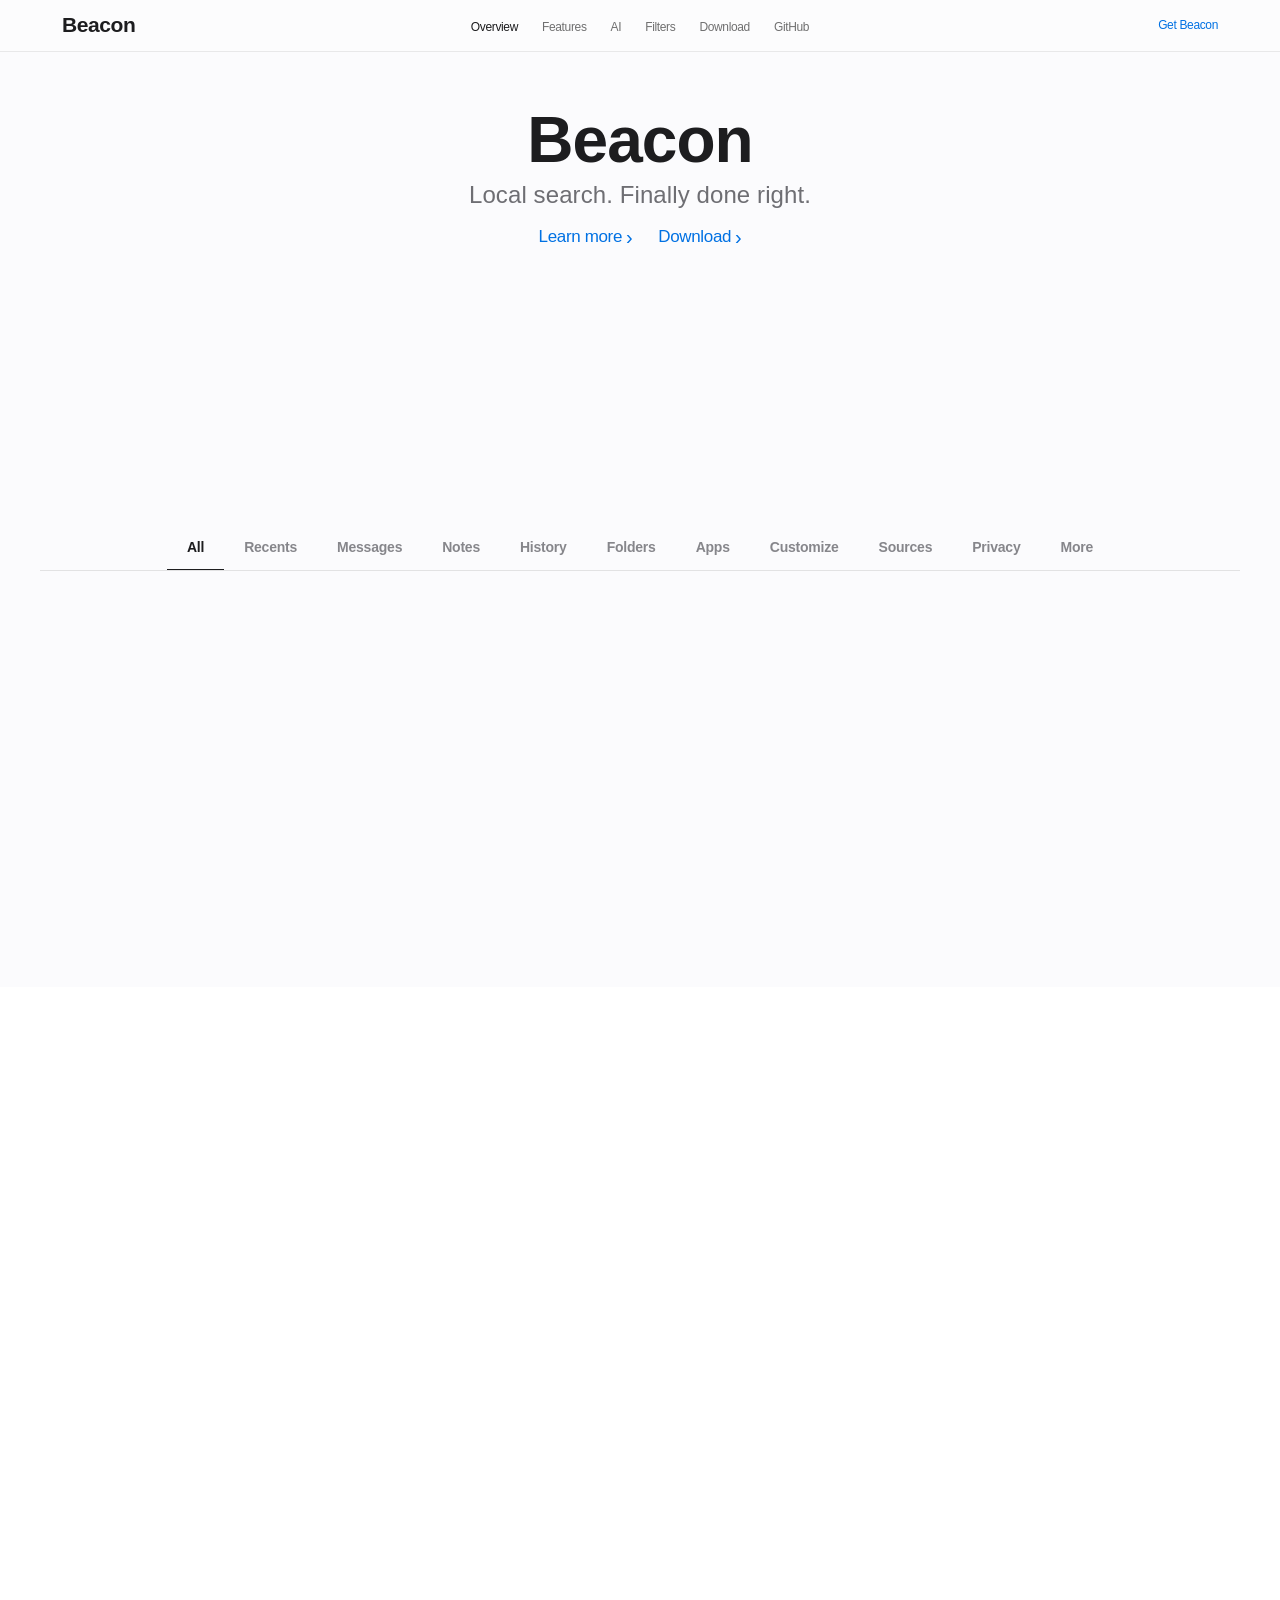
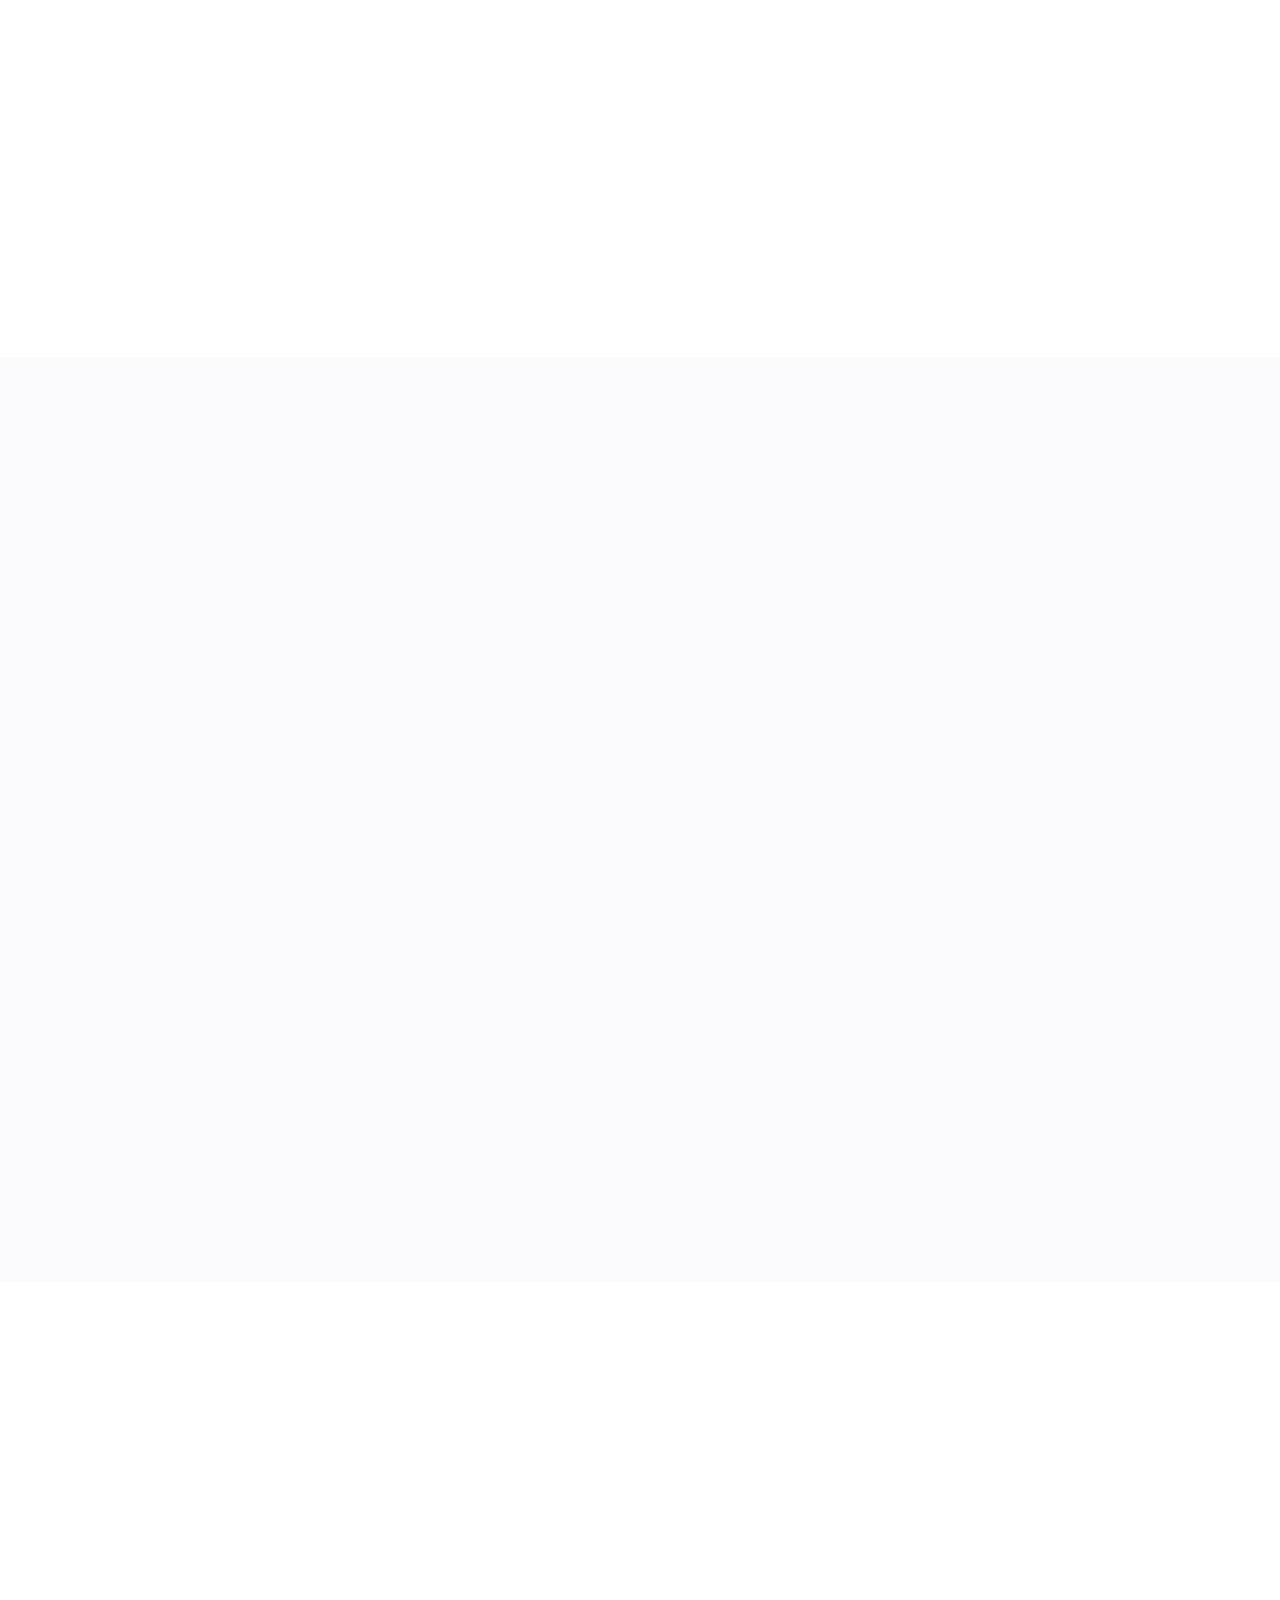
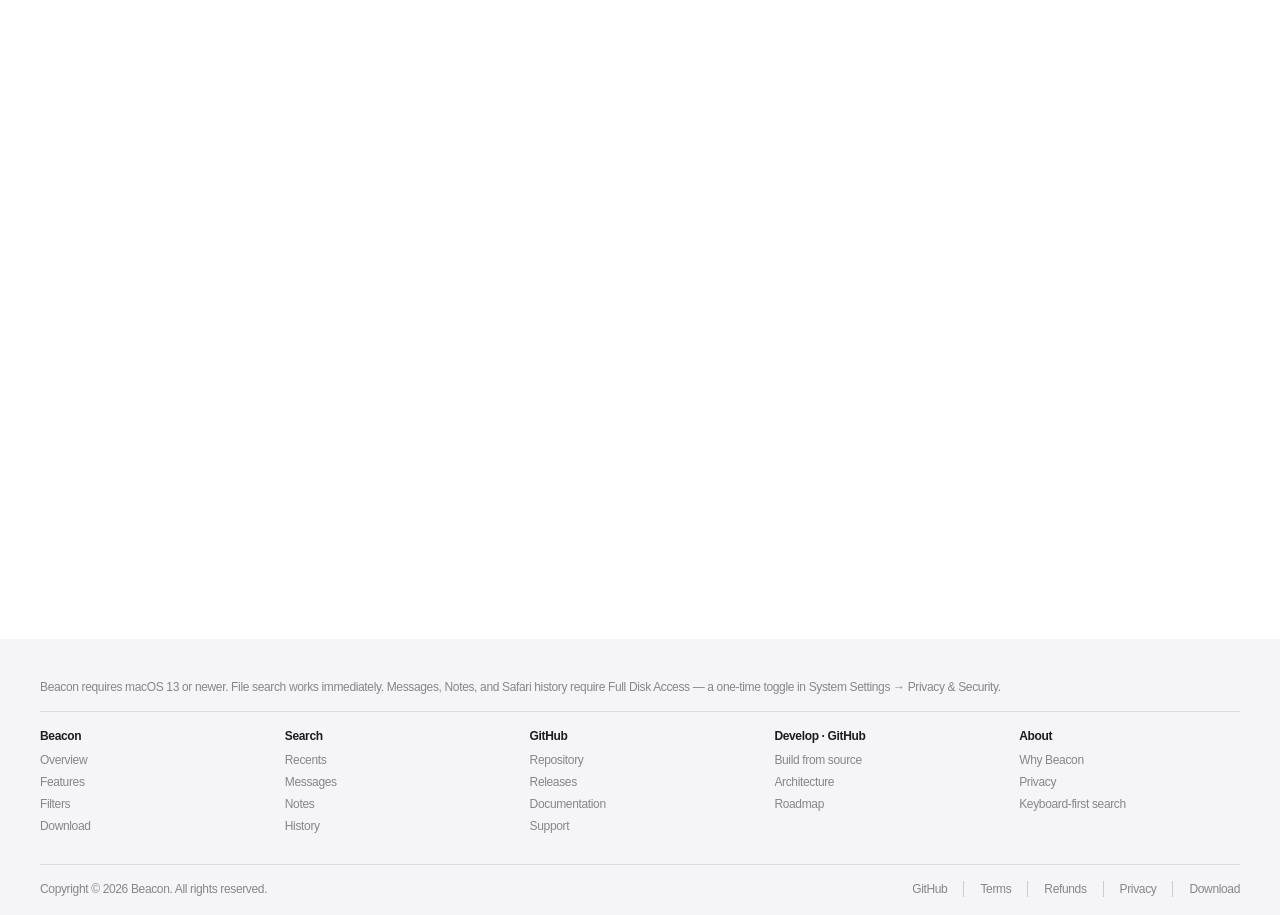
==== docs/beacon/index.html @ a311bbb9 "Site polish + Beacon edit-mode drag fix - beaconmac.com: AI is now a jump-to section — "AI" nav link" ====
<!DOCTYPE html>
<html lang="en">
<head>
  <meta charset="utf-8">
  <meta name="viewport" content="width=device-width, initial-scale=1">
  <meta name="description" content="Beacon — search files, messages, mail, calendar, Office documents, cloud folders, browser history, and more from one private macOS overlay.">
  <title>Beacon — macOS search launcher</title>
  <link rel="icon" type="image/png" sizes="36x36" href="../assets/favicon.png">
  <link rel="stylesheet" href="../css/styles.css?v=20260712-2">
</head>
<body class="product-page">

  <nav class="subnav" aria-label="Beacon">
    <div class="subnav-inner">
      <a class="subnav-title" href="../index.html">Beacon</a>
      <ul class="subnav-links">
        <li><a href="#overview" class="active">Overview</a></li>
        <li><a href="#features">Features</a></li>
        <li><a href="#ai">AI</a></li>
        <li><a href="#lineup">Filters</a></li>
        <li><a href="#download" data-buy>Download</a></li>
        <li><a href="#github">GitHub</a></li>
      </ul>
      <a class="subnav-cta" href="#download" data-buy>Get Beacon</a>
      <button class="nav-menu-button" type="button" data-menu-toggle
              aria-expanded="false" aria-controls="product-mobile-menu" aria-label="Open menu">
        <span></span><span></span><span></span>
      </button>
      <div class="mobile-nav" id="product-mobile-menu" data-mobile-menu>
        <a href="../index.html">Home</a>
        <a href="#overview">Overview</a>
        <a href="#features">Features</a>
        <a href="#ai">AI</a>
        <a href="#lineup">Filters</a>
        <a href="#privacy">Privacy</a>
        <a href="#download" data-buy>Download</a>
        <a href="https://github.com/claytonwendelwon/Mac-search">GitHub</a>
      </div>
    </div>
  </nav>

  <!-- Hero -->
  <section class="hero hero-light" id="overview">
    <h1 class="headline-hero">Beacon</h1>
    <p class="subhead">Local search. Finally done right.</p>
    <div class="cta-row">
      <a class="link-more" href="#features">Learn more</a>
      <a class="link-more" href="#download" data-buy>Download</a>
    </div>
    <div class="hero-visual">
      <img class="product-shot product-shot-hero fade-in"
           src="../assets/beacon-recents-wide.jpg"
           alt="Beacon Recents search floating over a colorful macOS desktop">
    </div>
  </section>

  <!-- Feature tabs -->
  <section class="feature-tabs-section" id="features" data-tabs>
    <div class="feature-tabs-header fade-in">
      <h2 class="headline-section">Get to know Beacon.</h2>
    </div>
    <ul class="tab-list" role="tablist">
      <li><button type="button" class="active" data-tab-button="all" role="tab">All</button></li>
      <li><button type="button" data-tab-button="recents" role="tab">Recents</button></li>
      <li><button type="button" data-tab-button="messages" role="tab">Messages</button></li>
      <li><button type="button" data-tab-button="notes" role="tab">Notes</button></li>
      <li><button type="button" data-tab-button="history" role="tab">History</button></li>
      <li><button type="button" data-tab-button="folders" role="tab">Folders</button></li>
      <li><button type="button" data-tab-button="apps" role="tab">Apps</button></li>
      <li><button type="button" data-tab-button="customize" role="tab">Customize</button></li>
      <li><button type="button" data-tab-button="sources" role="tab">Sources</button></li>
      <li><button type="button" data-tab-button="privacy" role="tab">Privacy</button></li>
      <li><button type="button" data-tab-button="more" role="tab">More</button></li>
    </ul>

    <div class="tab-panel active fade-in" data-tab-panel="all">
      <div class="tab-panel-copy">
        <h2>Everything, intelligently blended.</h2>
        <p>All brings files, apps, messages, notes, mail, calendar events, and connected folders into one ranked view, so the right result can surface without choosing a source first.</p>
        <h3>Focused when you need it.</h3>
        <p>Switch to any dedicated filter with one click or cycle through them from the keyboard.</p>
        <a class="link-more" href="#lineup">Explore every filter</a>
      </div>
      <div class="tab-panel-visual">
        <img class="product-shot product-shot-detail"
             src="../assets/beacon-all-close.png"
             alt="Beacon All filter showing blended search sources">
      </div>
    </div>

    <div class="tab-panel" data-tab-panel="recents" id="recents">
      <div class="tab-panel-copy">
        <h2>Recents that actually work.</h2>
        <p>Spotlight and Finder Recents miss freshly saved files all the time. Beacon scans your filesystem directly — so screenshots, downloads, and exports appear the moment they land on disk.</p>
        <h3>Fast lane for fresh files.</h3>
        <p>Beacon checks Downloads and Desktop before any deep crawl, so your latest screenshot is always at the top.</p>
        <a class="link-more" href="#download" data-buy>Download Beacon</a>
      </div>
      <div class="tab-panel-visual">
        <img class="product-shot product-shot-detail"
             src="../assets/beacon-recents-wide.jpg"
             alt="Recent downloads appearing immediately in Beacon">
      </div>
    </div>

    <div class="tab-panel" data-tab-panel="messages" id="messages">
      <div class="tab-panel-copy">
        <h2>Search your text messages.</h2>
        <p>Find any iMessage or SMS by word, phrase, or contact name. Type "Mom" and get Mom's messages — not every text containing the word "mom."</p>
        <h3>Snippets with context.</h3>
        <p>Results show the contact's name, a highlighted snippet, and when it was sent. Double-click to see the surrounding thread inside Beacon, then open the conversation in Messages.</p>
        <a class="link-more" href="#privacy">Privacy & permissions</a>
      </div>
      <div class="tab-panel-visual">
        <img class="product-shot product-shot-detail"
             src="../assets/beacon-messages-close.png"
             alt="Message search results in Beacon">
      </div>
    </div>

    <div class="tab-panel" data-tab-panel="history" id="history">
      <div class="tab-panel-copy">
        <h2>Every page you visited.</h2>
        <p>Search Safari, Chrome, Brave, Edge, and Arc history from one focused view. Favicons make results recognizable before you finish reading the title.</p>
        <h3>Open the page instantly.</h3>
        <p>Press Return to reopen a result in your browser, or ⌘C to copy its link.</p>
      </div>
      <div class="tab-panel-visual">
        <img class="product-shot product-shot-detail"
             src="../assets/beacon-history-close.png"
             alt="Browser history results with favicons in Beacon">
      </div>
    </div>

    <div class="tab-panel" data-tab-panel="folders" id="folders">
      <div class="tab-panel-copy">
        <h2>Folders surface reliably.</h2>
        <p>Type part of a project or directory name and Beacon brings matching folders forward instead of burying them beneath web suggestions.</p>
        <h3>Open or reveal.</h3>
        <p>Press Return to open a folder or ⌘Return to reveal it in Finder.</p>
      </div>
      <div class="tab-panel-visual">
        <img class="product-shot product-shot-detail"
             src="../assets/beacon-folders-close.png"
             alt="Folder search results in Beacon">
      </div>
    </div>

    <div class="tab-panel" data-tab-panel="apps" id="apps">
      <div class="tab-panel-copy">
        <h2>Find any app.<br>Launch with Return.</h2>
        <p>Beacon scans application folders directly, so downloaded and third-party apps appear even when Spotlight misses them.</p>
        <h3>Keyboard-first.</h3>
        <p>Press Option + S, type a few letters, and hit Return. No mouse or launcher grid required.</p>
      </div>
      <div class="tab-panel-visual">
        <img class="product-shot product-shot-detail"
             src="../assets/beacon-apps-wide.jpg"
             alt="App search results in Beacon">
      </div>
    </div>

    <div class="tab-panel" data-tab-panel="notes" id="notes">
      <div class="tab-panel-copy">
        <h2>Find the note<br>you almost remember.</h2>
        <p>Search the title and body of every Apple Note locally, then open the matching note directly in Notes.</p>
        <h3>Your notes stay yours.</h3>
        <p>Beacon reads the Notes database on your Mac. Nothing is uploaded, indexed remotely, or used for training.</p>
      </div>
      <div class="tab-panel-visual">
        <img class="product-shot product-shot-detail"
             src="../assets/beacon-notes-close.png"
             alt="Beacon searching Apple Notes by title and body">
      </div>
    </div>

    <div class="tab-panel" data-tab-panel="customize" id="customize">
      <div class="tab-panel-copy">
        <p class="eyebrow">Make it yours</p>
        <h2>Keep the filters<br>you actually use.</h2>
        <p>Enter Edit mode to remove filters, drag them into a new order, or restore something later. Your layout stays exactly where you left it.</p>
        <h3>All changes with you.</h3>
        <p>A source only contributes to the blended All view when it is part of your filter layout.</p>
      </div>
      <div class="tab-panel-visual">
        <img class="product-shot product-shot-detail"
             src="../assets/beacon-edit-experience.png"
             alt="Beacon Edit mode for removing and rearranging filters">
      </div>
    </div>

    <div class="tab-panel" data-tab-panel="sources" id="sources">
      <div class="tab-panel-copy">
        <p class="eyebrow">Connected sources</p>
        <h2>Add more of<br>your digital life.</h2>
        <p>Add Word, Excel, PowerPoint, Mail, Gmail, Calendar, iCloud Drive, Google Drive, OneDrive, and Dropbox from one clean menu.</p>
        <h3>Setup without guesswork.</h3>
        <p>Cloud providers use their signed-in desktop sync app, while Gmail uses the account connected in Apple Mail. Beacon detects local setup and clearly explains what is missing.</p>
      </div>
      <div class="tab-panel-visual">
        <img class="product-shot product-shot-detail"
             src="../assets/beacon-edit-add.png"
             alt="Beacon Add Filters menu with connected apps and cloud sources">
      </div>
    </div>

    <div class="tab-panel" data-tab-panel="privacy" id="privacy">
      <div class="tab-panel-copy">
        <h2>Your data.<br>Just on your Mac.</h2>
        <p>File search works immediately with no special access. Messages, Notes, Mail, Calendar, and browser history are read locally and never sent to a server.</p>
        <h3>You control access.</h3>
        <p>Full Disk Access is optional. Beacon explains exactly when it is needed and takes you directly to the correct System Settings page.</p>
        <a class="link-more" href="https://github.com/claytonwendelwon/Mac-search/blob/main/README.md#full-disk-access">Setup guide on GitHub</a>
      </div>
      <div class="tab-panel-visual">
        <img class="product-shot product-shot-detail"
             src="../assets/beacon-disk-access-close.png"
             alt="Beacon explaining optional Full Disk Access">
      </div>
    </div>

    <div class="tab-panel more-panel" data-tab-panel="more">
      <div class="more-panel-heading">
        <p class="eyebrow">More built in</p>
        <h2>Less hunting.<br>More finding.</h2>
        <p>Preview files without opening them, copy paths and links, reveal results in Finder, and move through every result without leaving the keyboard.</p>
      </div>
      <div class="benefit-grid" aria-label="More Beacon capabilities">
        <div><strong>Quick Look</strong><span>Preview with Space.</span></div>
        <div><strong>Clipboard</strong><span>Recover copied text.</span></div>
        <div><strong>System Settings</strong><span>Jump to any pane.</span></div>
        <div><strong>Private by design</strong><span>No account or cloud index.</span></div>
      </div>
      <div class="coming-soon">
        <span class="coming-soon-label">Available now</span>
        <h3>Your apps. One search.</h3>
        <p>Search Office documents, cloud folders, Mail, Gmail, and Calendar locally. Authenticated services such as Discord and Notion can come in a future update.</p>
      </div>
    </div>
  </section>

  <!-- Real-world views -->
  <!-- AI mode -->
  <section class="showcase-section" id="ai" aria-labelledby="ai-title">
    <div class="showcase-header fade-in">
      <p class="eyebrow">New · AI mode</p>
      <h2 class="headline-section" id="ai-title">Stop searching.<br>Start describing.</h2>
    </div>
    <div class="showcase-stack">
      <article class="showcase-card fade-in">
        <div class="showcase-copy">
          <p class="eyebrow">Ask in plain language</p>
          <h3>Just say what<br>you’re after.</h3>
          <p>“Find the Insane Badge images I created for NFL &amp; NBA.” Type it the way you’d say it and hit Send. The more specific you are — the person, the topic, the rough timeframe — the sharper the result.</p>
        </div>
        <img class="product-shot product-shot-wide"
             src="../assets/ai-typing.png"
             alt="Typing a plain-language request into Beacon's AI mode">
      </article>
      <article class="showcase-card fade-in">
        <div class="showcase-copy">
          <p class="eyebrow">Locations, not chatter</p>
          <h3>It hands back<br>the real thing.</h3>
          <p>Beacon returns the actual files, messages, and emails — ranked and ready to open, right in the search bar. No wall of text, no copy-pasting from a chatbot. Even items that don’t contain your words, found by context.</p>
        </div>
        <img class="product-shot product-shot-wide"
             src="../assets/ai-results.png"
             alt="Beacon AI mode returning the exact files that match the request">
      </article>
      <article class="showcase-card fade-in">
        <div class="showcase-copy">
          <p class="eyebrow">Bring your own key</p>
          <h3>Your AI.<br>Your model. Your bill.</h3>
          <p>Use your own OpenAI, Claude, or Gemini key and pick any model — from fast and cheap to the most capable. Your key stays on your Mac and requests go straight to the provider. Nothing runs through us.</p>
        </div>
        <img class="product-shot product-shot-wide"
             src="../assets/ai-setup.png"
             alt="Beacon AI settings with provider tabs, model selection, and sources">
      </article>
    </div>
  </section>

  <section class="showcase-section" aria-labelledby="showcase-title">
    <div class="showcase-header fade-in">
      <p class="eyebrow">Beacon in action</p>
      <h2 class="headline-section" id="showcase-title">One search bar.<br>Your whole Mac.</h2>
    </div>
    <div class="showcase-stack">
      <article class="showcase-card fade-in">
        <div class="showcase-copy">
          <p class="eyebrow">Customizable filters</p>
          <h3>Put search in<br>your preferred order.</h3>
          <p>Drag filters into place, subtract the ones you don’t need, and keep your All results focused.</p>
        </div>
        <img class="product-shot product-shot-wide"
             src="../assets/beacon-edit-experience.png"
             alt="Beacon customizable filter layout">
      </article>
      <article class="showcase-card fade-in">
        <div class="showcase-copy">
          <p class="eyebrow">Add sources</p>
          <h3>Bring in the apps<br>you already use.</h3>
          <p>Beacon tells you when a desktop sync app, Finder account, Apple Mail account, or local permission still needs setup.</p>
        </div>
        <img class="product-shot product-shot-wide"
             src="../assets/beacon-edit-add.png"
             alt="Adding connected sources to Beacon">
      </article>
      <article class="showcase-card fade-in">
        <div class="showcase-copy">
          <p class="eyebrow">Messages</p>
          <h3>Find the conversation<br>you remember.</h3>
          <p>Search by contact, phrase, or link across iMessage and SMS.</p>
        </div>
        <img class="product-shot product-shot-wide"
             src="../assets/beacon-messages-wide.jpg"
             alt="Beacon searching messages over the macOS desktop">
      </article>
      <article class="showcase-card fade-in">
        <div class="showcase-copy">
          <p class="eyebrow">Browser history</p>
          <h3>Get back to any page.</h3>
          <p>Search Safari and Chromium history without reopening every browser.</p>
        </div>
        <img class="product-shot product-shot-wide"
             src="../assets/beacon-history-wide.jpg"
             alt="Beacon searching browser history over the macOS desktop">
      </article>
      <article class="showcase-card fade-in">
        <div class="showcase-copy">
          <p class="eyebrow">Folders</p>
          <h3>Your projects.<br>Right where you left them.</h3>
          <p>Find matching folders directly and reveal them in Finder.</p>
        </div>
        <img class="product-shot product-shot-wide"
             src="../assets/beacon-folders-wide.jpg"
             alt="Beacon finding project folders over the macOS desktop">
      </article>
    </div>
  </section>

  <!-- Filter lineup -->
  <section class="lineup-section" id="lineup">
    <div class="lineup-header fade-in">
      <h2 class="headline-section">Explore the filters.</h2>
      <p class="subhead">One hotkey. Every source on your Mac.</p>
    </div>
    <div class="lineup-grid fade-in">
      <div class="lineup-card">
        <div class="lineup-card-icon"><svg><use href="../assets/symbols.svg#icon-all"/></svg></div>
        <h3>All</h3>
        <p>Blended, ranked results across every source in your chosen layout.</p>
      </div>
      <div class="lineup-card">
        <div class="lineup-card-icon"><svg><use href="../assets/symbols.svg#icon-recents"/></svg></div>
        <h3>Recents</h3>
        <p>Filesystem-backed timeline of files you've opened, saved, or added.</p>
      </div>
      <div class="lineup-card">
        <div class="lineup-card-icon"><svg><use href="../assets/symbols.svg#icon-apps"/></svg></div>
        <h3>Apps</h3>
        <p>Direct scan of .app bundles — including third-party downloads.</p>
      </div>
      <div class="lineup-card">
        <div class="lineup-card-icon"><svg><use href="../assets/symbols.svg#icon-messages"/></svg></div>
        <h3>Messages</h3>
        <p>Full iMessage & SMS history search by word or contact.</p>
      </div>
      <div class="lineup-card">
        <div class="lineup-card-icon"><svg><use href="../assets/symbols.svg#icon-notes"/></svg></div>
        <h3>Notes</h3>
        <p>Full-text search across every Apple Note — title and body.</p>
      </div>
      <div class="lineup-card">
        <div class="lineup-card-icon"><svg><use href="../assets/symbols.svg#icon-history"/></svg></div>
        <h3>History</h3>
        <p>Safari, Chrome, Brave, Edge, and Arc browsing history with favicons.</p>
      </div>
      <div class="lineup-card">
        <div class="lineup-card-icon"><svg><use href="../assets/symbols.svg#icon-docs"/></svg></div>
        <h3>Docs & media</h3>
        <p>Focused filters for documents, PDFs, photos, videos, and audio.</p>
      </div>
      <div class="lineup-card">
        <div class="lineup-card-icon"><svg><use href="../assets/symbols.svg#icon-clipboard"/></svg></div>
        <h3>Clipboard</h3>
        <p>Search your clipboard history without leaving the overlay.</p>
      </div>
      <div class="lineup-card">
        <div class="lineup-card-icon"><svg><use href="../assets/symbols.svg#icon-settings"/></svg></div>
        <h3>Settings</h3>
        <p>Jump straight to Wi-Fi, Displays, Privacy, Battery, and more.</p>
      </div>
      <div class="lineup-card">
        <div class="lineup-card-icon"><svg><use href="../assets/symbols.svg#icon-apps"/></svg></div>
        <h3>Connected sources</h3>
        <p>Office, Mail, Gmail, Calendar, iCloud, Google Drive, OneDrive, and Dropbox.</p>
      </div>
      <div class="lineup-card">
        <div class="lineup-card-icon"><svg><use href="../assets/symbols.svg#icon-settings"/></svg></div>
        <h3>Your layout</h3>
        <p>Add, remove, and reorder filters without changing how you search.</p>
      </div>
    </div>
  </section>

  <!-- Why Beacon -->
  <section class="explore-section" id="why">
    <div class="explore-header fade-in">
      <h2 class="headline-section">Why Beacon?</h2>
      <p class="subhead">Spotlight got cluttered. Finder got confusing.<br>Beacon stays small and local.</p>
    </div>
    <div class="bento-grid fade-in">
      <div class="bento-item wide">
        <h3>Spotlight became a kitchen sink.</h3>
        <p>Local files mixed with web suggestions, Siri cards, and dictionary results. Beacon keeps search focused — files, apps, and your data, ranked and stable as you type.</p>
      </div>
      <div class="bento-item">
        <h3>No index lag.</h3>
        <p>When Spotlight's index falls behind, files on your Desktop vanish. Beacon's Recents scanner reads the filesystem directly.</p>
      </div>
      <div class="bento-item">
        <h3>Finder Recents lie.</h3>
        <p>A download you haven't opened yet? Missing from Finder Recents. Beacon sees it the moment it hits disk.</p>
      </div>
      <div class="bento-item">
        <h3>One overlay.<br>Every source.</h3>
        <p>Messages, Notes, Mail, Calendar, cloud folders, and Office files each have focused filters—so they never drown out file search.</p>
        <div class="feature-pills" aria-label="Beacon search sources">
          <span>All</span>
          <span>Notes</span>
          <span>Mail</span>
          <span>Calendar</span>
          <span>Cloud</span>
          <span>Office</span>
        </div>
      </div>
      <div class="bento-item">
        <h3>Built for macOS 13+.</h3>
        <p>Native SwiftUI, global hotkey via Carbon API (no Accessibility permission needed), Quick Look previews, and Developer ID signed releases. Zero third-party dependencies.</p>
        <div class="cta-row" style="justify-content:flex-start;margin-top:16px">
          <a class="link-more" href="https://github.com/claytonwendelwon/Mac-search/blob/main/README.md#how-it-works">How it works on GitHub</a>
        </div>
      </div>
    </div>
  </section>

  <!-- Download -->
  <section class="download-band fade-in" id="download">
    <h2 class="headline-section">Get Beacon for Mac.</h2>
    <p class="subhead subhead-light">Version 1.0.7 · macOS 13 or later · Auto-updating</p>
    <div class="cta-row">
      <button class="btn-download" id="buy-beacon" type="button" data-buy style="cursor:pointer;border:none">Buy Beacon — $15/year</button>
      <a class="link-more" style="color:#2997ff" href="https://github.com/claytonwendelwon/Mac-search/releases/latest">Release notes on GitHub</a>
    </div>
    <p class="body-copy" style="margin-top:14px">
      One license, every update delivered automatically. Prefer to build it
      yourself? The <a href="#github">full source code is public</a> — build it for free, forever.
    </p>
    <ol class="download-steps">
      <li><span class="step-copy">Buy Beacon, grab your license key, and download <strong>Beacon.dmg</strong>.</span></li>
      <li><span class="step-copy">Double-click Beacon — it installs into Applications and opens with a hotkey tip.</span></li>
      <li><span class="step-copy">Press <kbd>Option + S</kbd> anywhere to search. Beacon lives in your menu bar.</span></li>
    </ol>
  </section>

  <!-- GitHub -->
  <section class="github-band fade-in" id="github">
    <h2 class="headline-section">Open on GitHub.</h2>
    <p class="body-copy">Beacon's source code is fully public (PolyForm Internal Use license — read it, build it, use it free; just don't redistribute it). Clone the repo, run <code style="background:rgba(0,0,0,0.06);padding:2px 8px;border-radius:4px;font-size:15px">bash scripts/run.sh</code>, and you're searching in under a minute.</p>
    <div class="cta-row">
      <a class="btn-outline" href="https://github.com/claytonwendelwon/Mac-search">View on GitHub</a>
      <a class="link-more" href="https://github.com/claytonwendelwon/Mac-search/releases/latest">Latest release on GitHub</a>
      <a class="link-more" href="https://github.com/claytonwendelwon/Mac-search/blob/main/README.md">Docs on GitHub</a>
      <a class="link-more" href="https://github.com/claytonwendelwon/Mac-search/issues">GitHub Issues</a>
    </div>
  </section>

  <footer class="footer">
    <div class="footer-inner">
      <p class="footer-note">Beacon requires macOS 13 or newer. File search works immediately. Messages, Notes, and Safari history require Full Disk Access — a one-time toggle in System Settings → Privacy & Security.</p>
      <div class="footer-columns">
        <div class="footer-col">
          <h4>Beacon</h4>
          <ul>
            <li><a href="#overview">Overview</a></li>
            <li><a href="#features">Features</a></li>
            <li><a href="#lineup">Filters</a></li>
            <li><a href="#download" data-buy>Download</a></li>
          </ul>
        </div>
        <div class="footer-col">
          <h4>Search</h4>
          <ul>
            <li><a href="#recents">Recents</a></li>
            <li><a href="#messages">Messages</a></li>
            <li><a href="#notes">Notes</a></li>
            <li><a href="#history">History</a></li>
          </ul>
        </div>
        <div class="footer-col">
          <h4>GitHub</h4>
          <ul>
            <li><a href="https://github.com/claytonwendelwon/Mac-search">Repository</a></li>
            <li><a href="https://github.com/claytonwendelwon/Mac-search/releases">Releases</a></li>
            <li><a href="https://github.com/claytonwendelwon/Mac-search/blob/main/README.md">Documentation</a></li>
            <li><a href="https://github.com/claytonwendelwon/Mac-search/issues">Support</a></li>
          </ul>
        </div>
        <div class="footer-col">
          <h4>Develop · GitHub</h4>
          <ul>
            <li><a href="https://github.com/claytonwendelwon/Mac-search/blob/main/README.md#build--run">Build from source</a></li>
            <li><a href="https://github.com/claytonwendelwon/Mac-search/blob/main/README.md#how-it-works">Architecture</a></li>
            <li><a href="https://github.com/claytonwendelwon/Mac-search/blob/main/README.md#roadmap">Roadmap</a></li>
          </ul>
        </div>
        <div class="footer-col">
          <h4>About</h4>
          <ul>
            <li><a href="#why">Why Beacon</a></li>
            <li><a href="#privacy">Privacy</a></li>
            <li><a href="#apps">Keyboard-first search</a></li>
          </ul>
        </div>
      </div>
      <div class="footer-bottom">
        <span>Copyright © 2026 Beacon. All rights reserved.</span>
        <div class="footer-legal">
          <a href="https://github.com/claytonwendelwon/Mac-search">GitHub</a>
          <a href="/legal/terms">Terms</a>
          <a href="/legal/refunds">Refunds</a>
          <a href="/legal/privacy">Privacy</a>
          <a href="#download" data-buy>Download</a>
        </div>
      </div>
    </div>
  </footer>

  <script src="../js/main.js?v=20260712-2"></script>
  <script>
    // Lemon Squeezy hosted checkout — sells immediately, no domain approval.
    // Paste the product's "Share / buy" URL (e.g.
    // https://beaconmac.lemonsqueezy.com/buy/xxxxxxxx-xxxx-xxxx-xxxx-xxxxxxxxxxxx).
    var BEACON_CHECKOUT_URL = "https://beaconmac.lemonsqueezy.com/checkout/buy/636f0d26-1b9b-4ca4-8434-4476b0f132fe";
    document.querySelectorAll("[data-buy]").forEach(function (el) {
      el.addEventListener("click", function (e) {
        e.preventDefault();
        e.stopImmediatePropagation();
        // Same-tab redirect: reliable on the first click (a new-tab window.open
        // gets treated as a popup and can swallow the first click).
        window.location.href = BEACON_CHECKOUT_URL;
      });
    });
  </script>
</body>
</html>
---- docs/css/styles.css ----
/* Beacon — Apple-inspired marketing site */

:root {
  --apple-blue: #0071e3;
  --apple-blue-hover: #0077ed;
  --apple-gray: #86868b;
  --apple-gray-dark: #6e6e73;
  --apple-text: #1d1d1f;
  --apple-bg: #fbfbfd;
  --apple-bg-alt: #f5f5f7;
  --nav-height: 44px;
  --subnav-height: 52px;
  --max-width: 980px;
  --wide-width: 1200px;
  --font: -apple-system, BlinkMacSystemFont, "SF Pro Display", "SF Pro Text", "Helvetica Neue", Helvetica, Arial, sans-serif;
}

*, *::before, *::after { box-sizing: border-box; margin: 0; padding: 0; }

html {
  scroll-behavior: smooth;
  -webkit-font-smoothing: antialiased;
  -moz-osx-font-smoothing: grayscale;
}

body {
  font-family: var(--font);
  color: var(--apple-text);
  background: #fff;
  line-height: 1.47059;
  font-weight: 400;
  letter-spacing: -0.022em;
}

a {
  color: var(--apple-blue);
  text-decoration: none;
}

a:hover { text-decoration: underline; }

img, svg { display: block; max-width: 100%; }

/* ── Global nav ── */

.globalnav {
  position: sticky;
  top: 0;
  z-index: 9999;
  height: var(--nav-height);
  background: rgba(251, 251, 253, 0.72);
  backdrop-filter: saturate(180%) blur(20px);
  -webkit-backdrop-filter: saturate(180%) blur(20px);
  border-bottom: 1px solid rgba(0, 0, 0, 0.08);
}

.globalnav-inner {
  max-width: var(--wide-width);
  margin: 0 auto;
  padding: 0 22px;
  height: 100%;
  display: flex;
  align-items: center;
  justify-content: space-between;
}

.globalnav-logo {
  display: flex;
  align-items: center;
  gap: 8px;
  color: var(--apple-text);
  text-decoration: none;
  font-size: 21px;
  font-weight: 600;
  letter-spacing: -0.02em;
}

.globalnav-logo:hover { text-decoration: none; opacity: 0.8; }

.globalnav-logo svg { width: 20px; height: 20px; }

.globalnav-links {
  display: flex;
  align-items: center;
  gap: 28px;
  list-style: none;
}

.globalnav-links a {
  font-size: 12px;
  color: rgba(0, 0, 0, 0.8);
  text-decoration: none;
  letter-spacing: -0.01em;
  transition: opacity 0.2s;
}

.globalnav-links a:hover { opacity: 0.65; text-decoration: none; }

.globalnav-actions {
  display: flex;
  align-items: center;
  gap: 18px;
}

.globalnav-actions a {
  font-size: 12px;
  color: rgba(0, 0, 0, 0.8);
  text-decoration: none;
}

.globalnav-actions a:hover { opacity: 0.65; text-decoration: none; }

.nav-menu-button {
  display: none;
  width: 34px;
  height: 34px;
  padding: 7px;
  border: 0;
  background: transparent;
  cursor: pointer;
}

.nav-menu-button span {
  display: block;
  width: 20px;
  height: 1px;
  margin: 4px 0;
  background: var(--apple-text);
  transform-origin: center;
  transition: transform 0.22s ease, opacity 0.18s ease;
}

.nav-menu-button[aria-expanded="true"] span:first-child {
  transform: translateY(5px) rotate(45deg);
}

.nav-menu-button[aria-expanded="true"] span:nth-child(2) {
  opacity: 0;
}

.nav-menu-button[aria-expanded="true"] span:nth-child(3) {
  transform: translateY(-5px) rotate(-45deg);
}

.mobile-nav {
  display: none;
  position: absolute;
  z-index: 9997;
  top: 100%;
  right: 0;
  left: 0;
  min-height: calc(100vh - var(--nav-height));
  padding: 28px 32px 48px;
  flex-direction: column;
  gap: 0;
  overflow-y: auto;
  background: rgba(251, 251, 253, 0.98);
  backdrop-filter: saturate(180%) blur(24px);
  -webkit-backdrop-filter: saturate(180%) blur(24px);
}

.product-page .mobile-nav { min-height: calc(100vh - var(--subnav-height)); }

.mobile-nav a {
  padding: 15px 0;
  border-bottom: 1px solid rgba(0, 0, 0, 0.08);
  color: var(--apple-text);
  font-size: 28px;
  font-weight: 600;
  letter-spacing: -0.025em;
  text-decoration: none;
}

body.menu-open { overflow: hidden; }

.globalnav-mobile-cta {
  display: none;
  color: var(--apple-blue);
  font-size: 12px;
  text-decoration: none;
}

/* ── Sub navigation (product pages) ── */

.subnav {
  position: sticky;
  top: var(--nav-height);
  z-index: 9998;
  height: var(--subnav-height);
  background: rgba(251, 251, 253, 0.72);
  backdrop-filter: saturate(180%) blur(20px);
  -webkit-backdrop-filter: saturate(180%) blur(20px);
  border-bottom: 1px solid rgba(0, 0, 0, 0.08);
}

.product-page .subnav {
  top: 0;
}

.subnav-inner {
  max-width: var(--wide-width);
  margin: 0 auto;
  padding: 0 22px;
  height: 100%;
  display: grid;
  grid-template-columns: 1fr auto 1fr;
  align-items: center;
  gap: 18px;
}

.subnav-title {
  justify-self: start;
  font-size: 21px;
  font-weight: 600;
  letter-spacing: -0.02em;
  color: var(--apple-text);
  text-decoration: none;
}

.subnav-links {
  justify-self: center;
  display: flex;
  align-items: center;
  gap: 24px;
  list-style: none;
}

.subnav-links a {
  font-size: 12px;
  color: rgba(0, 0, 0, 0.56);
  text-decoration: none;
}

.subnav-links a:hover,
.subnav-links a.active {
  color: var(--apple-text);
  text-decoration: none;
}

.subnav-cta {
  justify-self: end;
  font-size: 12px;
  color: var(--apple-blue);
  text-decoration: none;
}

.subnav-cta:hover { text-decoration: underline; }

/* ── Typography ── */

.headline-hero {
  font-size: clamp(40px, 6vw, 64px);
  font-weight: 600;
  letter-spacing: -0.015em;
  line-height: 1.05;
}

.headline-section {
  font-size: clamp(32px, 4.5vw, 48px);
  font-weight: 600;
  letter-spacing: -0.015em;
  line-height: 1.08;
}

.headline-tile {
  font-size: clamp(28px, 3.5vw, 40px);
  font-weight: 600;
  letter-spacing: -0.015em;
  line-height: 1.1;
}

.subhead {
  font-size: clamp(19px, 2.2vw, 24px);
  font-weight: 400;
  letter-spacing: 0.004em;
  line-height: 1.25;
  color: var(--apple-gray-dark);
  margin-top: 6px;
}

.subhead-light { color: #a1a1a6; }

.eyebrow {
  font-size: 17px;
  font-weight: 600;
  letter-spacing: -0.022em;
  margin-bottom: 8px;
}

.body-copy {
  font-size: 17px;
  line-height: 1.47059;
  letter-spacing: -0.022em;
  color: var(--apple-gray-dark);
}

/* ── Links & CTAs ── */

.cta-row {
  display: flex;
  align-items: center;
  justify-content: center;
  gap: 26px;
  margin-top: 14px;
  flex-wrap: wrap;
}

.link-more {
  font-size: 17px;
  color: var(--apple-blue);
  text-decoration: none;
  display: inline-flex;
  align-items: center;
  gap: 4px;
}

.link-more::after {
  content: "›";
  font-size: 20px;
  line-height: 1;
  font-weight: 400;
}

.link-more:hover { text-decoration: underline; }

.btn-download {
  display: inline-flex;
  align-items: center;
  justify-content: center;
  min-width: 28px;
  padding: 8px 16px;
  border-radius: 980px;
  background: var(--apple-blue);
  color: #fff;
  font-size: 17px;
  font-weight: 400;
  text-decoration: none;
  transition: background 0.2s;
}

.btn-download:hover {
  background: var(--apple-blue-hover);
  text-decoration: none;
}

.btn-outline {
  display: inline-flex;
  align-items: center;
  justify-content: center;
  padding: 8px 16px;
  border-radius: 980px;
  border: 1px solid var(--apple-blue);
  color: var(--apple-blue);
  font-size: 17px;
  text-decoration: none;
  transition: background 0.2s;
}

.btn-outline:hover {
  background: rgba(0, 113, 227, 0.06);
  text-decoration: none;
}

/* ── Hero sections ── */

.hero {
  text-align: center;
  padding: 55px 22px 0;
}

.hero-dark {
  background: #000;
  color: #f5f5f7;
}

.hero-dark .subhead { color: #a1a1a6; }

.hero-light { background: var(--apple-bg); }

.hero-white { background: #fff; }

.hero-visual {
  margin-top: 40px;
  display: flex;
  justify-content: center;
  padding-bottom: 40px;
}

/* ── Real product screenshots ── */

.product-shot {
  display: block;
  width: 100%;
  height: auto;
  border-radius: 22px;
  border: 1px solid rgba(0, 0, 0, 0.08);
  box-shadow:
    0 30px 80px rgba(0, 0, 0, 0.18),
    0 8px 24px rgba(0, 0, 0, 0.10);
}

.product-shot-hero {
  width: min(1120px, 94vw);
}

.product-shot-tile {
  width: min(560px, 96%);
  max-height: 390px;
  object-fit: cover;
  object-position: center;
  border-radius: 18px;
  box-shadow:
    0 22px 55px rgba(0, 0, 0, 0.18),
    0 6px 16px rgba(0, 0, 0, 0.08);
}

.tile-dark .product-shot {
  border-color: rgba(255, 255, 255, 0.14);
}

.product-shot-detail {
  width: min(650px, 100%);
  border-radius: 18px;
}

.product-shot-wide {
  width: 100%;
  border-radius: 18px;
}

/* ── Homepage tile grid (apple.com style) ── */

.tile-grid {
  display: grid;
  grid-template-columns: repeat(2, 1fr);
  gap: 12px;
  padding: 12px;
  background: #fff;
}

.tile {
  position: relative;
  border-radius: 18px;
  overflow: hidden;
  min-height: 580px;
  display: flex;
  flex-direction: column;
  align-items: center;
  text-align: center;
  padding: 47px 22px 0;
  text-decoration: none;
  color: inherit;
}

.tile:hover { text-decoration: none; }

.tile-light { background: var(--apple-bg); }
.tile-dark { background: #000; color: #f5f5f7; }
.tile-dark .subhead { color: #a1a1a6; }
.tile-gradient { background: linear-gradient(180deg, #fafafa 0%, #e8e8ed 100%); }
.tile-home-hero {
  background: #fff;
  border-radius: 0;
}

.tile-feature-combined {
  display: grid;
  grid-template-columns: minmax(280px, 0.72fr) minmax(0, 1.28fr);
  align-items: center;
  gap: clamp(34px, 5vw, 78px);
  min-height: 590px;
  padding: 64px clamp(38px, 6vw, 92px);
  text-align: left;
  background:
    radial-gradient(circle at 18% 20%, rgba(255, 190, 105, 0.22), transparent 30%),
    radial-gradient(circle at 82% 78%, rgba(96, 120, 255, 0.18), transparent 34%),
    #f5f5f7;
}

.tile-feature-copy {
  max-width: 430px;
}

.tile-feature-copy .subhead {
  margin-top: 14px;
}

.tile-feature-copy .cta-row {
  justify-content: flex-start;
  margin-top: 20px;
}

.tile-feature-visual {
  width: 100%;
  display: flex;
  align-items: center;
  justify-content: center;
}

.product-shot-customize {
  width: 100%;
  max-height: 540px;
  object-fit: contain;
  border-radius: 20px;
  box-shadow:
    0 28px 70px rgba(0, 0, 0, 0.18),
    0 8px 22px rgba(0, 0, 0, 0.08);
}

.tile .cta-row { margin-top: 12px; }

.tile-visual {
  flex: 1;
  width: 100%;
  display: flex;
  align-items: flex-end;
  justify-content: center;
  margin-top: 30px;
  padding-bottom: 28px;
}

.tile-full {
  grid-column: 1 / -1;
  min-height: 692px;
}

/* ── Homepage filter rail ── */

.filter-highlight {
  grid-column: 1 / -1;
  overflow: hidden;
  padding: 82px 0 68px;
  background:
    radial-gradient(circle at 50% 100%, rgba(0, 113, 227, 0.08), transparent 42%),
    var(--apple-bg-alt);
}

.filter-highlight-copy {
  text-align: center;
  padding: 0 22px 32px;
}

.filter-highlight-copy .subhead {
  margin-top: 10px;
}

.filter-rail {
  display: flex;
  gap: 12px;
  width: 100%;
  overflow-x: auto;
  padding: 14px max(28px, calc((100vw - var(--wide-width)) / 2));
  scroll-snap-type: x proximity;
  scroll-padding-inline: 28px;
  scrollbar-width: none;
  -webkit-overflow-scrolling: touch;
}

.filter-rail::-webkit-scrollbar {
  display: none;
}

.filter-chip {
  flex: 0 0 auto;
  scroll-snap-align: start;
  display: inline-flex;
  align-items: center;
  gap: 8px;
  padding: 11px 17px;
  border-radius: 980px;
  color: var(--apple-text);
  background: rgba(255, 255, 255, 0.74);
  border: 1px solid rgba(255, 255, 255, 0.9);
  box-shadow:
    0 8px 22px rgba(0, 0, 0, 0.07),
    inset 0 1px 0 rgba(255, 255, 255, 0.85);
  backdrop-filter: blur(20px) saturate(160%);
  -webkit-backdrop-filter: blur(20px) saturate(160%);
  font-size: 15px;
  font-weight: 600;
  letter-spacing: -0.016em;
}

.filter-chip svg {
  width: 17px;
  height: 17px;
  fill: none;
  stroke: currentColor;
  stroke-width: 1.8;
  stroke-linecap: round;
  stroke-linejoin: round;
}

.filter-chip.active {
  color: #fff;
  background: linear-gradient(180deg, #168bf3, var(--apple-blue));
  border-color: rgba(255, 255, 255, 0.38);
  box-shadow:
    0 10px 26px rgba(0, 113, 227, 0.24),
    inset 0 1px 0 rgba(255, 255, 255, 0.35);
}

.filter-rail-hint {
  display: none;
  margin-top: 14px;
  color: var(--apple-gray);
  font-size: 12px;
  text-align: center;
}

/* ── Feature tabs (iPhone page style) ── */

.feature-tabs-section {
  background: var(--apple-bg);
  padding: 80px 22px 60px;
}

.feature-tabs-header {
  text-align: center;
  max-width: 680px;
  margin: 0 auto 40px;
}

.tab-list {
  display: flex;
  align-items: stretch;
  justify-content: center;
  gap: 0;
  list-style: none;
  overflow-x: auto;
  overflow-y: hidden;
  overscroll-behavior-x: contain;
  touch-action: pan-x;
  -webkit-overflow-scrolling: touch;
  scrollbar-width: none;
  scroll-snap-type: x proximity;
  margin-bottom: 40px;
  border-bottom: 1px solid rgba(0, 0, 0, 0.1);
  max-width: var(--wide-width);
  margin-left: auto;
  margin-right: auto;
}

.tab-list::-webkit-scrollbar { display: none; }

.tab-list > li {
  flex: 0 0 auto;
  scroll-snap-align: nearest;
}

.tab-list button {
  display: block;
  background: none;
  border: none;
  border-bottom: 2px solid transparent;
  padding: 12px 20px 14px;
  font-family: var(--font);
  font-size: 14px;
  font-weight: 600;
  color: var(--apple-gray);
  cursor: pointer;
  letter-spacing: -0.016em;
  margin-bottom: -1px;
  transition: color 0.2s, border-color 0.2s;
}

.tab-list button:hover { color: var(--apple-text); }

.tab-list button.active {
  color: var(--apple-text);
  border-bottom-color: var(--apple-text);
}

.tab-panel {
  display: none;
  max-width: var(--wide-width);
  margin: 0 auto;
}

.tab-panel.active {
  display: grid;
  grid-template-columns: 1fr 1fr;
  gap: 40px;
  align-items: center;
}

.tab-panel[id] {
  scroll-margin-top: calc(var(--subnav-height) + 24px);
}

.tab-panel.active .tab-panel-visual {
  animation: tab-visual-in 420ms cubic-bezier(0.22, 1, 0.36, 1) both;
}

@keyframes tab-visual-in {
  from {
    opacity: 0;
    transform: translateY(8px);
  }
  to {
    opacity: 1;
    transform: translateY(0);
  }
}

.tab-panel-copy h2 {
  font-size: clamp(28px, 3.5vw, 40px);
  font-weight: 600;
  letter-spacing: -0.015em;
  line-height: 1.1;
  margin-bottom: 16px;
}

.tab-panel-copy h3 {
  font-size: 21px;
  font-weight: 600;
  letter-spacing: -0.022em;
  margin: 24px 0 8px;
}

.tab-panel-copy p {
  font-size: 17px;
  line-height: 1.47059;
  color: var(--apple-gray-dark);
}

.tab-panel-visual {
  display: flex;
  justify-content: center;
  align-items: center;
}

@media (prefers-reduced-motion: reduce) {
  .tab-panel.active .tab-panel-visual {
    animation: none;
  }
}

.notes-placeholder {
  width: min(100%, 520px);
  min-height: 330px;
  padding: 48px;
  border: 1px solid rgba(0, 0, 0, 0.06);
  border-radius: 24px;
  display: flex;
  flex-direction: column;
  align-items: center;
  justify-content: center;
  background:
    radial-gradient(circle at 50% 0%, rgba(255, 214, 10, 0.2), transparent 48%),
    #fff;
  box-shadow: 0 24px 60px rgba(0, 0, 0, 0.08);
}

.notes-placeholder svg {
  width: 58px;
  height: 58px;
  margin-bottom: 20px;
  fill: none;
  stroke: #d99a00;
  stroke-width: 1.5;
  stroke-linecap: round;
  stroke-linejoin: round;
}

.notes-placeholder strong { font-size: 24px; }
.notes-placeholder span { margin-top: 6px; color: var(--apple-gray); }

.tab-panel.more-panel.active {
  grid-template-columns: minmax(240px, 0.8fr) minmax(320px, 1.2fr);
  padding: 52px;
  border-radius: 28px;
  color: #f5f5f7;
  background:
    radial-gradient(circle at 85% 15%, rgba(41, 151, 255, 0.34), transparent 35%),
    #101012;
}

.more-panel-heading h2 {
  margin: 6px 0 18px;
  font-size: clamp(34px, 4vw, 52px);
  line-height: 1.02;
  letter-spacing: -0.03em;
}

.more-panel-heading > p:last-child,
.benefit-grid span,
.coming-soon p {
  color: #a1a1a6;
  line-height: 1.45;
}

.benefit-grid {
  display: grid;
  grid-template-columns: 1fr 1fr;
  gap: 12px;
}

.benefit-grid > div {
  min-height: 110px;
  padding: 20px;
  border: 1px solid rgba(255, 255, 255, 0.1);
  border-radius: 18px;
  display: flex;
  flex-direction: column;
  justify-content: flex-end;
  background: rgba(255, 255, 255, 0.06);
}

.benefit-grid strong { margin-bottom: 4px; font-size: 17px; }

.coming-soon {
  grid-column: 1 / -1;
  padding-top: 26px;
  border-top: 1px solid rgba(255, 255, 255, 0.12);
}

.coming-soon-label {
  display: inline-block;
  margin-bottom: 10px;
  padding: 5px 10px;
  border-radius: 980px;
  color: #fff;
  background: var(--apple-blue);
  font-size: 12px;
  font-weight: 600;
}

.coming-soon h3 { margin-bottom: 6px; font-size: 24px; }

/* ── Screenshot showcase ── */

.showcase-section {
  padding: 96px 22px;
  background: #fff;
}

.showcase-header {
  max-width: var(--wide-width);
  margin: 0 auto 52px;
}

.showcase-stack {
  max-width: var(--wide-width);
  margin: 0 auto;
  display: grid;
  gap: 24px;
}

.showcase-card {
  overflow: hidden;
  background: var(--apple-bg-alt);
  border-radius: 28px;
  padding: 54px;
}

.showcase-copy {
  max-width: 680px;
  margin-bottom: 38px;
}

.showcase-copy h3 {
  font-size: clamp(32px, 4.5vw, 52px);
  line-height: 1.04;
  letter-spacing: -0.025em;
  margin-bottom: 14px;
}

.showcase-copy p:last-child {
  max-width: 580px;
  color: var(--apple-gray-dark);
  font-size: 19px;
  line-height: 1.42;
}

.showcase-card .product-shot {
  border-radius: 18px;
  box-shadow: 0 24px 70px rgba(0, 0, 0, 0.16);
}

/* ── Lineup cards ── */

.lineup-section {
  padding: 80px 22px;
  background: #fff;
}

.lineup-header {
  text-align: center;
  margin-bottom: 48px;
}

.lineup-grid {
  display: grid;
  grid-template-columns: repeat(auto-fit, minmax(220px, 1fr));
  gap: 20px;
  max-width: var(--wide-width);
  margin: 0 auto;
}

.lineup-card {
  background: var(--apple-bg);
  border-radius: 18px;
  padding: 32px 24px;
  text-align: center;
}

.lineup-card-icon {
  width: 48px;
  height: 48px;
  margin: 0 auto 16px;
  border-radius: 12px;
  background: #fff;
  display: flex;
  align-items: center;
  justify-content: center;
  box-shadow: 0 2px 8px rgba(0, 0, 0, 0.06);
}

.lineup-card-icon svg {
  width: 24px;
  height: 24px;
  fill: none;
  stroke: var(--apple-text);
  stroke-width: 1.65;
  stroke-linecap: round;
  stroke-linejoin: round;
}

.lineup-card h3 {
  font-size: 19px;
  font-weight: 600;
  letter-spacing: -0.022em;
  margin-bottom: 6px;
}

.lineup-card p {
  font-size: 14px;
  color: var(--apple-gray);
  line-height: 1.4;
}

/* ── Download band ── */

.download-band {
  background: #000;
  color: #f5f5f7;
  text-align: center;
  padding: 80px 22px;
}

.download-band .subhead { color: #a1a1a6; margin-top: 8px; margin-bottom: 24px; }

.download-steps {
  max-width: 520px;
  margin: 32px auto 0;
  text-align: left;
  list-style: none;
  counter-reset: steps;
}

.download-steps li {
  counter-increment: steps;
  font-size: 17px;
  color: #a1a1a6;
  padding: 12px 0;
  border-bottom: 1px solid rgba(255, 255, 255, 0.12);
  display: flex;
  gap: 16px;
  align-items: flex-start;
}

.download-steps li::before {
  content: counter(steps);
  flex-shrink: 0;
  width: 28px;
  height: 28px;
  border-radius: 50%;
  background: rgba(255, 255, 255, 0.12);
  display: flex;
  align-items: center;
  justify-content: center;
  font-size: 14px;
  font-weight: 600;
  color: #f5f5f7;
}

.download-steps .step-copy {
  min-width: 0;
  padding-top: 3px;
  line-height: 1.45;
}

.download-steps strong,
.download-steps kbd {
  color: #f5f5f7;
  font: inherit;
  font-weight: 600;
}

.download-steps kbd { white-space: nowrap; }

/* ── GitHub band ── */

.github-band {
  background: var(--apple-bg-alt);
  text-align: center;
  padding: 80px 22px;
}

.github-band .body-copy {
  max-width: 580px;
  margin: 12px auto 24px;
}

/* ── Bento / explore ── */

.explore-section {
  padding: 80px 22px;
  background: var(--apple-bg);
}

.explore-header {
  text-align: center;
  margin-bottom: 48px;
}

.bento-grid {
  display: grid;
  grid-template-columns: repeat(3, 1fr);
  gap: 12px;
  max-width: var(--wide-width);
  margin: 0 auto;
}

.bento-item {
  background: #fff;
  border-radius: 18px;
  padding: 32px 28px;
  min-height: 280px;
  display: flex;
  flex-direction: column;
}

.bento-item.wide { grid-column: span 2; }
.bento-item.tall { min-height: 360px; }

.bento-item h3 {
  font-size: 24px;
  font-weight: 600;
  letter-spacing: -0.015em;
  margin-bottom: 8px;
}

.bento-item p {
  font-size: 14px;
  color: var(--apple-gray);
  line-height: 1.4;
  flex: 1;
}

.bento-visual {
  margin-top: 20px;
  flex: 1;
  display: flex;
  align-items: flex-end;
  justify-content: center;
}

.feature-pills {
  display: flex;
  flex-wrap: wrap;
  gap: 8px;
  margin-top: 28px;
}

.feature-pills span {
  padding: 8px 13px;
  border-radius: 980px;
  background: var(--apple-bg-alt);
  color: var(--apple-gray-dark);
  font-size: 13px;
  font-weight: 600;
}

/* ── Mock UI components ── */

.search-mock {
  width: min(680px, 92vw);
  background: rgba(255, 255, 255, 0.72);
  backdrop-filter: blur(40px) saturate(180%);
  -webkit-backdrop-filter: blur(40px) saturate(180%);
  border-radius: 16px;
  border: 1px solid rgba(0, 0, 0, 0.08);
  box-shadow: 0 24px 80px rgba(0, 0, 0, 0.18), 0 0 0 1px rgba(255, 255, 255, 0.5) inset;
  overflow: hidden;
}

.search-mock-dark {
  background: rgba(40, 40, 42, 0.82);
  border-color: rgba(255, 255, 255, 0.1);
  box-shadow: 0 24px 80px rgba(0, 0, 0, 0.5);
}

.search-mock-field {
  display: flex;
  align-items: center;
  gap: 10px;
  padding: 14px 16px;
  border-bottom: 1px solid rgba(0, 0, 0, 0.06);
}

.search-mock-dark .search-mock-field { border-color: rgba(255, 255, 255, 0.08); }

.search-mock-field svg { opacity: 0.45; flex-shrink: 0; }

.search-mock-field span {
  font-size: 22px;
  color: rgba(0, 0, 0, 0.85);
  letter-spacing: -0.02em;
}

.search-mock-dark .search-mock-field span { color: rgba(255, 255, 255, 0.9); }

.search-mock-chips {
  display: flex;
  gap: 8px;
  padding: 10px 16px;
  border-bottom: 1px solid rgba(0, 0, 0, 0.06);
  overflow-x: auto;
  scrollbar-width: none;
}

.search-mock-dark .search-mock-chips { border-color: rgba(255, 255, 255, 0.08); }

.chip {
  flex-shrink: 0;
  padding: 5px 12px;
  border-radius: 980px;
  font-size: 12px;
  font-weight: 500;
  background: rgba(0, 0, 0, 0.06);
  color: rgba(0, 0, 0, 0.65);
}

.chip.active {
  background: var(--apple-blue);
  color: #fff;
}

.search-mock-dark .chip { background: rgba(255, 255, 255, 0.1); color: rgba(255, 255, 255, 0.7); }
.search-mock-dark .chip.active { background: var(--apple-blue); color: #fff; }

.search-mock-results { padding: 4px 0 8px; }

.result-row {
  display: flex;
  align-items: center;
  gap: 12px;
  padding: 8px 16px;
  font-size: 13px;
}

.result-row.selected { background: rgba(0, 113, 227, 0.12); }

.result-icon {
  width: 32px;
  height: 32px;
  border-radius: 8px;
  background: linear-gradient(135deg, #667eea, #764ba2);
  flex-shrink: 0;
  display: flex;
  align-items: center;
  justify-content: center;
  font-size: 16px;
}

.result-icon.file { background: linear-gradient(135deg, #f093fb, #f5576c); }
.result-icon.app { background: linear-gradient(135deg, #4facfe, #00f2fe); }
.result-icon.msg { background: linear-gradient(135deg, #43e97b, #38f9d7); }

.result-text { flex: 1; min-width: 0; }

.result-title {
  font-weight: 500;
  color: rgba(0, 0, 0, 0.88);
  white-space: nowrap;
  overflow: hidden;
  text-overflow: ellipsis;
}

.search-mock-dark .result-title { color: rgba(255, 255, 255, 0.92); }

.result-title strong { font-weight: 700; }

.result-meta {
  font-size: 11px;
  color: var(--apple-gray);
  margin-top: 1px;
}

.search-mock-footer {
  padding: 8px 16px;
  border-top: 1px solid rgba(0, 0, 0, 0.06);
  font-size: 11px;
  color: var(--apple-gray);
  display: flex;
  gap: 16px;
}

.search-mock-dark .search-mock-footer { border-color: rgba(255, 255, 255, 0.08); color: rgba(255, 255, 255, 0.45); }

/* Beacon lens icon */
.beacon-lens {
  width: 80px;
  height: 80px;
  margin: 0 auto;
}

.beacon-lens-sm { width: 48px; height: 48px; }

/* Desktop mock */
.desktop-mock {
  position: relative;
  width: min(900px, 95vw);
}

.desktop-screen {
  background: linear-gradient(145deg, #1a1a2e 0%, #16213e 50%, #0f3460 100%);
  border-radius: 12px 12px 0 0;
  padding: 48px 40px 60px;
  position: relative;
}

.desktop-bar {
  position: absolute;
  top: 12px;
  left: 50%;
  transform: translateX(-50%);
  display: flex;
  gap: 6px;
}

.desktop-bar span {
  width: 10px;
  height: 10px;
  border-radius: 50%;
}

.desktop-bar span:nth-child(1) { background: #ff5f57; }
.desktop-bar span:nth-child(2) { background: #febc2e; }
.desktop-bar span:nth-child(3) { background: #28c840; }

.desktop-chin {
  height: 18px;
  background: linear-gradient(180deg, #c8c8cc, #a8a8ad);
  border-radius: 0 0 12px 12px;
}

.menu-bar-mock {
  position: absolute;
  top: 0;
  left: 0;
  right: 0;
  height: 28px;
  background: rgba(0, 0, 0, 0.35);
  display: flex;
  align-items: center;
  justify-content: flex-end;
  padding: 0 12px;
  font-size: 11px;
  color: rgba(255, 255, 255, 0.7);
  gap: 8px;
}

/* ── Footer ── */

.footer {
  background: var(--apple-bg-alt);
  padding: 40px 22px 20px;
  font-size: 12px;
  color: var(--apple-gray);
  line-height: 1.33337;
}

.footer-inner { max-width: var(--wide-width); margin: 0 auto; }

.footer-note {
  padding-bottom: 16px;
  border-bottom: 1px solid rgba(0, 0, 0, 0.1);
  margin-bottom: 16px;
  font-size: 12px;
}

.footer-columns {
  display: grid;
  grid-template-columns: repeat(5, 1fr);
  gap: 24px;
  margin-bottom: 24px;
}

.footer-col h4 {
  font-size: 12px;
  font-weight: 600;
  color: var(--apple-text);
  margin-bottom: 8px;
}

.footer-col ul { list-style: none; }

.footer-col li { margin-bottom: 6px; }

.footer-col a {
  color: var(--apple-gray);
  text-decoration: none;
}

.footer-col a:hover { text-decoration: underline; }

.footer-bottom {
  display: flex;
  justify-content: space-between;
  align-items: center;
  flex-wrap: wrap;
  gap: 12px;
  padding-top: 16px;
  border-top: 1px solid rgba(0, 0, 0, 0.1);
}

.footer-legal {
  display: flex;
  gap: 16px;
  flex-wrap: wrap;
}

.footer-legal a {
  color: var(--apple-gray);
  text-decoration: none;
  padding-left: 16px;
  border-left: 1px solid rgba(0, 0, 0, 0.16);
}

.footer-legal a:first-child { border-left: none; padding-left: 0; }

/* ── Responsive ── */

@media (max-width: 1068px) {
  .globalnav-links { display: none; }
  .globalnav-actions { display: none; }
  .globalnav-inner { justify-content: flex-start; gap: 9px; }
  .globalnav .nav-menu-button { display: block; order: 1; }
  .globalnav-logo { order: 2; }
  .globalnav-mobile-cta { display: block; order: 3; margin-left: auto; }
  .globalnav .mobile-nav.open { display: flex; }
  .tile-grid { grid-template-columns: 1fr; }
  .tile { min-height: 520px; }
  .tab-panel.active { grid-template-columns: 1fr; }
  .tab-panel.more-panel.active { grid-template-columns: 1fr 1fr; }
  .more-panel-heading { grid-column: 1 / -1; }
  .bento-grid { grid-template-columns: 1fr 1fr; }
  .bento-item.wide { grid-column: span 2; }
  .footer-columns { grid-template-columns: repeat(3, 1fr); }
}

@media (max-width: 734px) {
  /* Drop the logo glyph in the mobile top bar — text wordmark only. */
  .globalnav-logo svg { display: none; }
  .subnav-links { display: none; }
  .subnav-inner { display: flex; justify-content: flex-start; gap: 9px; }
  .subnav .nav-menu-button { display: block; order: 1; }
  .subnav-title { order: 2; margin-right: 0; }
  .subnav-cta { order: 3; margin-left: auto; }
  .subnav .mobile-nav.open { display: flex; }
  .tile-feature-combined {
    grid-template-columns: 1fr;
    gap: 34px;
    padding: 54px 20px 28px;
    text-align: center;
  }
  .tile-feature-copy {
    max-width: 540px;
    margin-inline: auto;
  }
  .tile-feature-copy .cta-row {
    justify-content: center;
  }
  .bento-grid { grid-template-columns: 1fr; }
  .bento-item.wide { grid-column: span 1; }
  .footer-columns { grid-template-columns: 1fr 1fr; }
  .feature-tabs-section { padding-inline: 18px; }
  .tab-list { justify-content: flex-start; }
  .tab-list button { padding: 10px 14px 12px; font-size: 12px; }
  .tab-panel.more-panel.active { grid-template-columns: 1fr; padding: 30px 22px; }
  .benefit-grid { grid-template-columns: 1fr; }
  .notes-placeholder { min-height: 260px; padding: 32px 20px; }
  .filter-highlight { padding: 62px 0 52px; }
  .filter-highlight-copy { padding-bottom: 22px; }
  .filter-rail { padding-inline: 18px; scroll-padding-inline: 18px; }
  .filter-chip { padding: 10px 15px; font-size: 14px; }
  .filter-rail-hint { display: block; }
  .showcase-section { padding: 68px 12px; }
  .showcase-card { border-radius: 20px; padding: 34px 18px 22px; }
  .showcase-copy { margin-bottom: 24px; }
  .product-shot { border-radius: 16px; }
  .product-shot-hero { width: 96vw; }
  .download-band { padding: 64px 18px; }
  .download-band .headline-section { font-size: clamp(36px, 10vw, 44px); }
  .download-band .subhead { font-size: 20px; }
  .download-band .cta-row { gap: 24px; white-space: nowrap; }
  .download-steps { margin-top: 30px; }
  .download-steps li { gap: 12px; padding: 18px 0; font-size: 16px; }
}

/* Scroll reveal */
.fade-in {
  opacity: 0;
  transform: translateY(24px);
  transition: opacity 0.8s cubic-bezier(0.25, 0.1, 0.25, 1),
              transform 0.8s cubic-bezier(0.25, 0.1, 0.25, 1);
}

.fade-in.visible {
  opacity: 1;
  transform: translateY(0);
}
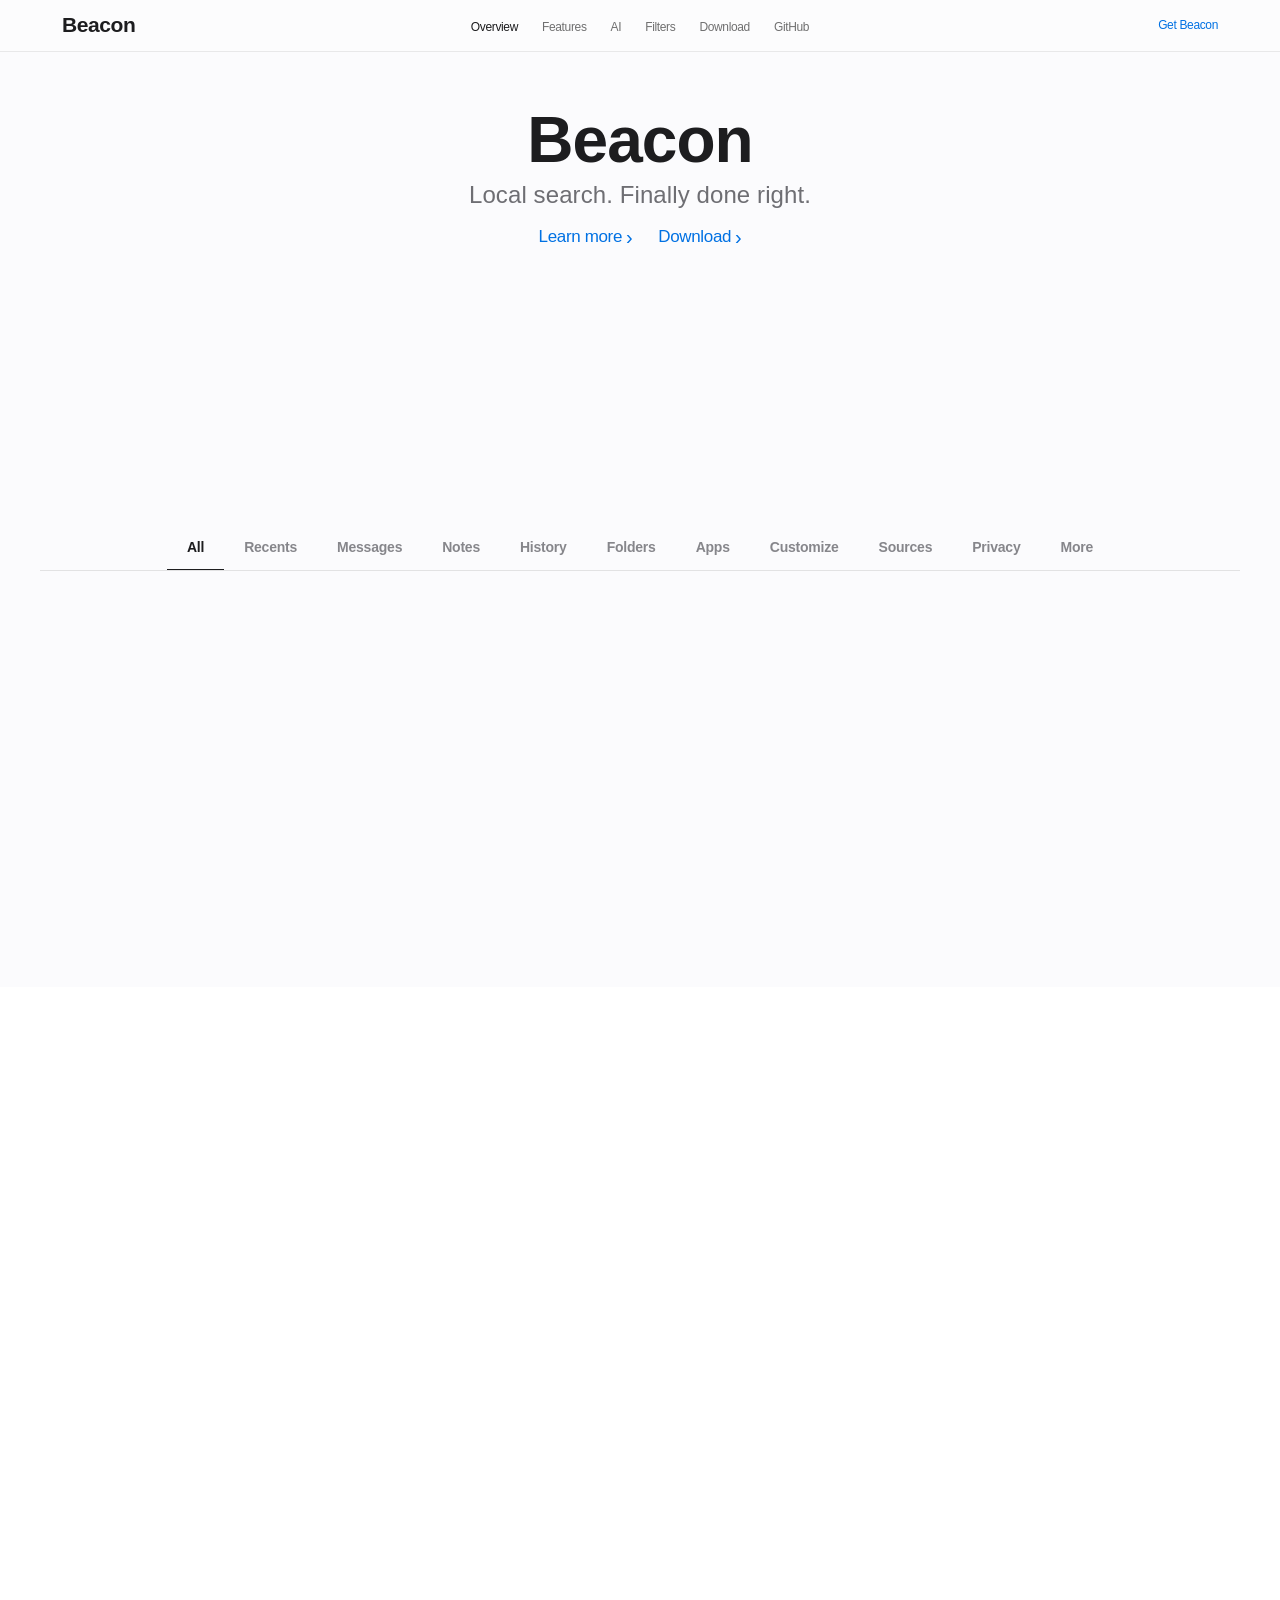
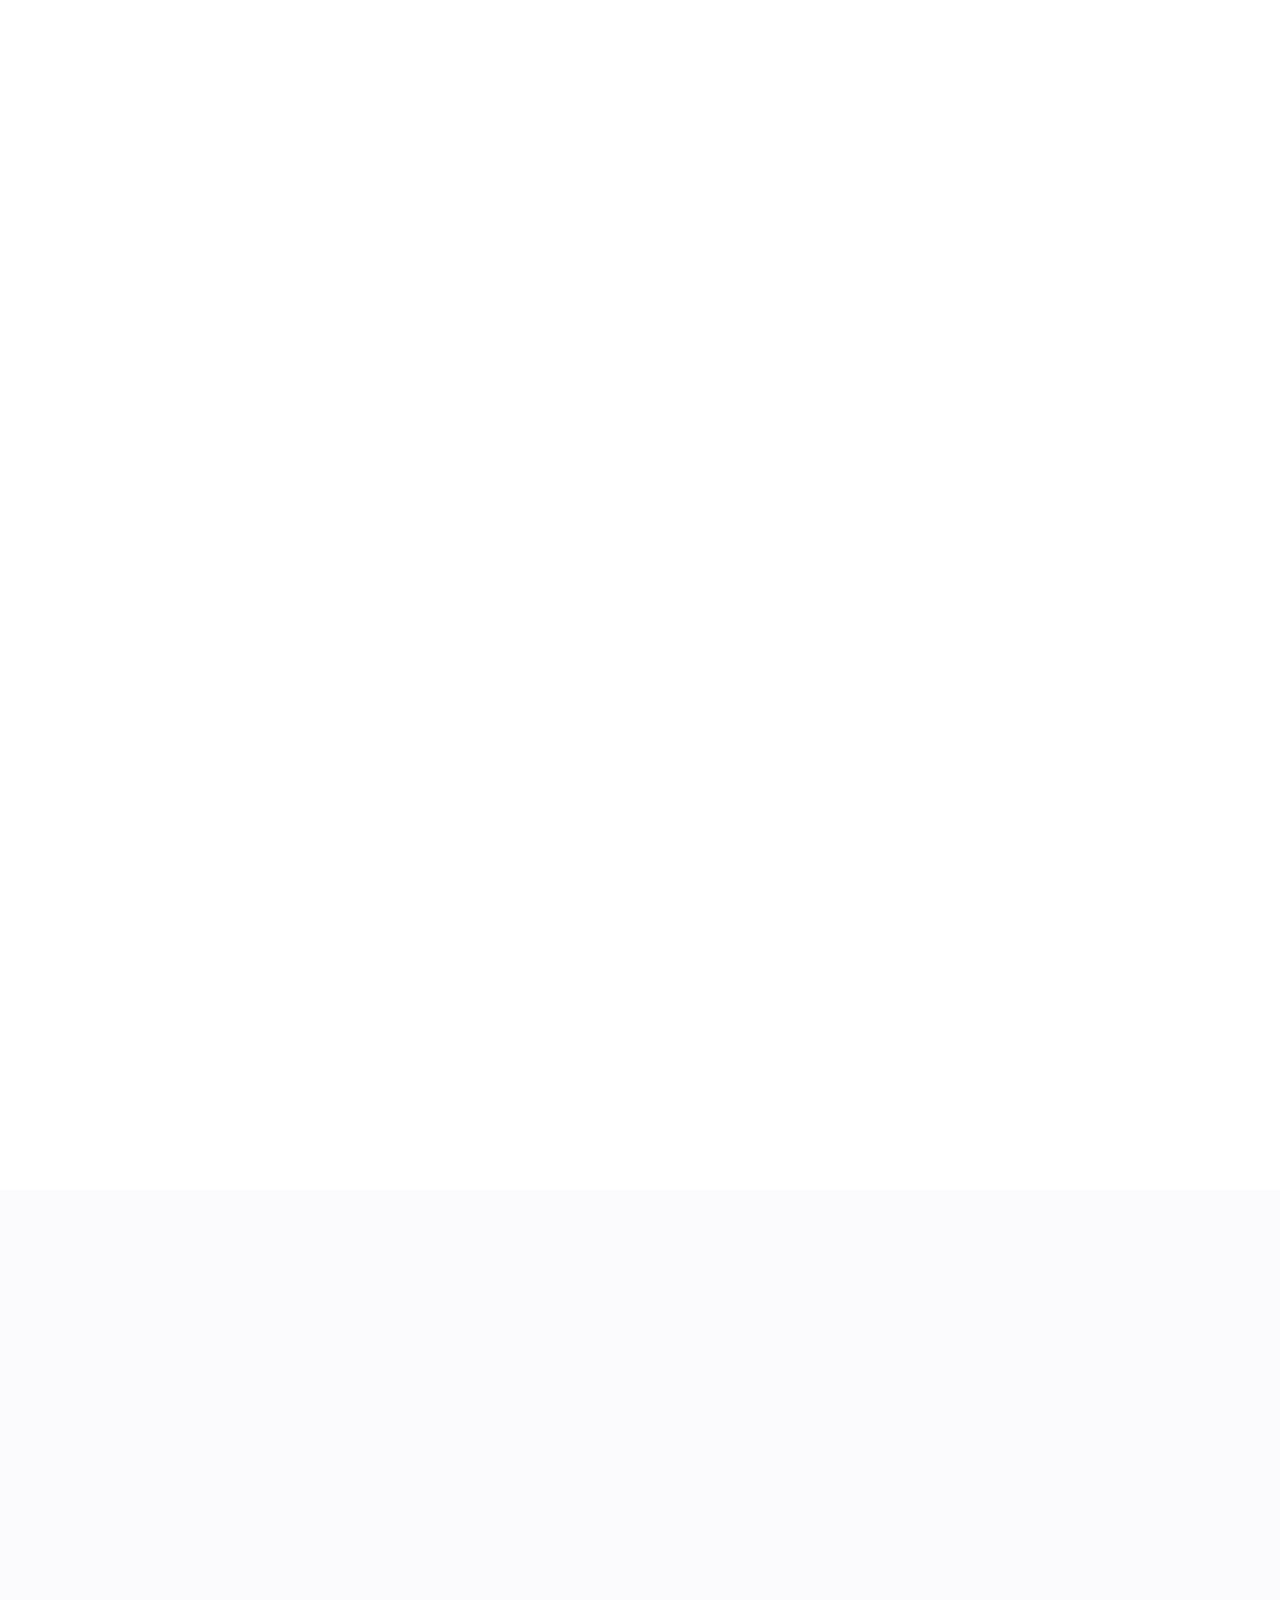
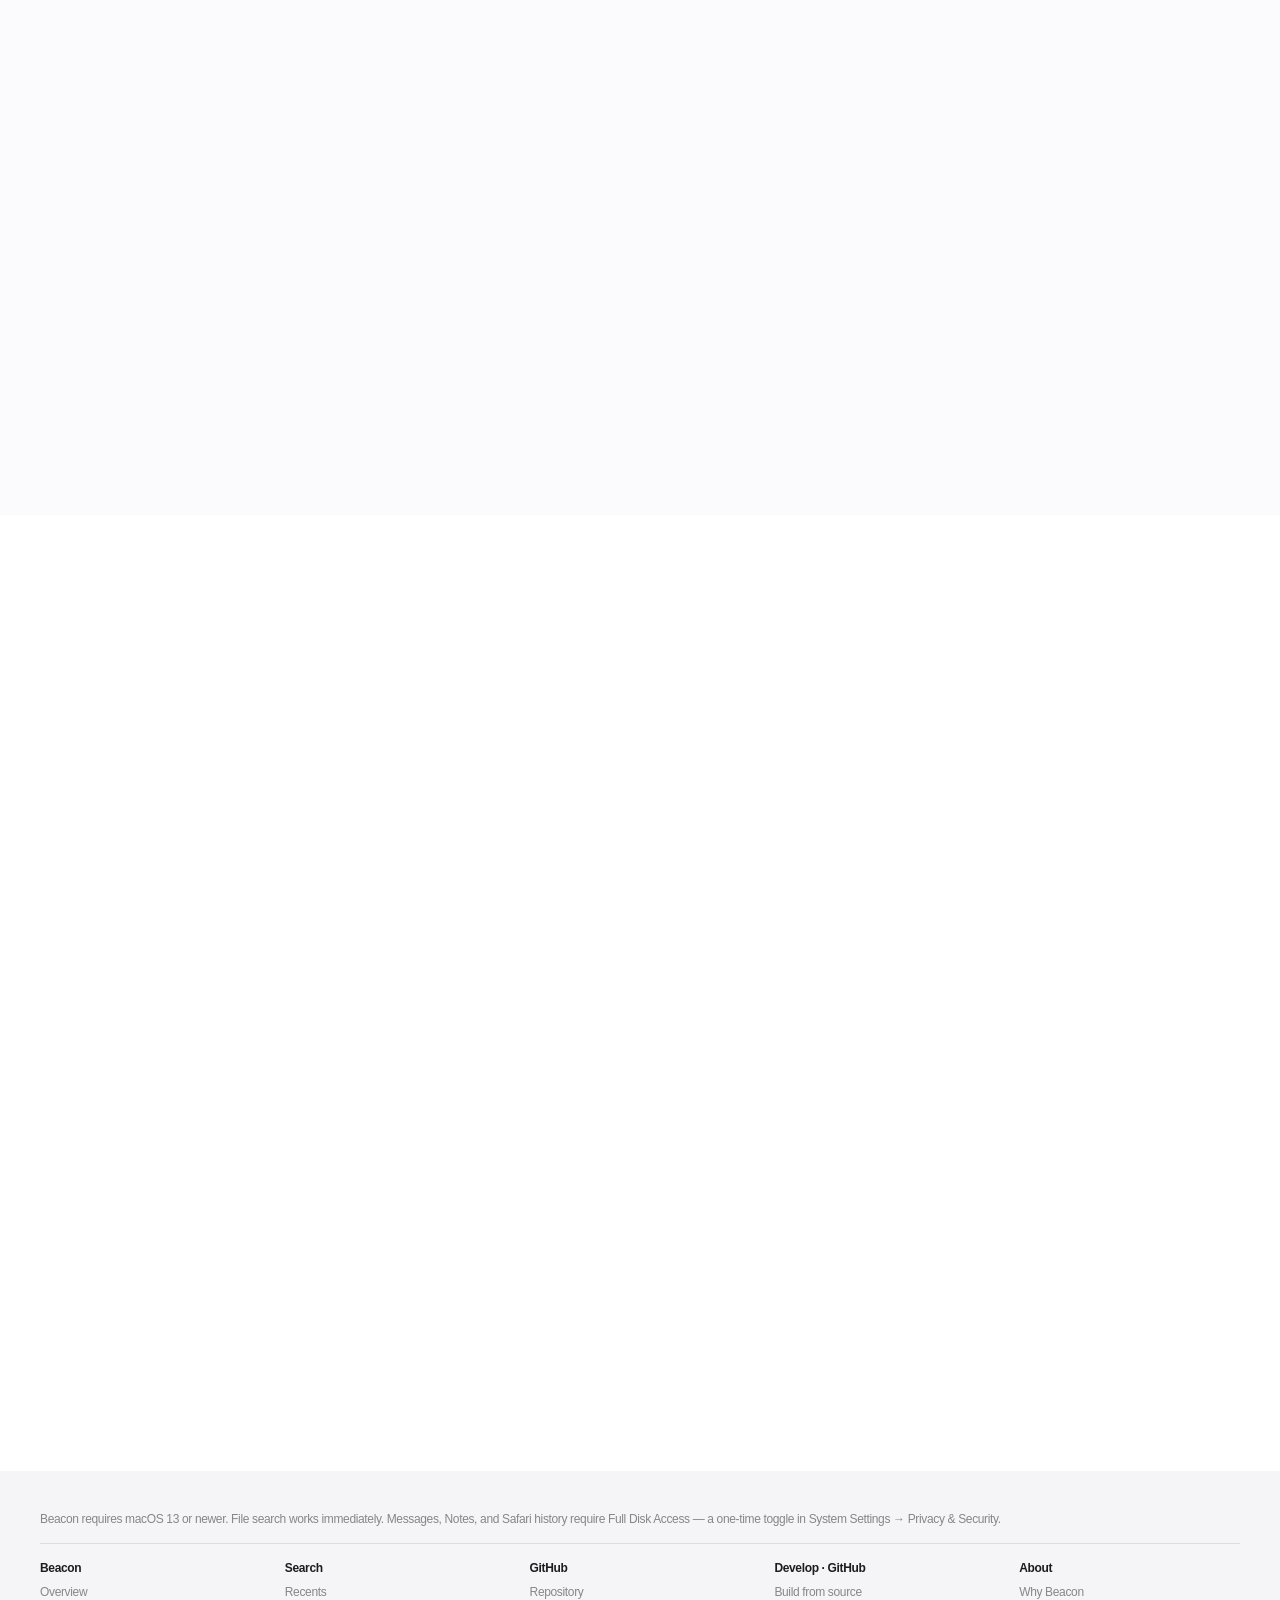
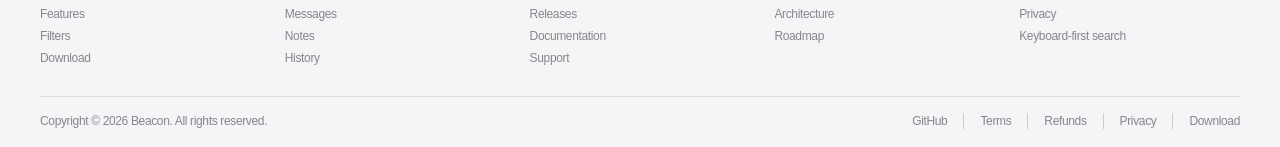
==== commit b2028ee7: "Site cleanup: constrain oversized AI/showcase images, neutralize non-Apple tile glow - Cap showcase " ====
--- a/docs/beacon/index.html
+++ b/docs/beacon/index.html
@@ -6,7 +6,7 @@
   <meta name="description" content="Beacon — search files, messages, mail, calendar, Office documents, cloud folders, browser history, and more from one private macOS overlay.">
   <title>Beacon — macOS search launcher</title>
   <link rel="icon" type="image/png" sizes="36x36" href="../assets/favicon.png">
-  <link rel="stylesheet" href="../css/styles.css?v=20260712-2">
+  <link rel="stylesheet" href="../css/styles.css?v=20260729">
 </head>
 <body class="product-page">
 
--- a/docs/css/styles.css
+++ b/docs/css/styles.css
@@ -471,10 +471,7 @@
   min-height: 590px;
   padding: 64px clamp(38px, 6vw, 92px);
   text-align: left;
-  background:
-    radial-gradient(circle at 18% 20%, rgba(255, 190, 105, 0.22), transparent 30%),
-    radial-gradient(circle at 82% 78%, rgba(96, 120, 255, 0.18), transparent 34%),
-    #f5f5f7;
+  background: #f5f5f7;
 }
 
 .tile-feature-copy {
@@ -874,6 +871,9 @@
 }
 
 .showcase-card .product-shot {
+  display: block;
+  width: min(760px, 100%);
+  margin-inline: auto;
   border-radius: 18px;
   box-shadow: 0 24px 70px rgba(0, 0, 0, 0.16);
 }
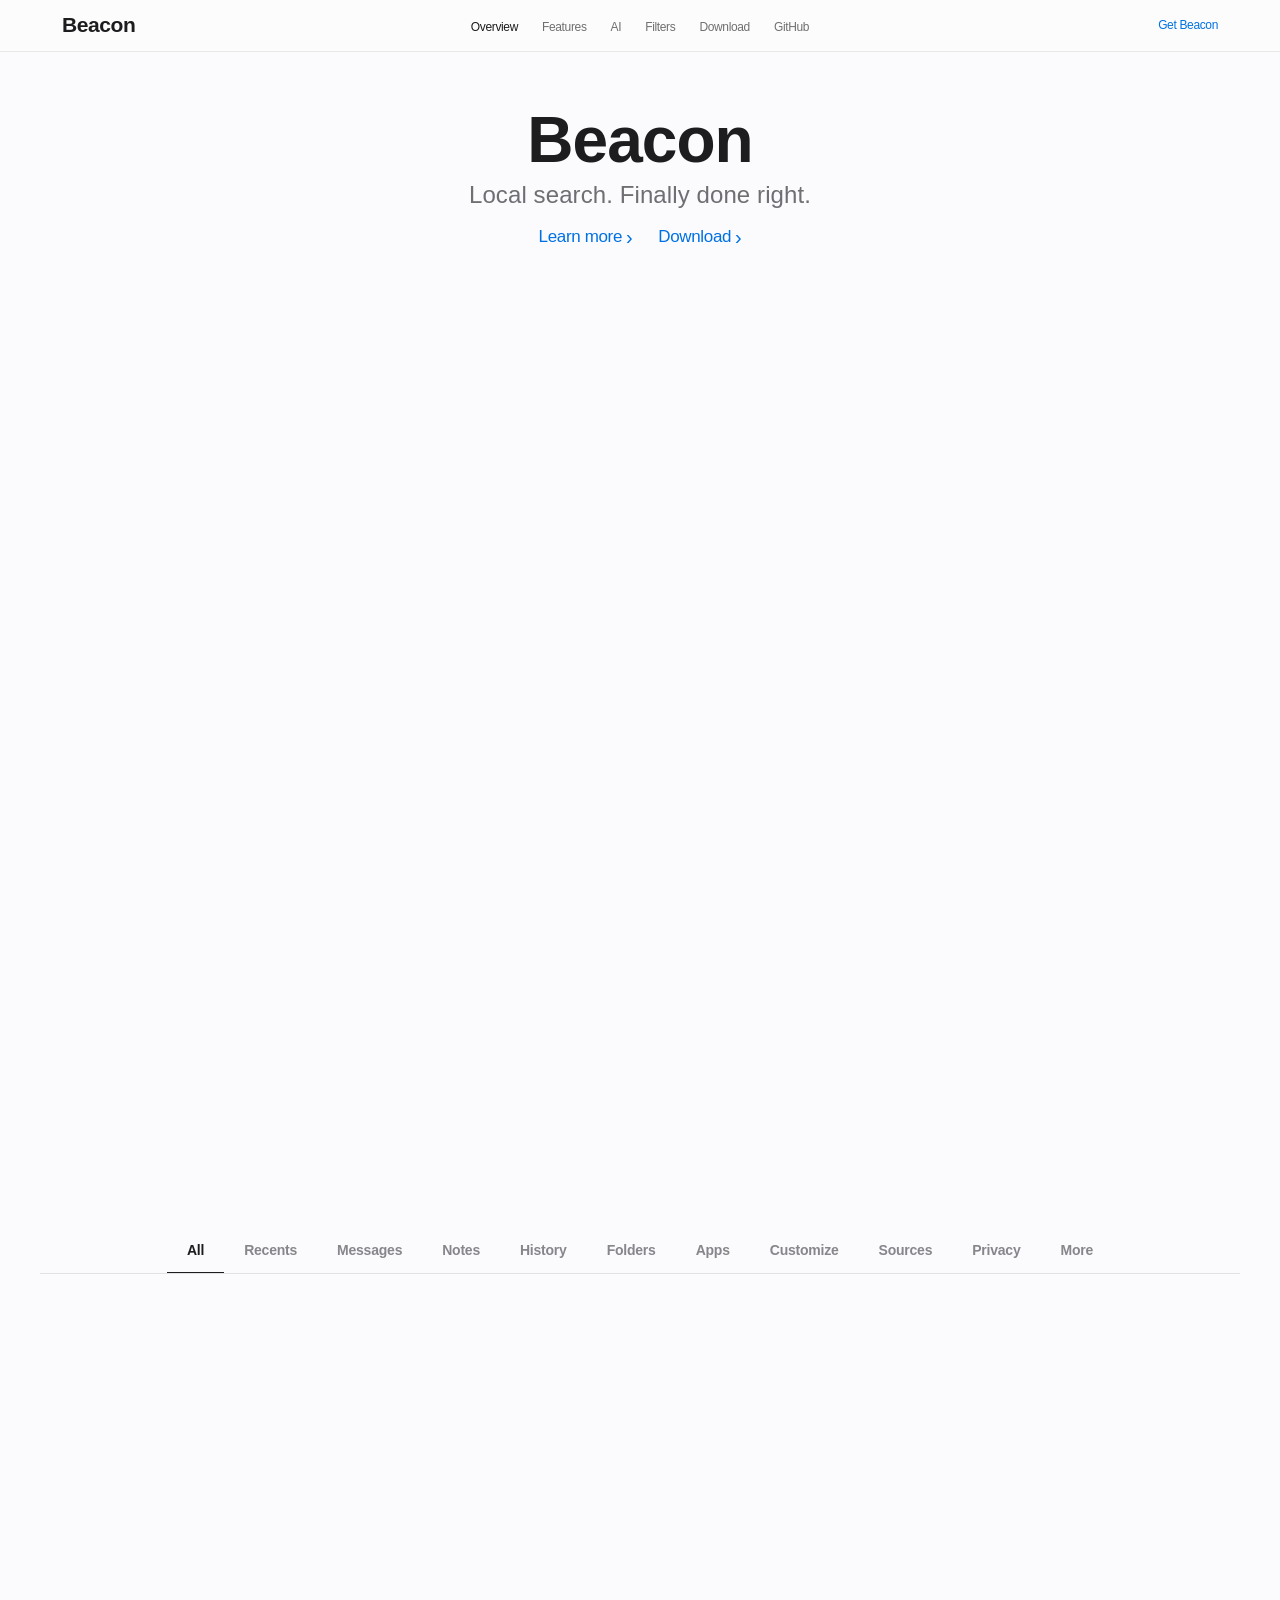
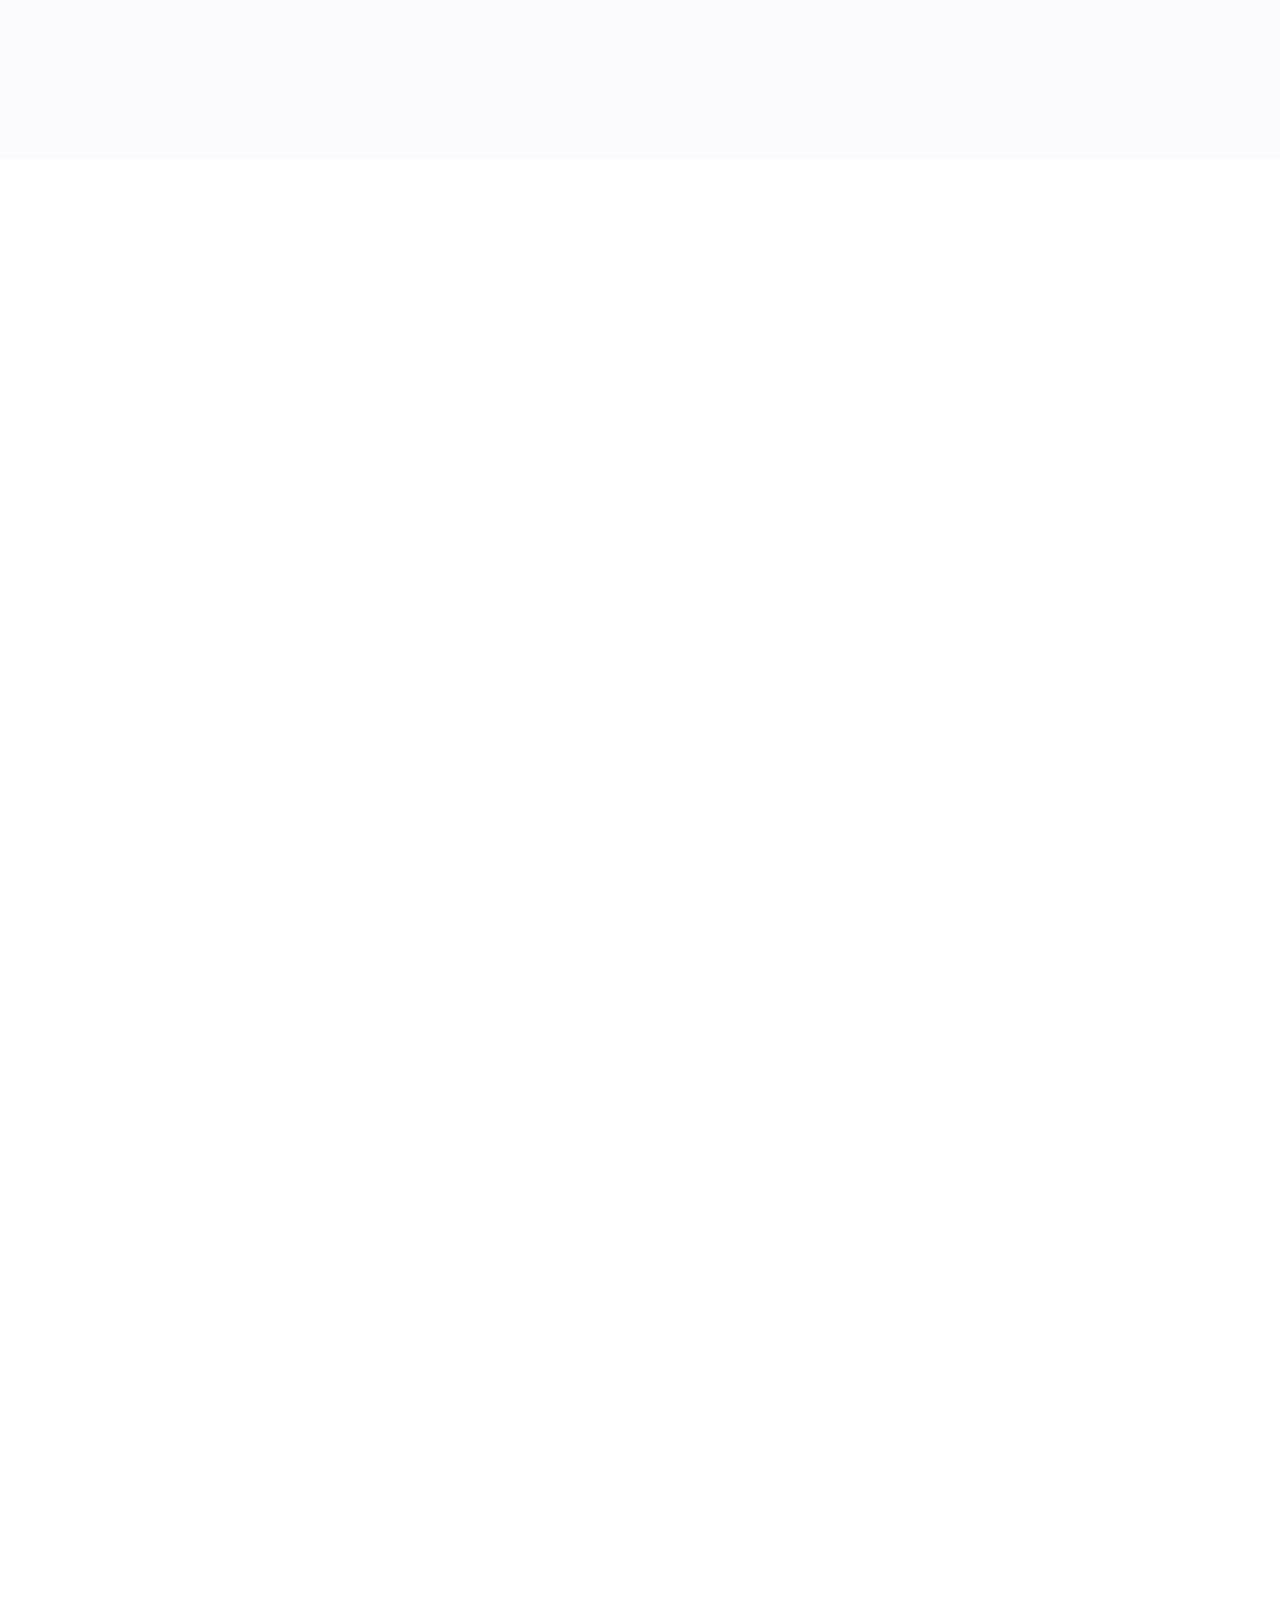
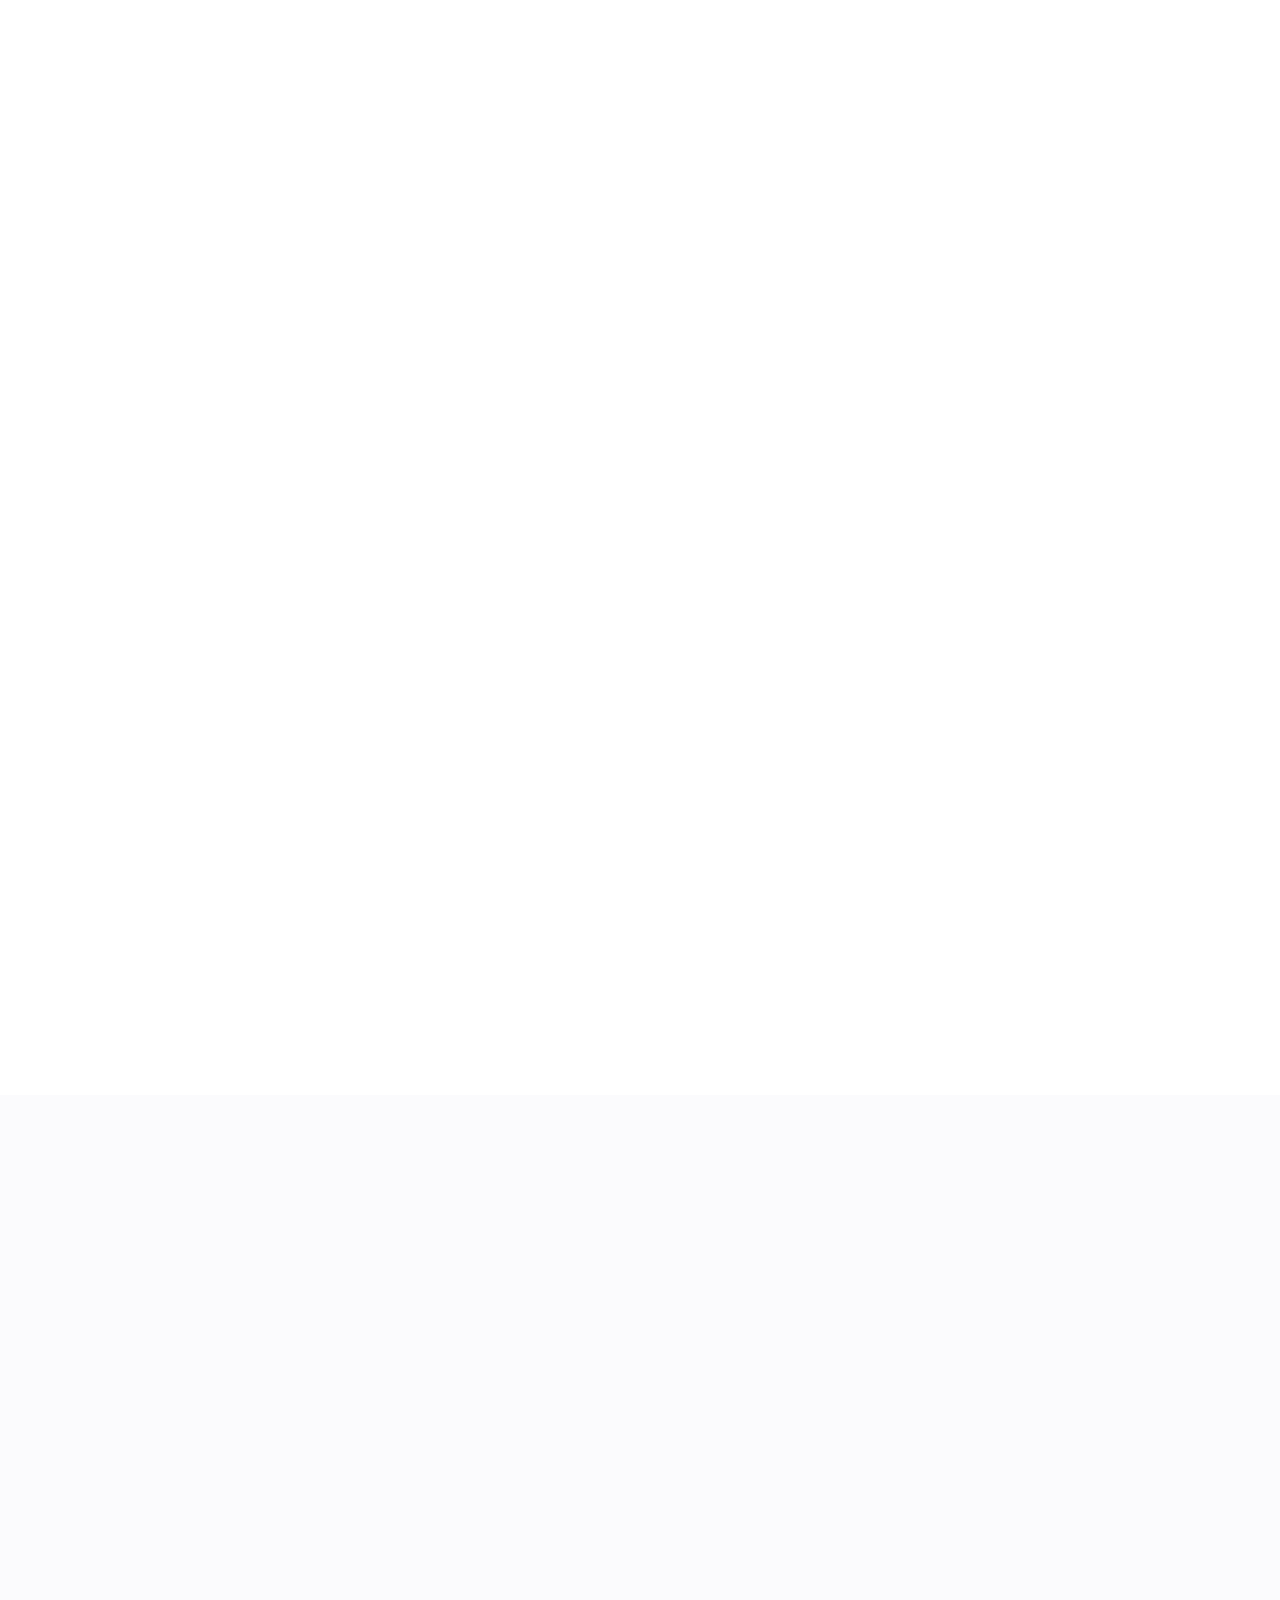
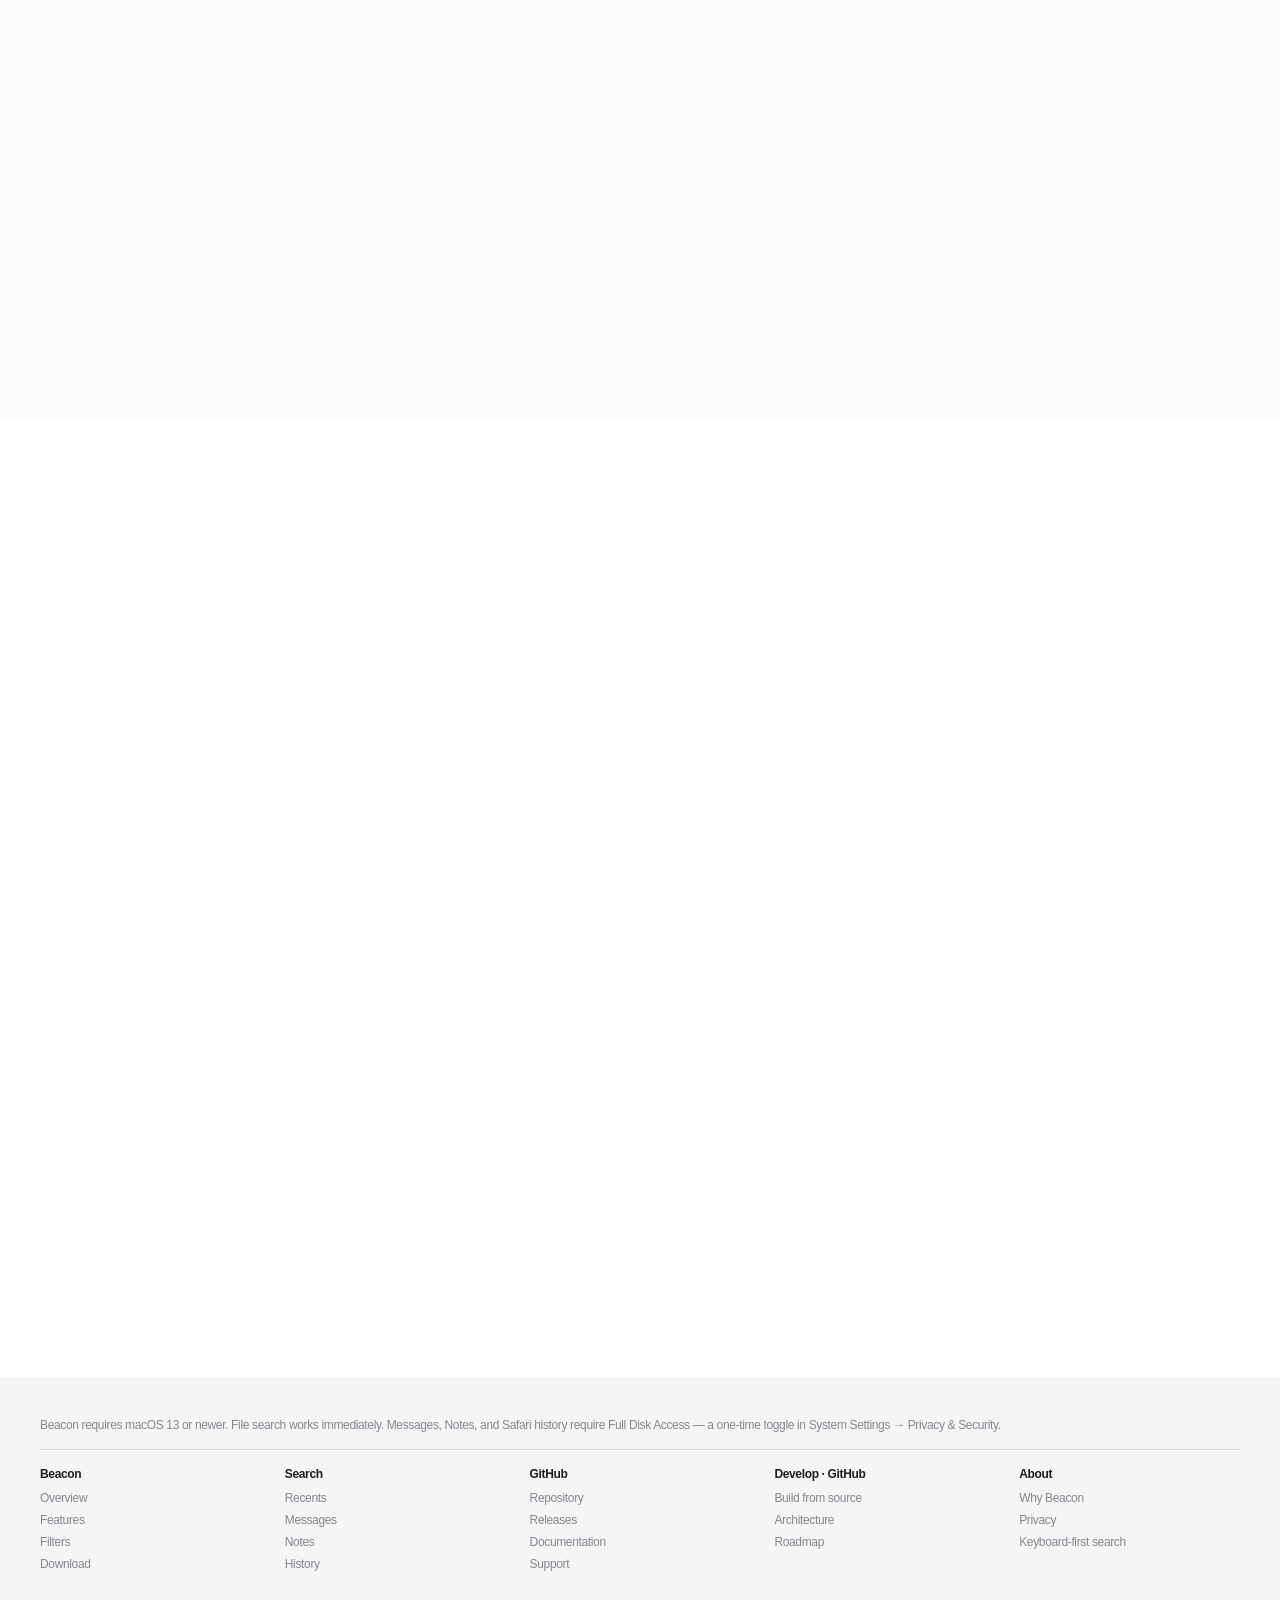
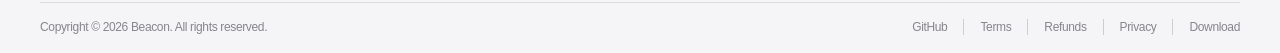
==== commit 57dc896a: "SEO pass: structured data, canonicals, OG/Twitter, sitemap, WebP images - H1 on homepage; SoftwareAp" ====
--- a/docs/beacon/index.html
+++ b/docs/beacon/index.html
@@ -4,9 +4,29 @@
   <meta charset="utf-8">
   <meta name="viewport" content="width=device-width, initial-scale=1">
   <meta name="description" content="Beacon — search files, messages, mail, calendar, Office documents, cloud folders, browser history, and more from one private macOS overlay.">
-  <title>Beacon — macOS search launcher</title>
+  <title>Beacon — Search Files, Messages, Mail &amp; More on Your Mac</title>
   <link rel="icon" type="image/png" sizes="36x36" href="../assets/favicon.png">
   <link rel="stylesheet" href="../css/styles.css?v=20260729">
+  <link rel="canonical" href="https://beaconmac.com/beacon/">
+  <meta name="theme-color" content="#ffffff">
+  <meta property="og:type" content="website">
+  <meta property="og:site_name" content="Beacon">
+  <meta property="og:title" content="Beacon — search files, messages, mail & more on your Mac">
+  <meta property="og:description" content="One private overlay to search files, apps, Messages, Mail, Notes, Calendar, Office docs, cloud folders, and browser history — with an optional AI mode. Runs entirely on your Mac.">
+  <meta property="og:url" content="https://beaconmac.com/beacon/">
+  <meta property="og:image" content="https://beaconmac.com/assets/og-beacon.png">
+  <meta property="og:image:width" content="1200">
+  <meta property="og:image:height" content="630">
+  <meta name="twitter:card" content="summary_large_image">
+  <meta name="twitter:title" content="Beacon — search files, messages, mail & more on your Mac">
+  <meta name="twitter:description" content="One private overlay to search files, Messages, Mail, Notes, and more — with an optional AI mode.">
+  <meta name="twitter:image" content="https://beaconmac.com/assets/og-beacon.png">
+  <script type="application/ld+json">
+  {"@context":"https://schema.org","@graph":[
+    {"@type":"SoftwareApplication","name":"Beacon","operatingSystem":"macOS 13.0","applicationCategory":"UtilitiesApplication","url":"https://beaconmac.com/beacon/","image":"https://beaconmac.com/assets/og-beacon.png","description":"A fast, private macOS search app for files, messages, mail, calendar, Office documents, cloud folders, and browser history, with an optional bring-your-own-key AI mode.","offers":{"@type":"Offer","price":"15.00","priceCurrency":"USD"}},
+    {"@type":"BreadcrumbList","itemListElement":[{"@type":"ListItem","position":1,"name":"Home","item":"https://beaconmac.com/"},{"@type":"ListItem","position":2,"name":"Beacon","item":"https://beaconmac.com/beacon/"}]}
+  ]}
+  </script>
 </head>
 <body class="product-page">
 
@@ -49,7 +69,7 @@
     </div>
     <div class="hero-visual">
       <img class="product-shot product-shot-hero fade-in"
-           src="../assets/beacon-recents-wide.jpg"
+           src="../assets/beacon-recents-wide.webp"
            alt="Beacon Recents search floating over a colorful macOS desktop">
     </div>
   </section>
@@ -82,8 +102,8 @@
         <a class="link-more" href="#lineup">Explore every filter</a>
       </div>
       <div class="tab-panel-visual">
-        <img class="product-shot product-shot-detail"
-             src="../assets/beacon-all-close.png"
+        <img loading="lazy" decoding="async" class="product-shot product-shot-detail"
+             src="../assets/beacon-all-close.webp"
              alt="Beacon All filter showing blended search sources">
       </div>
     </div>
@@ -97,8 +117,8 @@
         <a class="link-more" href="#download" data-buy>Download Beacon</a>
       </div>
       <div class="tab-panel-visual">
-        <img class="product-shot product-shot-detail"
-             src="../assets/beacon-recents-wide.jpg"
+        <img loading="lazy" decoding="async" class="product-shot product-shot-detail"
+             src="../assets/beacon-recents-wide.webp"
              alt="Recent downloads appearing immediately in Beacon">
       </div>
     </div>
@@ -112,8 +132,8 @@
         <a class="link-more" href="#privacy">Privacy & permissions</a>
       </div>
       <div class="tab-panel-visual">
-        <img class="product-shot product-shot-detail"
-             src="../assets/beacon-messages-close.png"
+        <img loading="lazy" decoding="async" class="product-shot product-shot-detail"
+             src="../assets/beacon-messages-close.webp"
              alt="Message search results in Beacon">
       </div>
     </div>
@@ -126,8 +146,8 @@
         <p>Press Return to reopen a result in your browser, or ⌘C to copy its link.</p>
       </div>
       <div class="tab-panel-visual">
-        <img class="product-shot product-shot-detail"
-             src="../assets/beacon-history-close.png"
+        <img loading="lazy" decoding="async" class="product-shot product-shot-detail"
+             src="../assets/beacon-history-close.webp"
              alt="Browser history results with favicons in Beacon">
       </div>
     </div>
@@ -140,8 +160,8 @@
         <p>Press Return to open a folder or ⌘Return to reveal it in Finder.</p>
       </div>
       <div class="tab-panel-visual">
-        <img class="product-shot product-shot-detail"
-             src="../assets/beacon-folders-close.png"
+        <img loading="lazy" decoding="async" class="product-shot product-shot-detail"
+             src="../assets/beacon-folders-close.webp"
              alt="Folder search results in Beacon">
       </div>
     </div>
@@ -154,8 +174,8 @@
         <p>Press Option + S, type a few letters, and hit Return. No mouse or launcher grid required.</p>
       </div>
       <div class="tab-panel-visual">
-        <img class="product-shot product-shot-detail"
-             src="../assets/beacon-apps-wide.jpg"
+        <img loading="lazy" decoding="async" class="product-shot product-shot-detail"
+             src="../assets/beacon-apps-wide.webp"
              alt="App search results in Beacon">
       </div>
     </div>
@@ -168,8 +188,8 @@
         <p>Beacon reads the Notes database on your Mac. Nothing is uploaded, indexed remotely, or used for training.</p>
       </div>
       <div class="tab-panel-visual">
-        <img class="product-shot product-shot-detail"
-             src="../assets/beacon-notes-close.png"
+        <img loading="lazy" decoding="async" class="product-shot product-shot-detail"
+             src="../assets/beacon-notes-close.webp"
              alt="Beacon searching Apple Notes by title and body">
       </div>
     </div>
@@ -183,8 +203,8 @@
         <p>A source only contributes to the blended All view when it is part of your filter layout.</p>
       </div>
       <div class="tab-panel-visual">
-        <img class="product-shot product-shot-detail"
-             src="../assets/beacon-edit-experience.png"
+        <img loading="lazy" decoding="async" class="product-shot product-shot-detail"
+             src="../assets/beacon-edit-experience.webp"
              alt="Beacon Edit mode for removing and rearranging filters">
       </div>
     </div>
@@ -198,8 +218,8 @@
         <p>Cloud providers use their signed-in desktop sync app, while Gmail uses the account connected in Apple Mail. Beacon detects local setup and clearly explains what is missing.</p>
       </div>
       <div class="tab-panel-visual">
-        <img class="product-shot product-shot-detail"
-             src="../assets/beacon-edit-add.png"
+        <img loading="lazy" decoding="async" class="product-shot product-shot-detail"
+             src="../assets/beacon-edit-add.webp"
              alt="Beacon Add Filters menu with connected apps and cloud sources">
       </div>
     </div>
@@ -213,8 +233,8 @@
         <a class="link-more" href="https://github.com/claytonwendelwon/Mac-search/blob/main/README.md#full-disk-access">Setup guide on GitHub</a>
       </div>
       <div class="tab-panel-visual">
-        <img class="product-shot product-shot-detail"
-             src="../assets/beacon-disk-access-close.png"
+        <img loading="lazy" decoding="async" class="product-shot product-shot-detail"
+             src="../assets/beacon-disk-access-close.webp"
              alt="Beacon explaining optional Full Disk Access">
       </div>
     </div>
@@ -253,8 +273,8 @@
           <h3>Just say what<br>you’re after.</h3>
           <p>“Find the Insane Badge images I created for NFL &amp; NBA.” Type it the way you’d say it and hit Send. The more specific you are — the person, the topic, the rough timeframe — the sharper the result.</p>
         </div>
-        <img class="product-shot product-shot-wide"
-             src="../assets/ai-typing.png"
+        <img loading="lazy" decoding="async" class="product-shot product-shot-wide"
+             src="../assets/ai-typing.webp"
              alt="Typing a plain-language request into Beacon's AI mode">
       </article>
       <article class="showcase-card fade-in">
@@ -263,8 +283,8 @@
           <h3>It hands back<br>the real thing.</h3>
           <p>Beacon returns the actual files, messages, and emails — ranked and ready to open, right in the search bar. No wall of text, no copy-pasting from a chatbot. Even items that don’t contain your words, found by context.</p>
         </div>
-        <img class="product-shot product-shot-wide"
-             src="../assets/ai-results.png"
+        <img loading="lazy" decoding="async" class="product-shot product-shot-wide"
+             src="../assets/ai-results.webp"
              alt="Beacon AI mode returning the exact files that match the request">
       </article>
       <article class="showcase-card fade-in">
@@ -273,8 +293,8 @@
           <h3>Your AI.<br>Your model. Your bill.</h3>
           <p>Use your own OpenAI, Claude, or Gemini key and pick any model — from fast and cheap to the most capable. Your key stays on your Mac and requests go straight to the provider. Nothing runs through us.</p>
         </div>
-        <img class="product-shot product-shot-wide"
-             src="../assets/ai-setup.png"
+        <img loading="lazy" decoding="async" class="product-shot product-shot-wide"
+             src="../assets/ai-setup.webp"
              alt="Beacon AI settings with provider tabs, model selection, and sources">
       </article>
     </div>
@@ -292,8 +312,8 @@
           <h3>Put search in<br>your preferred order.</h3>
           <p>Drag filters into place, subtract the ones you don’t need, and keep your All results focused.</p>
         </div>
-        <img class="product-shot product-shot-wide"
-             src="../assets/beacon-edit-experience.png"
+        <img loading="lazy" decoding="async" class="product-shot product-shot-wide"
+             src="../assets/beacon-edit-experience.webp"
              alt="Beacon customizable filter layout">
       </article>
       <article class="showcase-card fade-in">
@@ -302,8 +322,8 @@
           <h3>Bring in the apps<br>you already use.</h3>
           <p>Beacon tells you when a desktop sync app, Finder account, Apple Mail account, or local permission still needs setup.</p>
         </div>
-        <img class="product-shot product-shot-wide"
-             src="../assets/beacon-edit-add.png"
+        <img loading="lazy" decoding="async" class="product-shot product-shot-wide"
+             src="../assets/beacon-edit-add.webp"
              alt="Adding connected sources to Beacon">
       </article>
       <article class="showcase-card fade-in">
@@ -312,8 +332,8 @@
           <h3>Find the conversation<br>you remember.</h3>
           <p>Search by contact, phrase, or link across iMessage and SMS.</p>
         </div>
-        <img class="product-shot product-shot-wide"
-             src="../assets/beacon-messages-wide.jpg"
+        <img loading="lazy" decoding="async" class="product-shot product-shot-wide"
+             src="../assets/beacon-messages-wide.webp"
              alt="Beacon searching messages over the macOS desktop">
       </article>
       <article class="showcase-card fade-in">
@@ -322,8 +342,8 @@
           <h3>Get back to any page.</h3>
           <p>Search Safari and Chromium history without reopening every browser.</p>
         </div>
-        <img class="product-shot product-shot-wide"
-             src="../assets/beacon-history-wide.jpg"
+        <img loading="lazy" decoding="async" class="product-shot product-shot-wide"
+             src="../assets/beacon-history-wide.webp"
              alt="Beacon searching browser history over the macOS desktop">
       </article>
       <article class="showcase-card fade-in">
@@ -332,8 +352,8 @@
           <h3>Your projects.<br>Right where you left them.</h3>
           <p>Find matching folders directly and reveal them in Finder.</p>
         </div>
-        <img class="product-shot product-shot-wide"
-             src="../assets/beacon-folders-wide.jpg"
+        <img loading="lazy" decoding="async" class="product-shot product-shot-wide"
+             src="../assets/beacon-folders-wide.webp"
              alt="Beacon finding project folders over the macOS desktop">
       </article>
     </div>
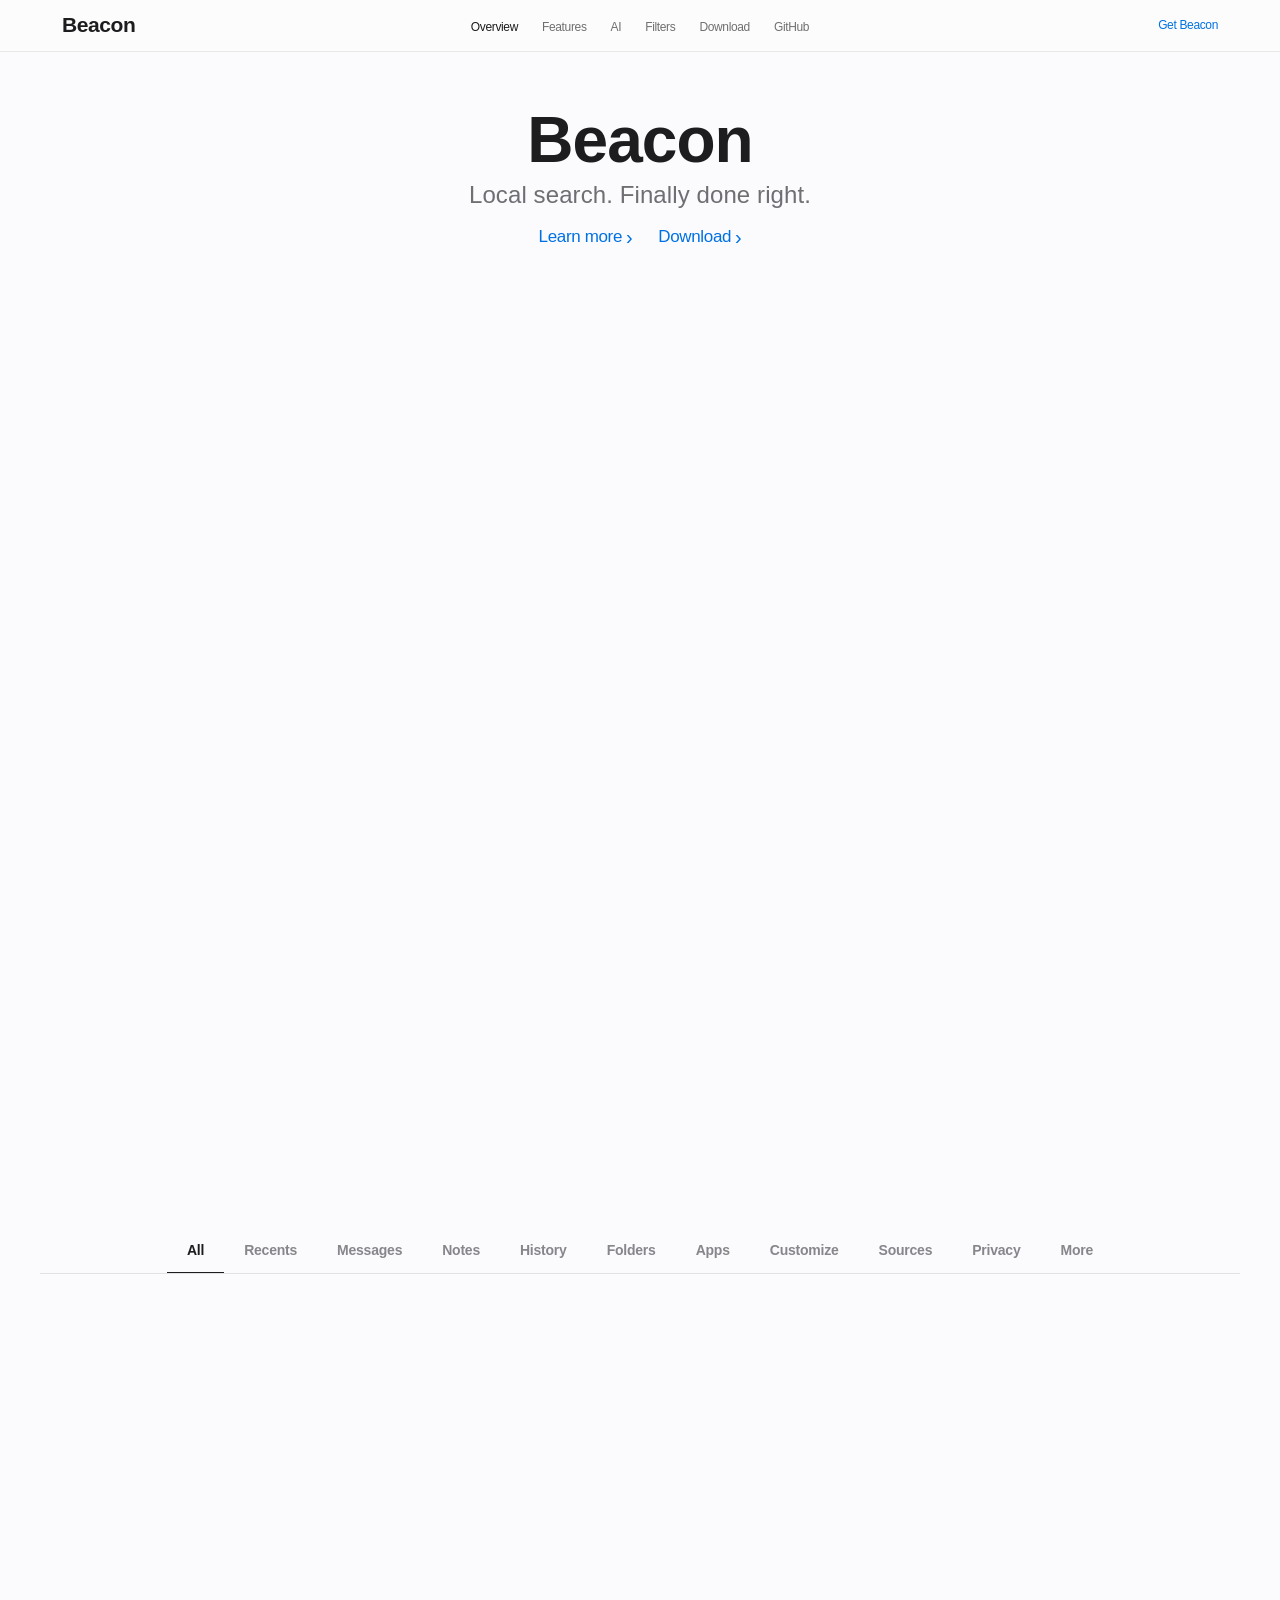
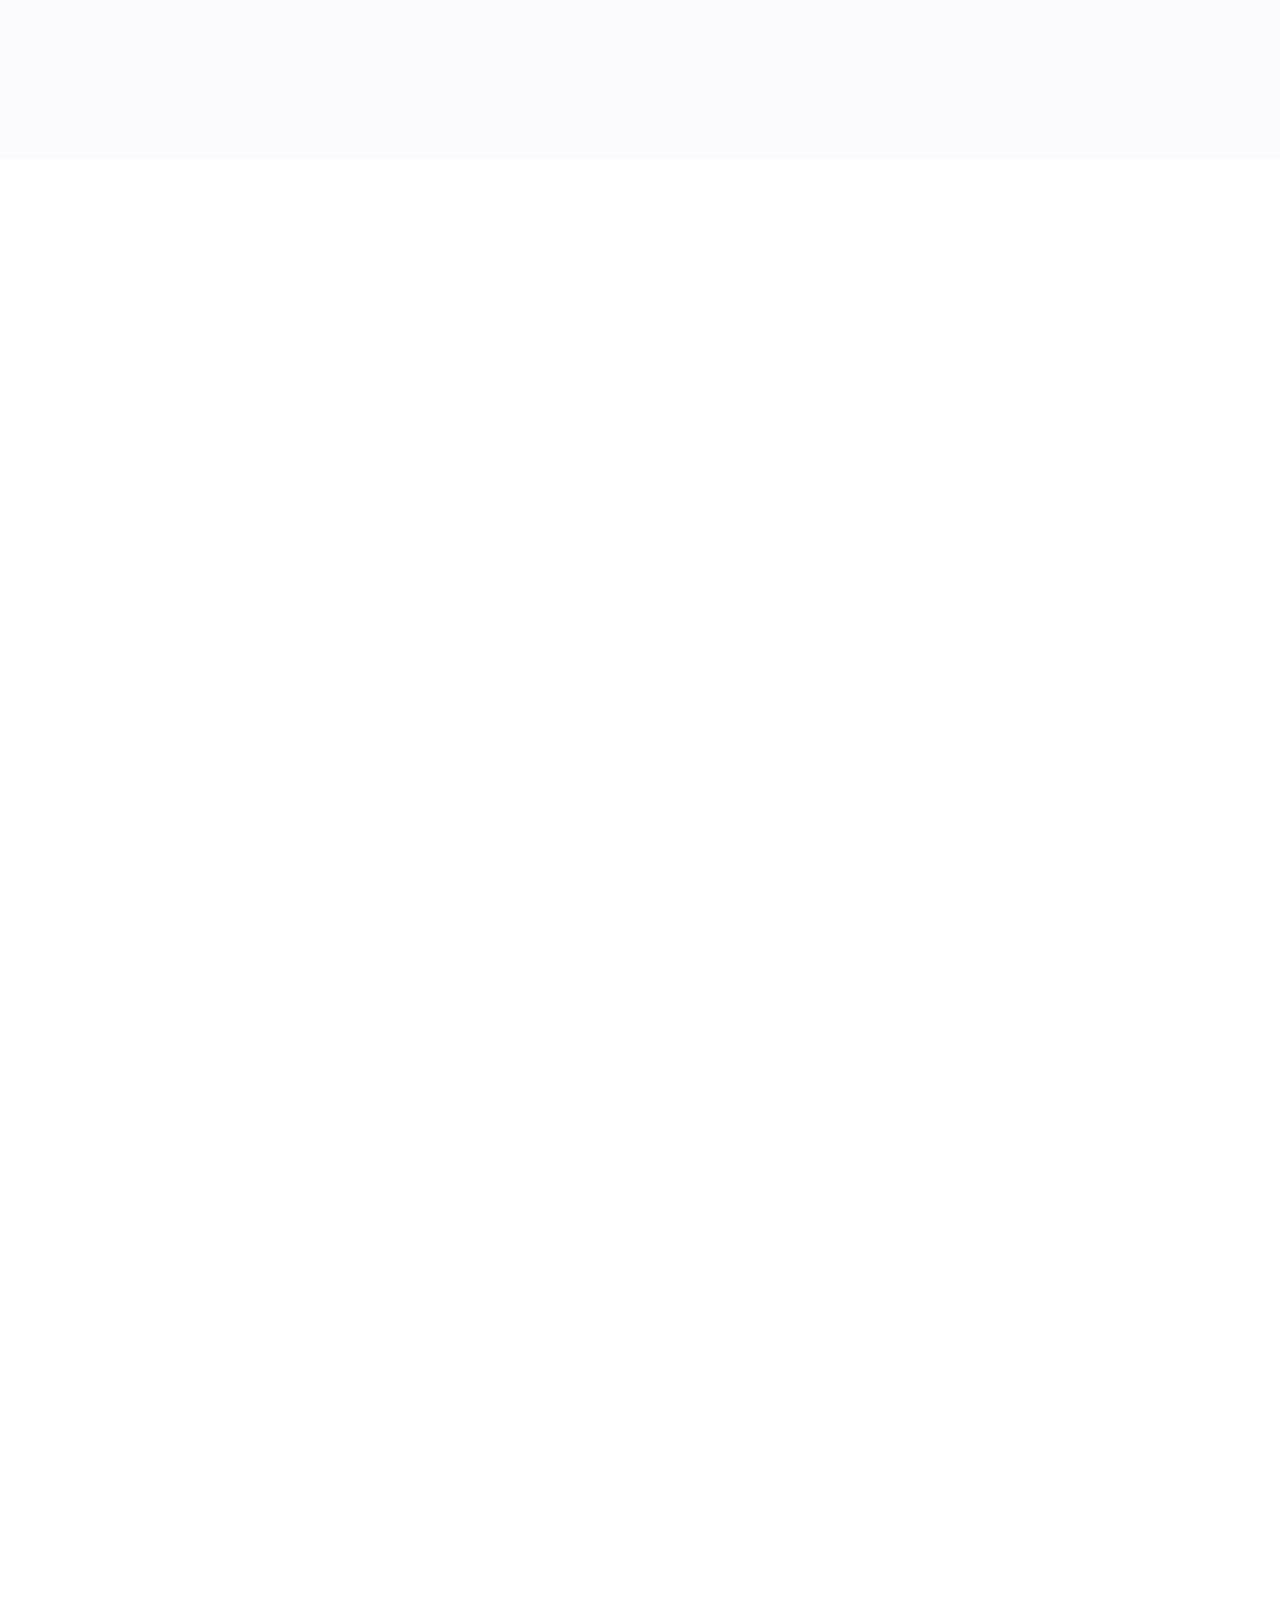
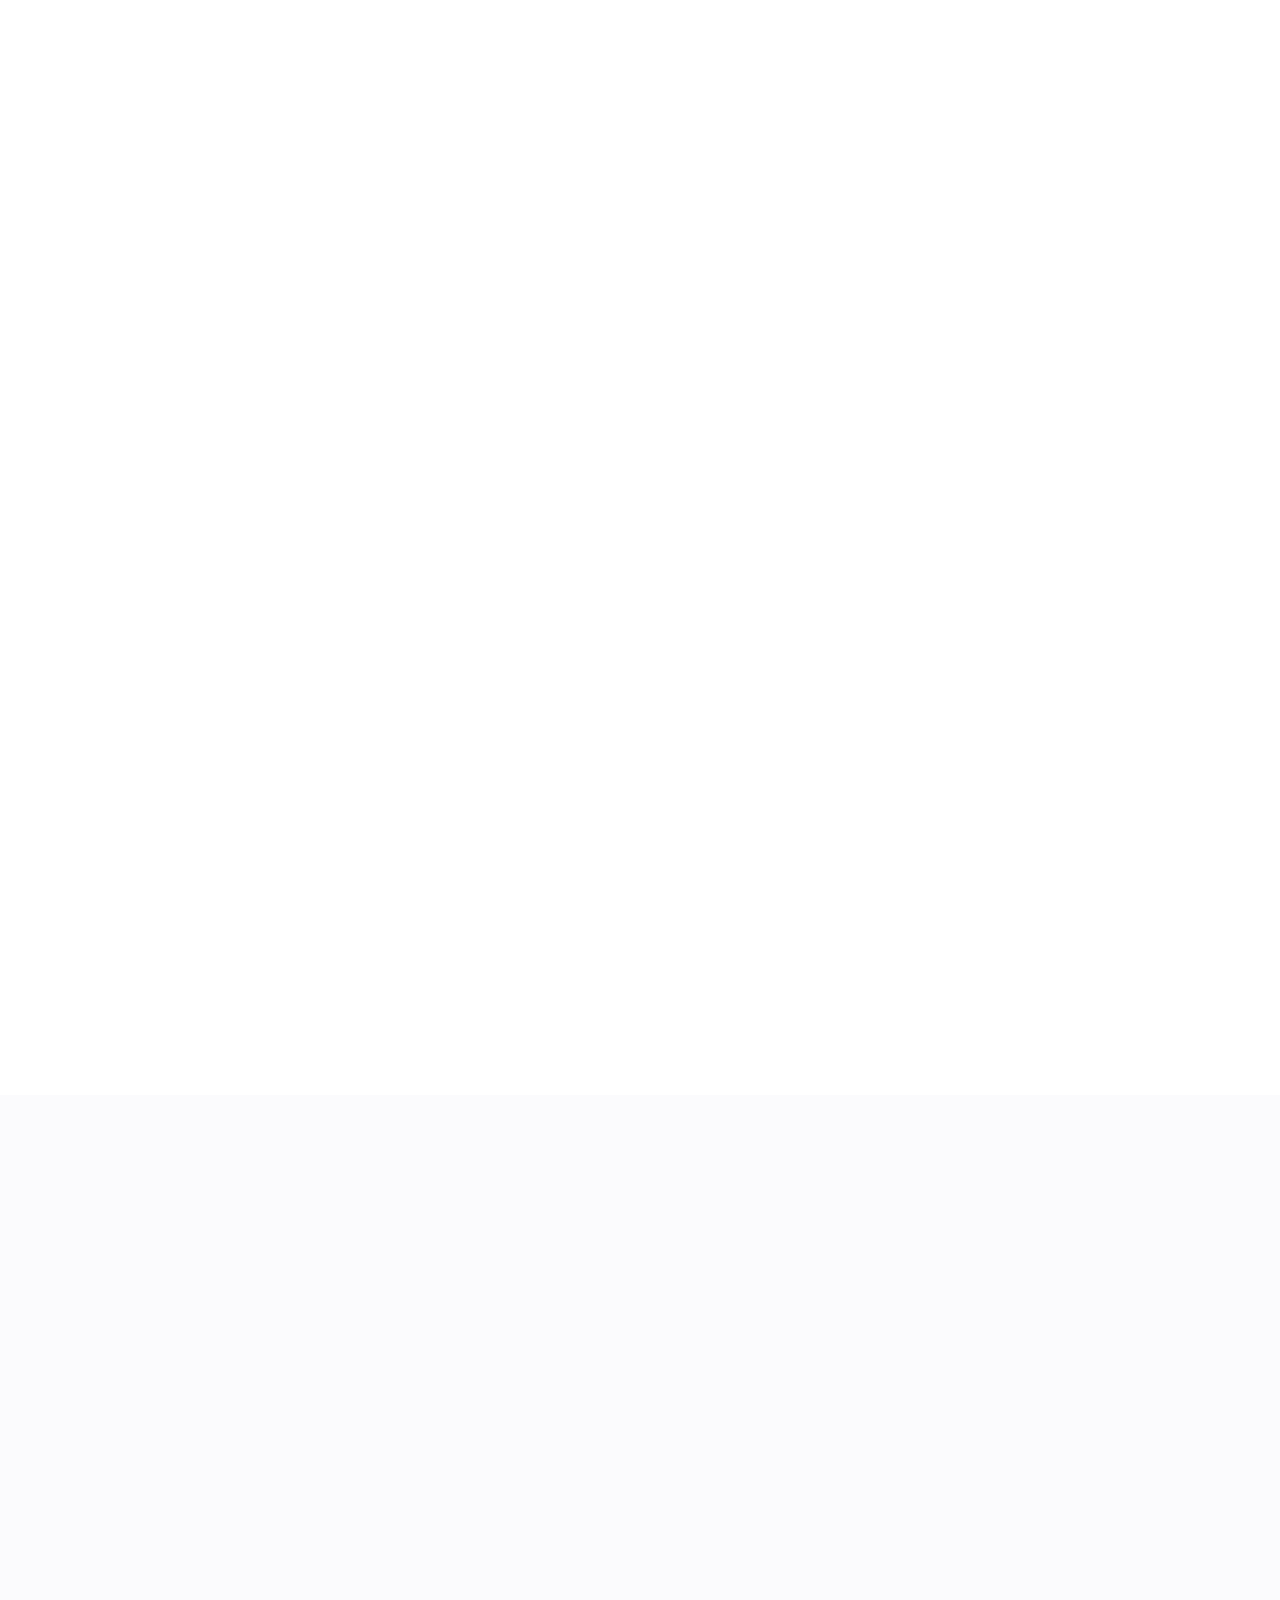
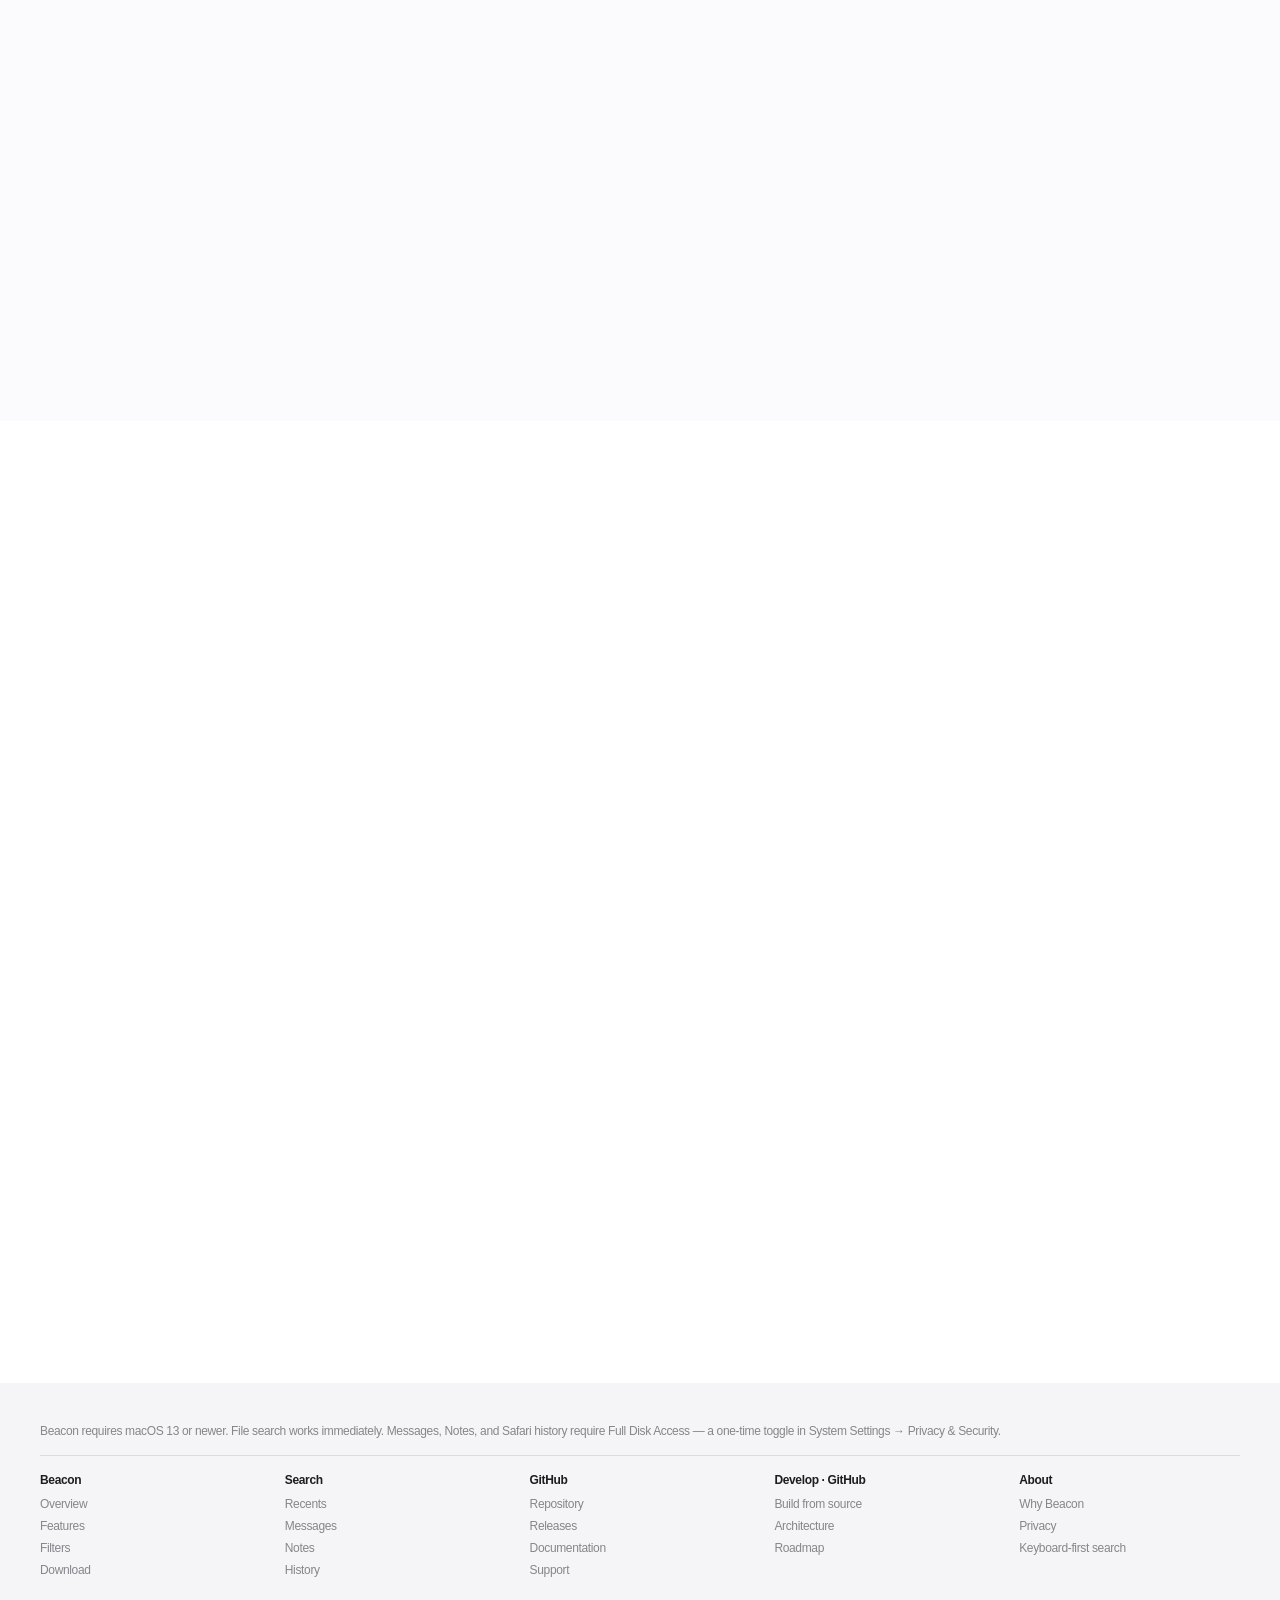
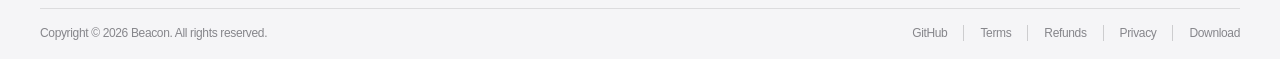
==== commit c491970b: "Copy: download-first + $19.99/6mo pricing; Stripe legal (was Paddle/$15) - Download bands/CTAs: "Buy" ====
--- a/docs/beacon/index.html
+++ b/docs/beacon/index.html
@@ -23,7 +23,7 @@
   <meta name="twitter:image" content="https://beaconmac.com/assets/og-beacon.png">
   <script type="application/ld+json">
   {"@context":"https://schema.org","@graph":[
-    {"@type":"SoftwareApplication","name":"Beacon","operatingSystem":"macOS 13.0","applicationCategory":"UtilitiesApplication","url":"https://beaconmac.com/beacon/","image":"https://beaconmac.com/assets/og-beacon.png","description":"A fast, private macOS search app for files, messages, mail, calendar, Office documents, cloud folders, and browser history, with an optional bring-your-own-key AI mode.","offers":{"@type":"Offer","price":"15.00","priceCurrency":"USD"}},
+    {"@type":"SoftwareApplication","name":"Beacon","operatingSystem":"macOS 13.0","applicationCategory":"UtilitiesApplication","url":"https://beaconmac.com/beacon/","image":"https://beaconmac.com/assets/og-beacon.png","description":"A fast, private macOS search app for files, messages, mail, calendar, Office documents, cloud folders, and browser history, with an optional bring-your-own-key AI mode.","offers":{"@type":"Offer","price":"19.99","priceCurrency":"USD"}},
     {"@type":"BreadcrumbList","itemListElement":[{"@type":"ListItem","position":1,"name":"Home","item":"https://beaconmac.com/"},{"@type":"ListItem","position":2,"name":"Beacon","item":"https://beaconmac.com/beacon/"}]}
   ]}
   </script>
@@ -468,19 +468,20 @@
   <!-- Download -->
   <section class="download-band fade-in" id="download">
     <h2 class="headline-section">Get Beacon for Mac.</h2>
-    <p class="subhead subhead-light">Version 1.0.7 · macOS 13 or later · Auto-updating</p>
+    <p class="subhead subhead-light">$19.99 / 6 months · macOS 13 or later · Download free, subscribe in the app</p>
     <div class="cta-row">
-      <button class="btn-download" id="buy-beacon" type="button" data-buy style="cursor:pointer;border:none">Buy Beacon — $15/year</button>
-      <a class="link-more" style="color:#2997ff" href="https://github.com/claytonwendelwon/Mac-search/releases/latest">Release notes on GitHub</a>
+      <a class="btn-download" href="https://github.com/Cool-Mac-Tools/Beacon/releases/latest/download/Beacon.dmg">Download Beacon</a>
+      <a class="link-more" style="color:#2997ff" href="https://github.com/Cool-Mac-Tools/Beacon/releases/latest">Release notes on GitHub</a>
     </div>
     <p class="body-copy" style="margin-top:14px">
-      One license, every update delivered automatically. Prefer to build it
-      yourself? The <a href="#github">full source code is public</a> — build it for free, forever.
+      Download free and try it. When you're ready, subscribe for $19.99 / 6 months
+      right inside the app — one subscription can unlock Reclaim too. Prefer to build
+      it yourself? The <a href="#github">full source code is public</a>.
     </p>
     <ol class="download-steps">
-      <li><span class="step-copy">Buy Beacon, grab your license key, and download <strong>Beacon.dmg</strong>.</span></li>
-      <li><span class="step-copy">Double-click Beacon — it installs into Applications and opens with a hotkey tip.</span></li>
-      <li><span class="step-copy">Press <kbd>Option + S</kbd> anywhere to search. Beacon lives in your menu bar.</span></li>
+      <li><span class="step-copy">Download <strong>Beacon.dmg</strong> and drag it to Applications.</span></li>
+      <li><span class="step-copy">Open Beacon — it lands in your menu bar with a hotkey tip.</span></li>
+      <li><span class="step-copy">Press <kbd>Option + S</kbd> anywhere to search. Subscribe in the app when you're ready.</span></li>
     </ol>
   </section>
 
@@ -558,20 +559,6 @@
   </footer>
 
   <script src="../js/main.js?v=20260712-2"></script>
-  <script>
-    // Lemon Squeezy hosted checkout — sells immediately, no domain approval.
-    // Paste the product's "Share / buy" URL (e.g.
-    // https://beaconmac.lemonsqueezy.com/buy/xxxxxxxx-xxxx-xxxx-xxxx-xxxxxxxxxxxx).
-    var BEACON_CHECKOUT_URL = "https://beaconmac.lemonsqueezy.com/checkout/buy/636f0d26-1b9b-4ca4-8434-4476b0f132fe";
-    document.querySelectorAll("[data-buy]").forEach(function (el) {
-      el.addEventListener("click", function (e) {
-        e.preventDefault();
-        e.stopImmediatePropagation();
-        // Same-tab redirect: reliable on the first click (a new-tab window.open
-        // gets treated as a popup and can swallow the first click).
-        window.location.href = BEACON_CHECKOUT_URL;
-      });
-    });
-  </script>
+  <script src="../js/purchase.js?v=1"></script>
 </body>
 </html>
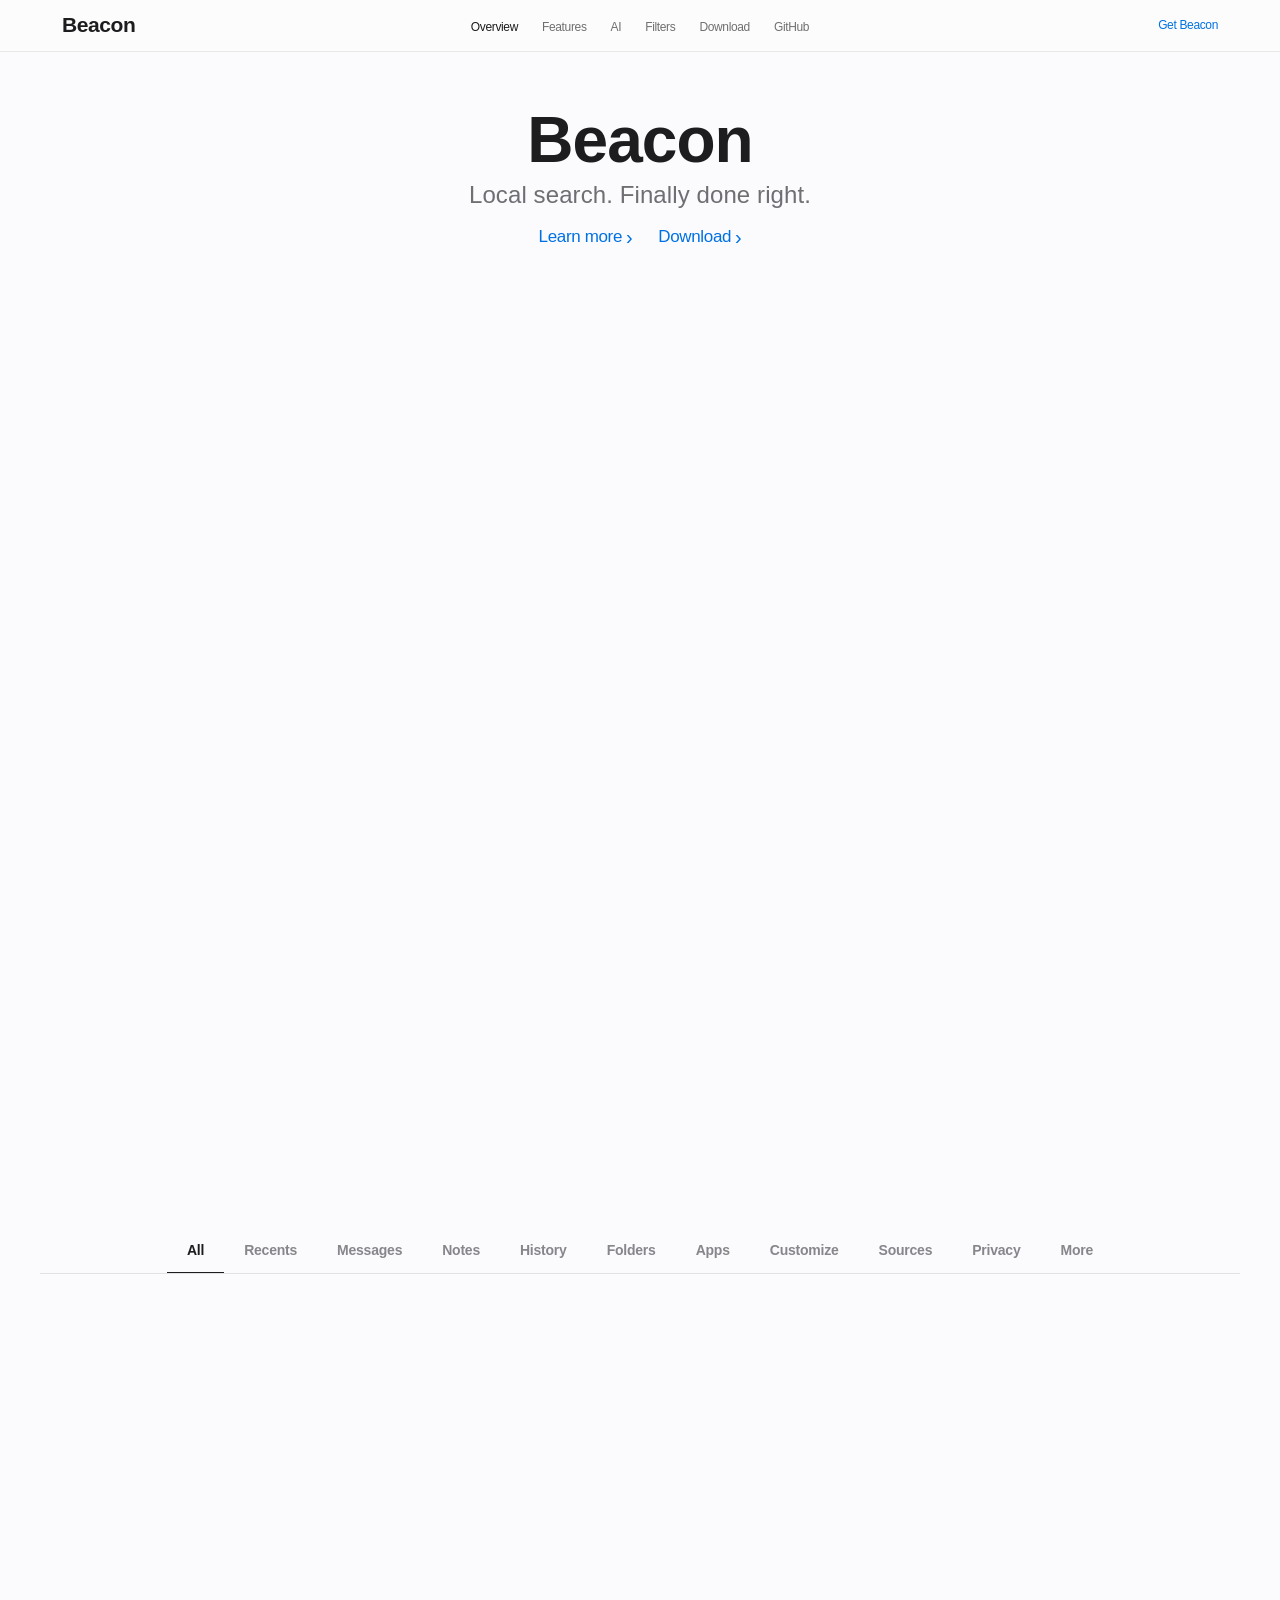
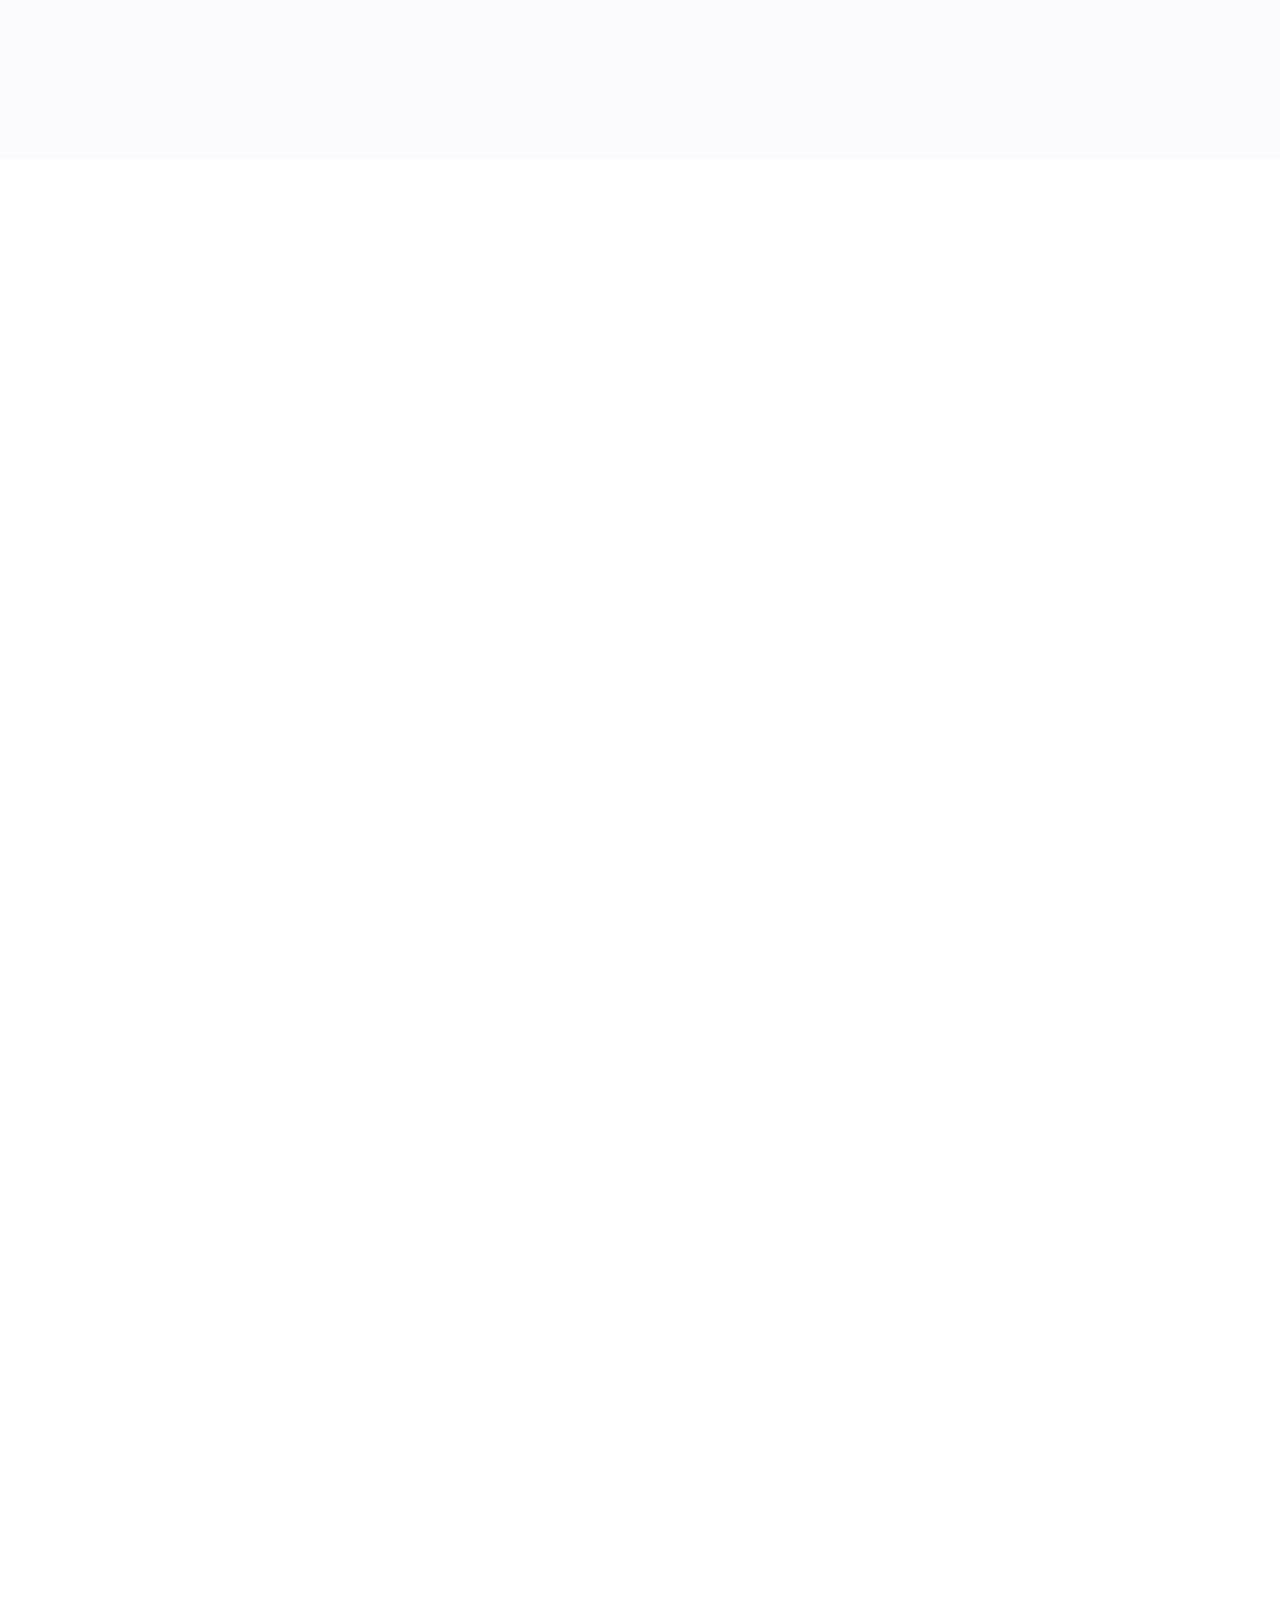
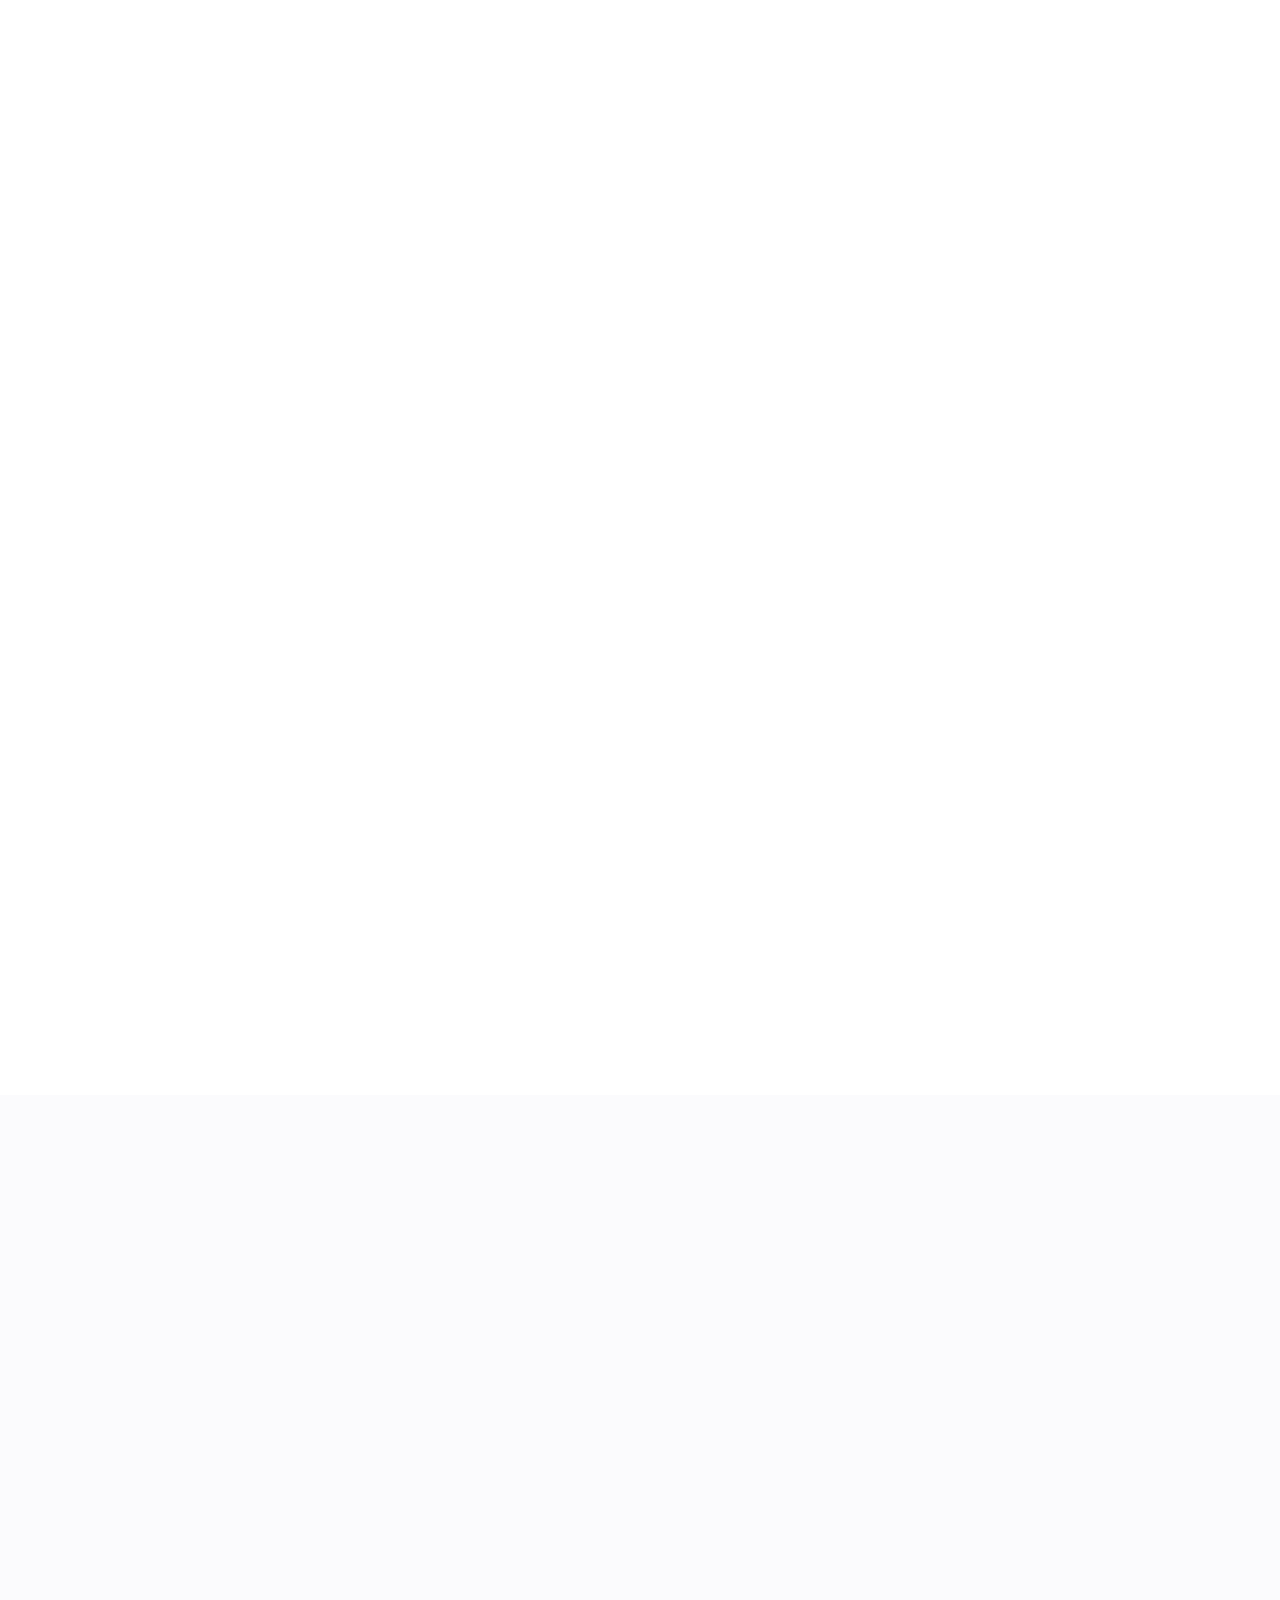
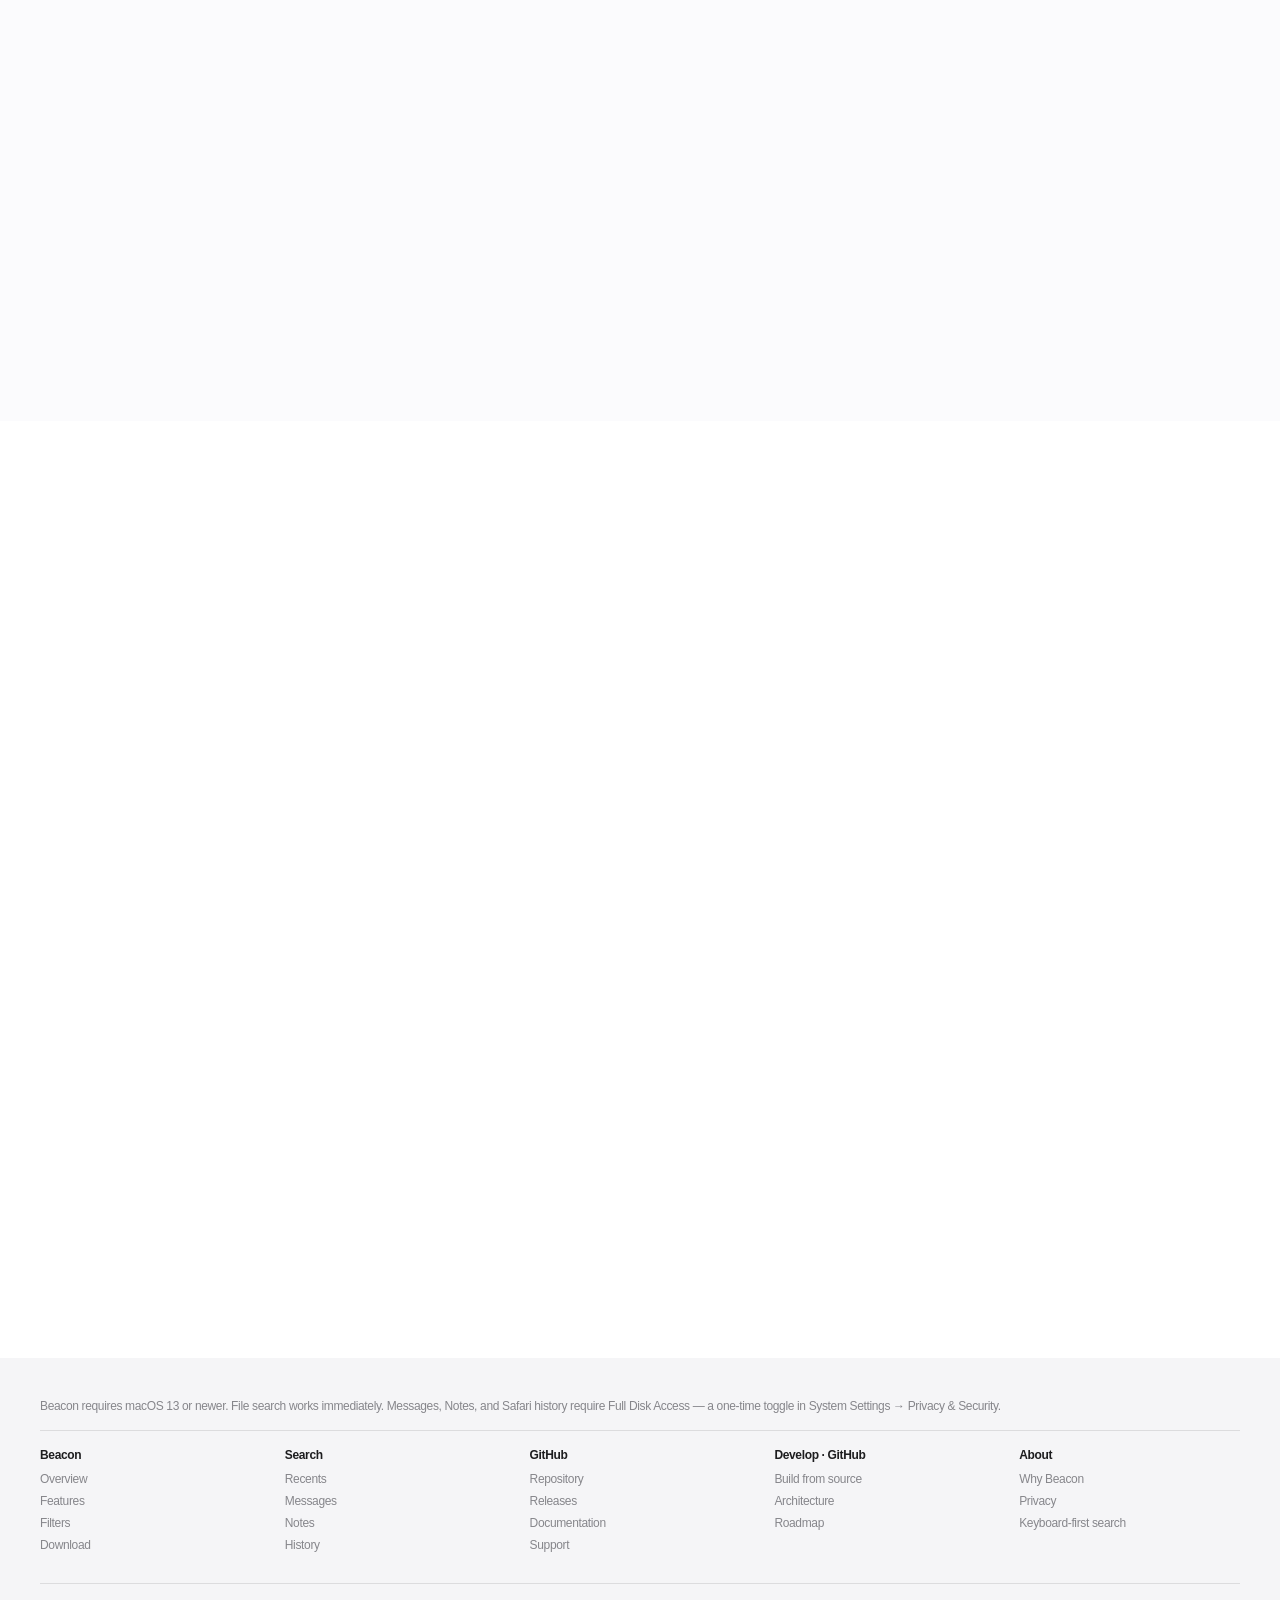
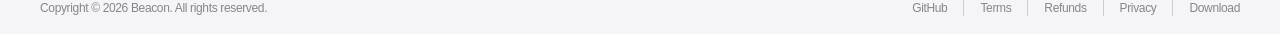
==== commit ad4f0cb6: "Free everywhere: drop 19.99/subscription wording from site + legal Co-Authored-By: Claude Opus 4.8 <" ====
--- a/docs/beacon/index.html
+++ b/docs/beacon/index.html
@@ -23,7 +23,7 @@
   <meta name="twitter:image" content="https://beaconmac.com/assets/og-beacon.png">
   <script type="application/ld+json">
   {"@context":"https://schema.org","@graph":[
-    {"@type":"SoftwareApplication","name":"Beacon","operatingSystem":"macOS 13.0","applicationCategory":"UtilitiesApplication","url":"https://beaconmac.com/beacon/","image":"https://beaconmac.com/assets/og-beacon.png","description":"A fast, private macOS search app for files, messages, mail, calendar, Office documents, cloud folders, and browser history, with an optional bring-your-own-key AI mode.","offers":{"@type":"Offer","price":"19.99","priceCurrency":"USD"}},
+    {"@type":"SoftwareApplication","name":"Beacon","operatingSystem":"macOS 13.0","applicationCategory":"UtilitiesApplication","url":"https://beaconmac.com/beacon/","image":"https://beaconmac.com/assets/og-beacon.png","description":"A fast, private macOS search app for files, messages, mail, calendar, Office documents, cloud folders, and browser history, with an optional bring-your-own-key AI mode.","offers":{"@type":"Offer","price":"0","priceCurrency":"USD"}},
     {"@type":"BreadcrumbList","itemListElement":[{"@type":"ListItem","position":1,"name":"Home","item":"https://beaconmac.com/"},{"@type":"ListItem","position":2,"name":"Beacon","item":"https://beaconmac.com/beacon/"}]}
   ]}
   </script>
@@ -38,10 +38,10 @@
         <li><a href="#features">Features</a></li>
         <li><a href="#ai">AI</a></li>
         <li><a href="#lineup">Filters</a></li>
-        <li><a href="#download" data-buy>Download</a></li>
+        <li><a href="https://github.com/Cool-Mac-Tools/Beacon/releases/tag/v1.0.10">Download</a></li>
         <li><a href="#github">GitHub</a></li>
       </ul>
-      <a class="subnav-cta" href="#download" data-buy>Get Beacon</a>
+      <a class="subnav-cta" href="https://github.com/Cool-Mac-Tools/Beacon/releases/tag/v1.0.10">Get Beacon</a>
       <button class="nav-menu-button" type="button" data-menu-toggle
               aria-expanded="false" aria-controls="product-mobile-menu" aria-label="Open menu">
         <span></span><span></span><span></span>
@@ -53,8 +53,8 @@
         <a href="#ai">AI</a>
         <a href="#lineup">Filters</a>
         <a href="#privacy">Privacy</a>
-        <a href="#download" data-buy>Download</a>
-        <a href="https://github.com/claytonwendelwon/Mac-search">GitHub</a>
+        <a href="https://github.com/Cool-Mac-Tools/Beacon/releases/tag/v1.0.10">Download</a>
+        <a href="https://github.com/Cool-Mac-Tools/Beacon">GitHub</a>
       </div>
     </div>
   </nav>
@@ -65,7 +65,7 @@
     <p class="subhead">Local search. Finally done right.</p>
     <div class="cta-row">
       <a class="link-more" href="#features">Learn more</a>
-      <a class="link-more" href="#download" data-buy>Download</a>
+      <a class="link-more" href="https://github.com/Cool-Mac-Tools/Beacon/releases/tag/v1.0.10">Download</a>
     </div>
     <div class="hero-visual">
       <img class="product-shot product-shot-hero fade-in"
@@ -114,7 +114,7 @@
         <p>Spotlight and Finder Recents miss freshly saved files all the time. Beacon scans your filesystem directly — so screenshots, downloads, and exports appear the moment they land on disk.</p>
         <h3>Fast lane for fresh files.</h3>
         <p>Beacon checks Downloads and Desktop before any deep crawl, so your latest screenshot is always at the top.</p>
-        <a class="link-more" href="#download" data-buy>Download Beacon</a>
+        <a class="link-more" href="https://github.com/Cool-Mac-Tools/Beacon/releases/tag/v1.0.10">Download Beacon</a>
       </div>
       <div class="tab-panel-visual">
         <img loading="lazy" decoding="async" class="product-shot product-shot-detail"
@@ -230,7 +230,7 @@
         <p>File search works immediately with no special access. Messages, Notes, Mail, Calendar, and browser history are read locally and never sent to a server.</p>
         <h3>You control access.</h3>
         <p>Full Disk Access is optional. Beacon explains exactly when it is needed and takes you directly to the correct System Settings page.</p>
-        <a class="link-more" href="https://github.com/claytonwendelwon/Mac-search/blob/main/README.md#full-disk-access">Setup guide on GitHub</a>
+        <a class="link-more" href="https://github.com/Cool-Mac-Tools/Beacon/blob/main/README.md#full-disk-access">Setup guide on GitHub</a>
       </div>
       <div class="tab-panel-visual">
         <img loading="lazy" decoding="async" class="product-shot product-shot-detail"
@@ -459,7 +459,7 @@
         <h3>Built for macOS 13+.</h3>
         <p>Native SwiftUI, global hotkey via Carbon API (no Accessibility permission needed), Quick Look previews, and Developer ID signed releases. Zero third-party dependencies.</p>
         <div class="cta-row" style="justify-content:flex-start;margin-top:16px">
-          <a class="link-more" href="https://github.com/claytonwendelwon/Mac-search/blob/main/README.md#how-it-works">How it works on GitHub</a>
+          <a class="link-more" href="https://github.com/Cool-Mac-Tools/Beacon/blob/main/README.md#how-it-works">How it works on GitHub</a>
         </div>
       </div>
     </div>
@@ -468,20 +468,19 @@
   <!-- Download -->
   <section class="download-band fade-in" id="download">
     <h2 class="headline-section">Get Beacon for Mac.</h2>
-    <p class="subhead subhead-light">$19.99 / 6 months · macOS 13 or later · Download free, subscribe in the app</p>
+    <p class="subhead subhead-light">Free · macOS 13 or later · Notarized by Apple</p>
     <div class="cta-row">
-      <a class="btn-download" href="https://github.com/Cool-Mac-Tools/Beacon/releases/latest/download/Beacon.dmg">Download Beacon</a>
-      <a class="link-more" style="color:#2997ff" href="https://github.com/Cool-Mac-Tools/Beacon/releases/latest">Release notes on GitHub</a>
+      <a class="btn-download" href="https://github.com/Cool-Mac-Tools/Beacon/releases/tag/v1.0.10">Download Beacon</a>
+      <a class="link-more" style="color:#2997ff" href="https://github.com/Cool-Mac-Tools/Beacon/releases/tag/v1.0.10">Release notes on GitHub</a>
     </div>
     <p class="body-copy" style="margin-top:14px">
-      Download free and try it. When you're ready, subscribe for $19.99 / 6 months
-      right inside the app — one subscription can unlock Reclaim too. Prefer to build
-      it yourself? The <a href="#github">full source code is public</a>.
+      Download free and search your whole Mac. Prefer to build it yourself? The
+      <a href="#github">full source code is public</a>.
     </p>
     <ol class="download-steps">
       <li><span class="step-copy">Download <strong>Beacon.dmg</strong> and drag it to Applications.</span></li>
       <li><span class="step-copy">Open Beacon — it lands in your menu bar with a hotkey tip.</span></li>
-      <li><span class="step-copy">Press <kbd>Option + S</kbd> anywhere to search. Subscribe in the app when you're ready.</span></li>
+      <li><span class="step-copy">Press <kbd>Option + S</kbd> anywhere to search. Beacon lives in your menu bar.</span></li>
     </ol>
   </section>
 
@@ -490,10 +489,10 @@
     <h2 class="headline-section">Open on GitHub.</h2>
     <p class="body-copy">Beacon's source code is fully public (PolyForm Internal Use license — read it, build it, use it free; just don't redistribute it). Clone the repo, run <code style="background:rgba(0,0,0,0.06);padding:2px 8px;border-radius:4px;font-size:15px">bash scripts/run.sh</code>, and you're searching in under a minute.</p>
     <div class="cta-row">
-      <a class="btn-outline" href="https://github.com/claytonwendelwon/Mac-search">View on GitHub</a>
-      <a class="link-more" href="https://github.com/claytonwendelwon/Mac-search/releases/latest">Latest release on GitHub</a>
-      <a class="link-more" href="https://github.com/claytonwendelwon/Mac-search/blob/main/README.md">Docs on GitHub</a>
-      <a class="link-more" href="https://github.com/claytonwendelwon/Mac-search/issues">GitHub Issues</a>
+      <a class="btn-outline" href="https://github.com/Cool-Mac-Tools/Beacon">View on GitHub</a>
+      <a class="link-more" href="https://github.com/Cool-Mac-Tools/Beacon/releases/tag/v1.0.10">Latest release on GitHub</a>
+      <a class="link-more" href="https://github.com/Cool-Mac-Tools/Beacon/blob/main/README.md">Docs on GitHub</a>
+      <a class="link-more" href="https://github.com/Cool-Mac-Tools/Beacon/issues">GitHub Issues</a>
     </div>
   </section>
 
@@ -507,7 +506,7 @@
             <li><a href="#overview">Overview</a></li>
             <li><a href="#features">Features</a></li>
             <li><a href="#lineup">Filters</a></li>
-            <li><a href="#download" data-buy>Download</a></li>
+            <li><a href="https://github.com/Cool-Mac-Tools/Beacon/releases/tag/v1.0.10">Download</a></li>
           </ul>
         </div>
         <div class="footer-col">
@@ -522,18 +521,18 @@
         <div class="footer-col">
           <h4>GitHub</h4>
           <ul>
-            <li><a href="https://github.com/claytonwendelwon/Mac-search">Repository</a></li>
-            <li><a href="https://github.com/claytonwendelwon/Mac-search/releases">Releases</a></li>
-            <li><a href="https://github.com/claytonwendelwon/Mac-search/blob/main/README.md">Documentation</a></li>
-            <li><a href="https://github.com/claytonwendelwon/Mac-search/issues">Support</a></li>
+            <li><a href="https://github.com/Cool-Mac-Tools/Beacon">Repository</a></li>
+            <li><a href="https://github.com/Cool-Mac-Tools/Beacon/releases/tag/v1.0.10">Releases</a></li>
+            <li><a href="https://github.com/Cool-Mac-Tools/Beacon/blob/main/README.md">Documentation</a></li>
+            <li><a href="https://github.com/Cool-Mac-Tools/Beacon/issues">Support</a></li>
           </ul>
         </div>
         <div class="footer-col">
           <h4>Develop · GitHub</h4>
           <ul>
-            <li><a href="https://github.com/claytonwendelwon/Mac-search/blob/main/README.md#build--run">Build from source</a></li>
-            <li><a href="https://github.com/claytonwendelwon/Mac-search/blob/main/README.md#how-it-works">Architecture</a></li>
-            <li><a href="https://github.com/claytonwendelwon/Mac-search/blob/main/README.md#roadmap">Roadmap</a></li>
+            <li><a href="https://github.com/Cool-Mac-Tools/Beacon/blob/main/README.md#build--run">Build from source</a></li>
+            <li><a href="https://github.com/Cool-Mac-Tools/Beacon/blob/main/README.md#how-it-works">Architecture</a></li>
+            <li><a href="https://github.com/Cool-Mac-Tools/Beacon/blob/main/README.md#roadmap">Roadmap</a></li>
           </ul>
         </div>
         <div class="footer-col">
@@ -548,17 +547,16 @@
       <div class="footer-bottom">
         <span>Copyright © 2026 Beacon. All rights reserved.</span>
         <div class="footer-legal">
-          <a href="https://github.com/claytonwendelwon/Mac-search">GitHub</a>
+          <a href="https://github.com/Cool-Mac-Tools/Beacon">GitHub</a>
           <a href="/legal/terms">Terms</a>
           <a href="/legal/refunds">Refunds</a>
           <a href="/legal/privacy">Privacy</a>
-          <a href="#download" data-buy>Download</a>
+          <a href="https://github.com/Cool-Mac-Tools/Beacon/releases/tag/v1.0.10">Download</a>
         </div>
       </div>
     </div>
   </footer>
 
   <script src="../js/main.js?v=20260712-2"></script>
-  <script src="../js/purchase.js?v=1"></script>
 </body>
 </html>
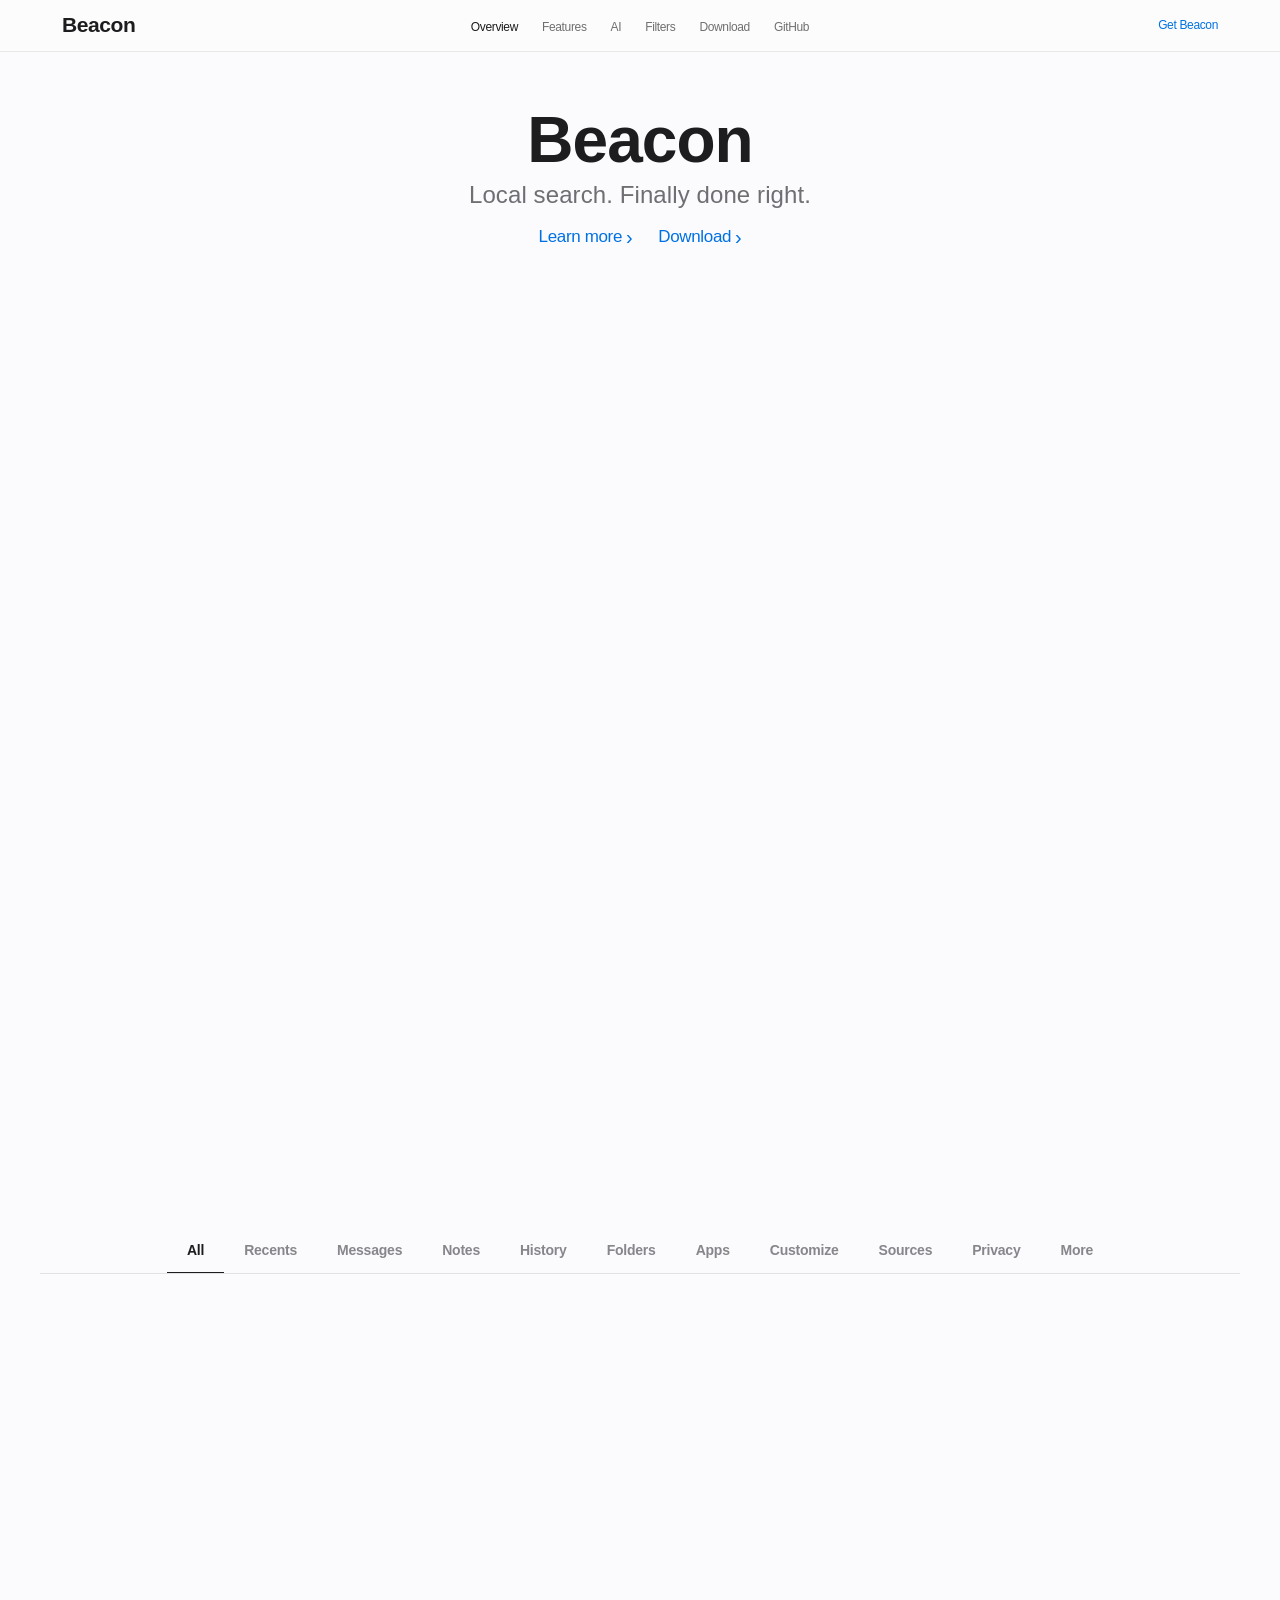
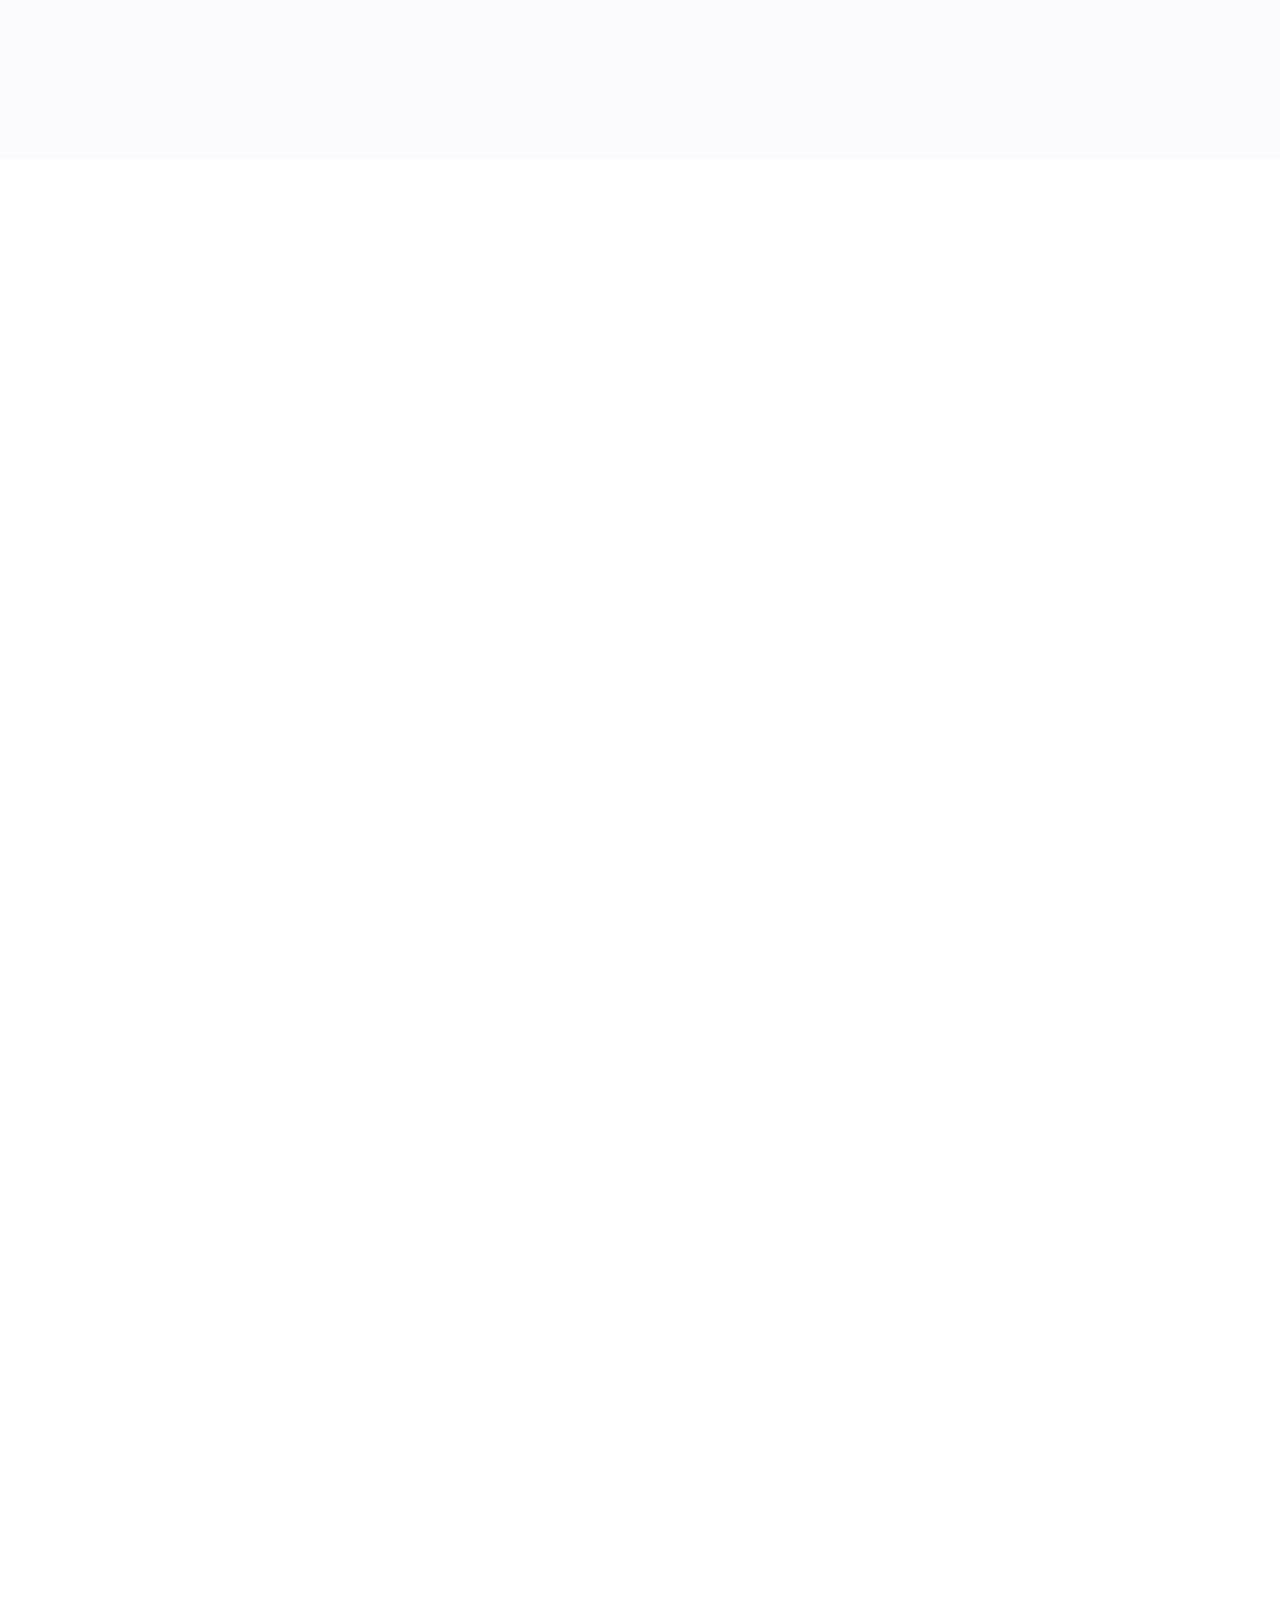
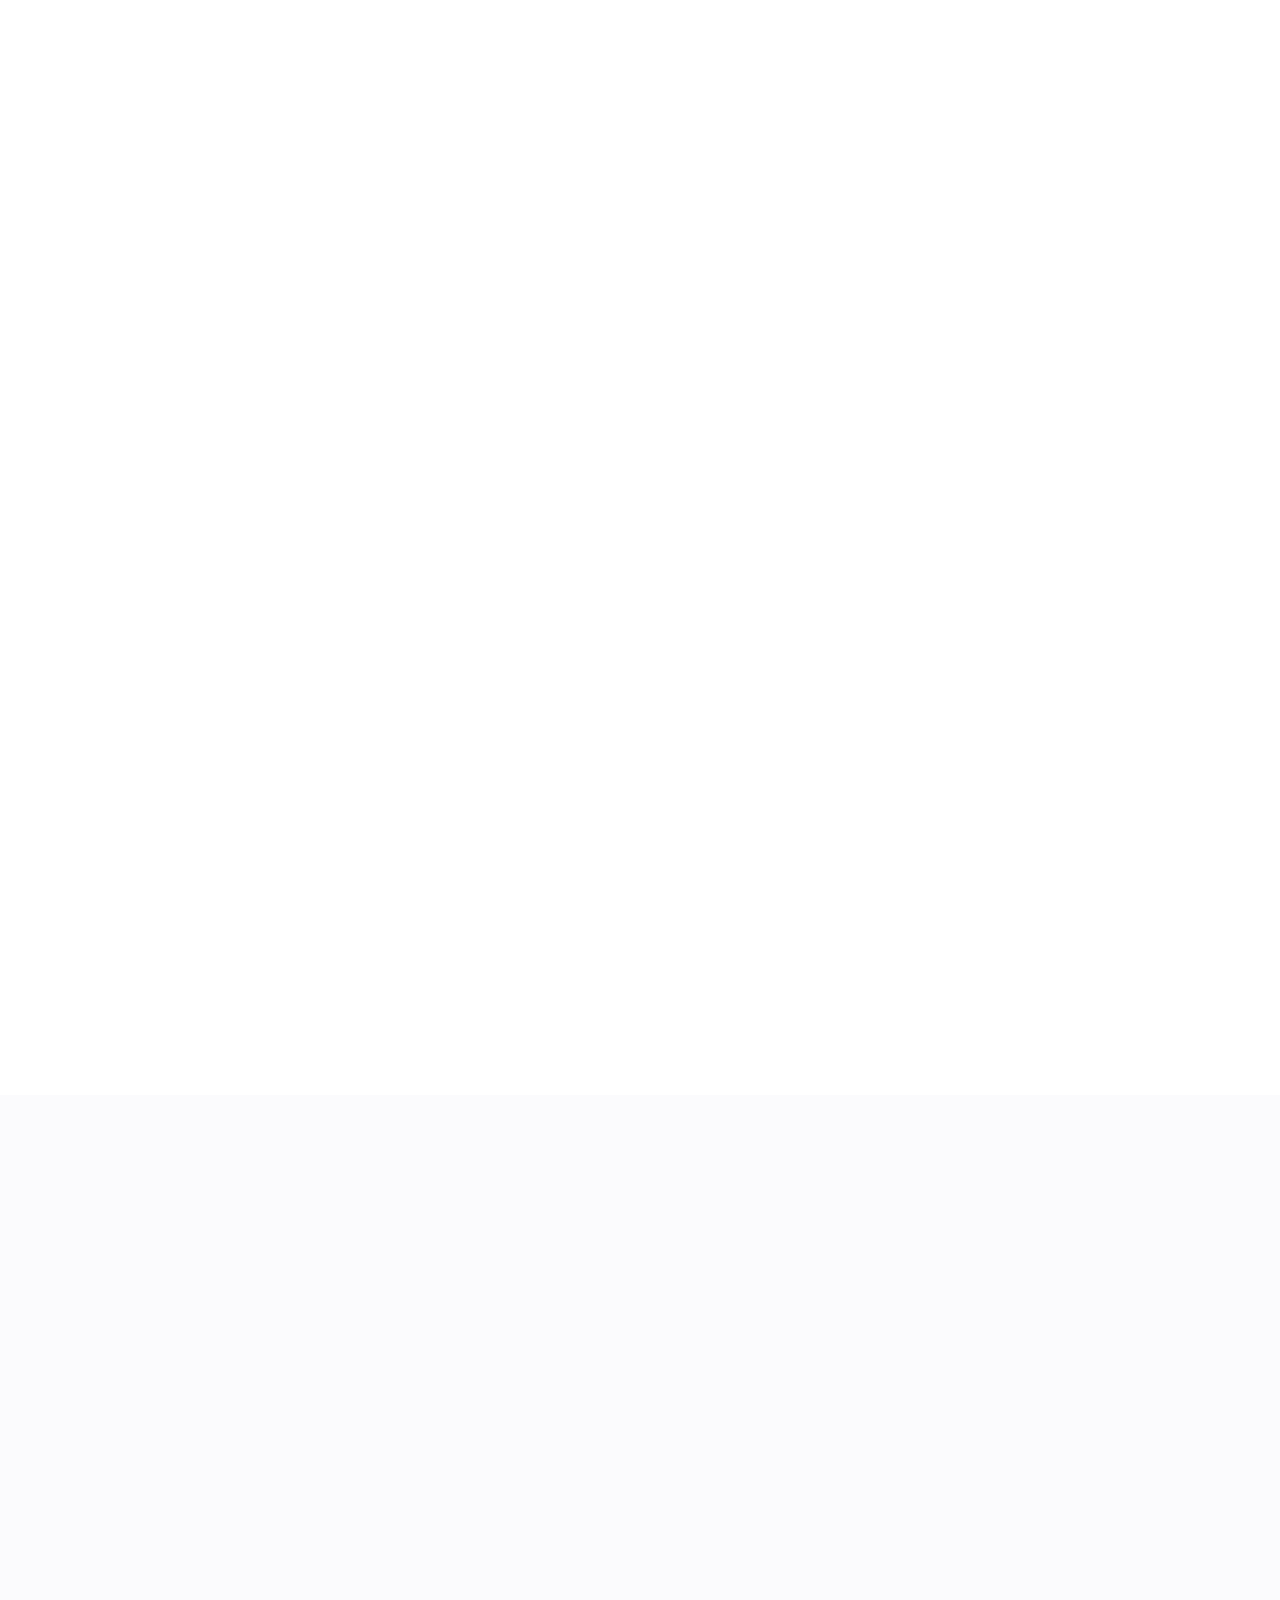
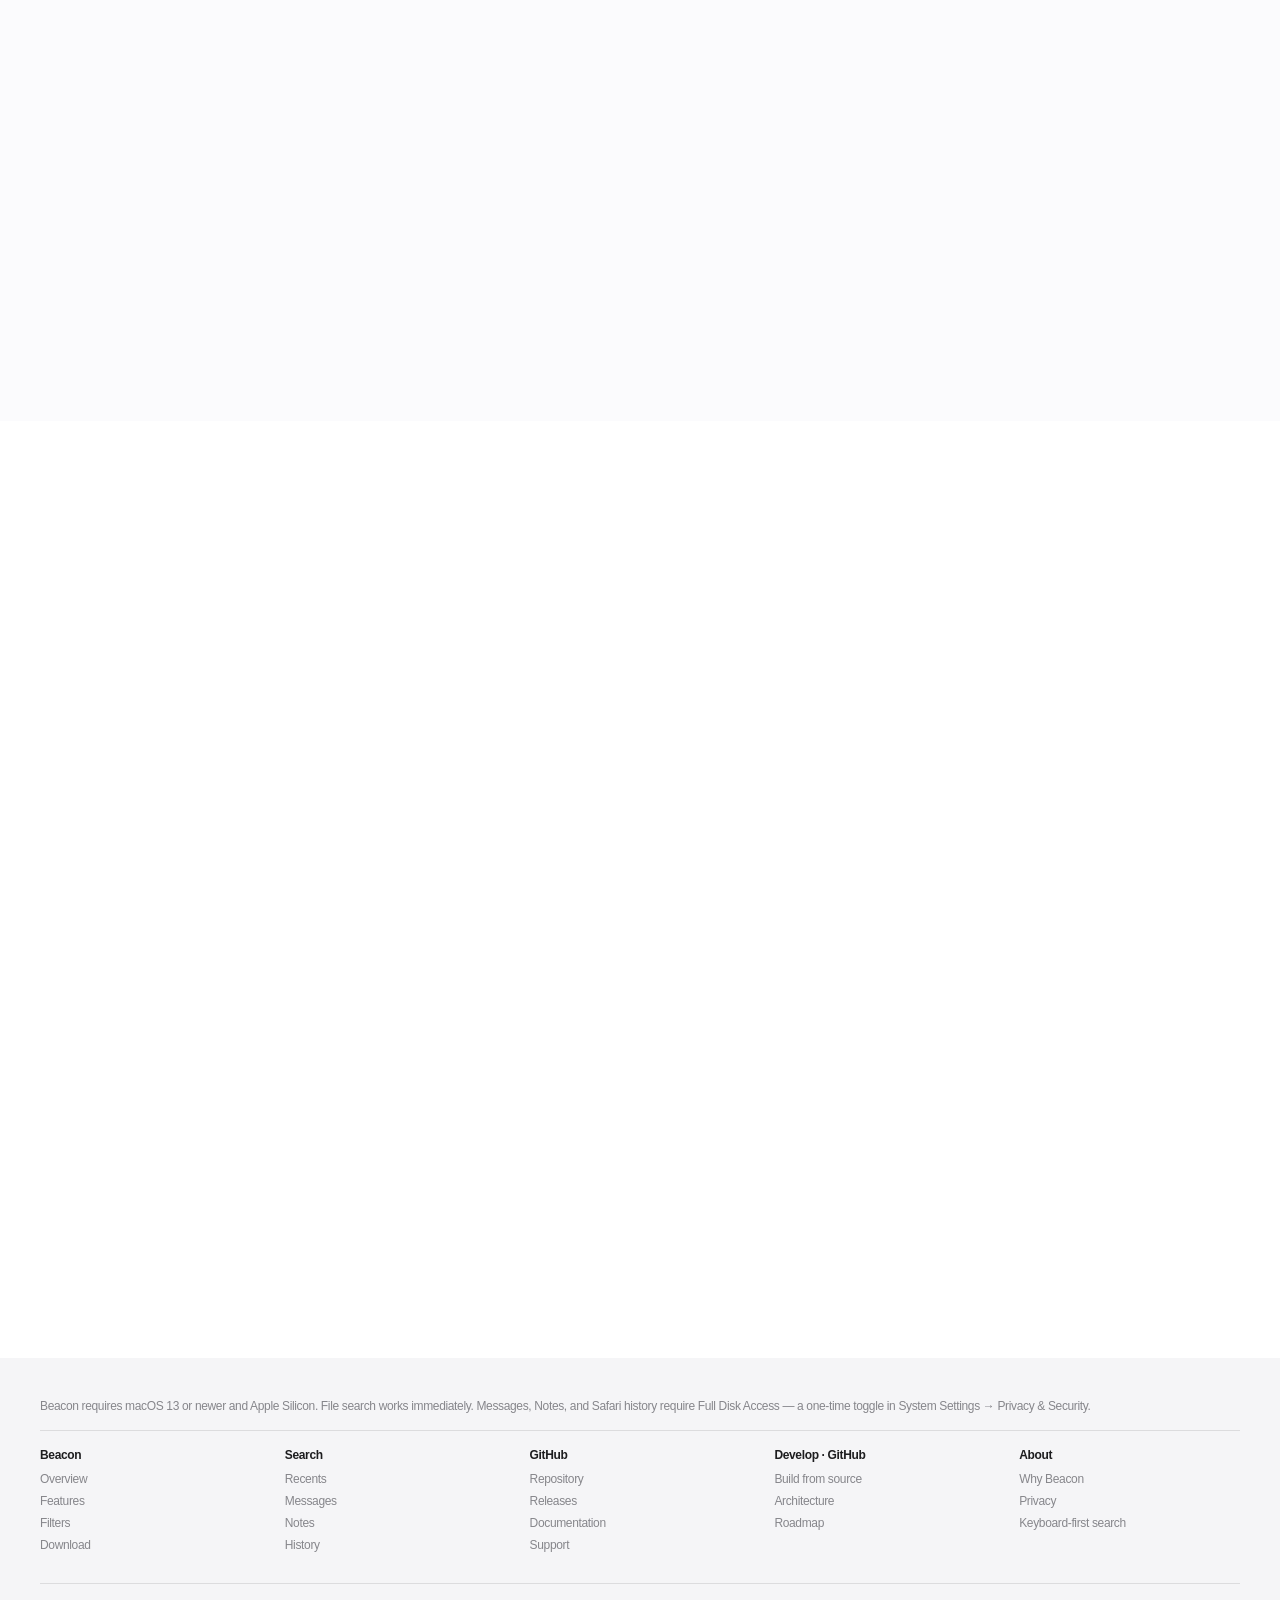
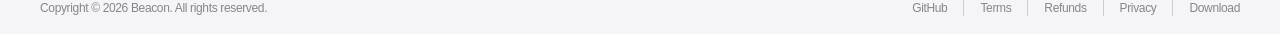
==== commit cd640d74: "Prepare Beacon 1.1.0 and publish downloads before update feeds" ====
--- a/docs/beacon/index.html
+++ b/docs/beacon/index.html
@@ -38,10 +38,10 @@
         <li><a href="#features">Features</a></li>
         <li><a href="#ai">AI</a></li>
         <li><a href="#lineup">Filters</a></li>
-        <li><a href="https://github.com/Cool-Mac-Tools/Beacon/releases/tag/v1.0.10">Download</a></li>
+        <li><a href="https://github.com/Cool-Mac-Tools/Beacon/releases/latest">Download</a></li>
         <li><a href="#github">GitHub</a></li>
       </ul>
-      <a class="subnav-cta" href="https://github.com/Cool-Mac-Tools/Beacon/releases/tag/v1.0.10">Get Beacon</a>
+      <a class="subnav-cta" href="https://github.com/Cool-Mac-Tools/Beacon/releases/latest">Get Beacon</a>
       <button class="nav-menu-button" type="button" data-menu-toggle
               aria-expanded="false" aria-controls="product-mobile-menu" aria-label="Open menu">
         <span></span><span></span><span></span>
@@ -53,7 +53,7 @@
         <a href="#ai">AI</a>
         <a href="#lineup">Filters</a>
         <a href="#privacy">Privacy</a>
-        <a href="https://github.com/Cool-Mac-Tools/Beacon/releases/tag/v1.0.10">Download</a>
+        <a href="https://github.com/Cool-Mac-Tools/Beacon/releases/latest">Download</a>
         <a href="https://github.com/Cool-Mac-Tools/Beacon">GitHub</a>
       </div>
     </div>
@@ -65,7 +65,7 @@
     <p class="subhead">Local search. Finally done right.</p>
     <div class="cta-row">
       <a class="link-more" href="#features">Learn more</a>
-      <a class="link-more" href="https://github.com/Cool-Mac-Tools/Beacon/releases/tag/v1.0.10">Download</a>
+      <a class="link-more" href="https://github.com/Cool-Mac-Tools/Beacon/releases/latest">Download</a>
     </div>
     <div class="hero-visual">
       <img class="product-shot product-shot-hero fade-in"
@@ -114,7 +114,7 @@
         <p>Spotlight and Finder Recents miss freshly saved files all the time. Beacon scans your filesystem directly — so screenshots, downloads, and exports appear the moment they land on disk.</p>
         <h3>Fast lane for fresh files.</h3>
         <p>Beacon checks Downloads and Desktop before any deep crawl, so your latest screenshot is always at the top.</p>
-        <a class="link-more" href="https://github.com/Cool-Mac-Tools/Beacon/releases/tag/v1.0.10">Download Beacon</a>
+        <a class="link-more" href="https://github.com/Cool-Mac-Tools/Beacon/releases/latest">Download Beacon</a>
       </div>
       <div class="tab-panel-visual">
         <img loading="lazy" decoding="async" class="product-shot product-shot-detail"
@@ -470,8 +470,8 @@
     <h2 class="headline-section">Get Beacon for Mac.</h2>
     <p class="subhead subhead-light">Free · macOS 13 or later · Notarized by Apple</p>
     <div class="cta-row">
-      <a class="btn-download" href="https://github.com/Cool-Mac-Tools/Beacon/releases/tag/v1.0.10">Download Beacon</a>
-      <a class="link-more" style="color:#2997ff" href="https://github.com/Cool-Mac-Tools/Beacon/releases/tag/v1.0.10">Release notes on GitHub</a>
+      <a class="btn-download" href="https://github.com/Cool-Mac-Tools/Beacon/releases/latest">Download Beacon</a>
+      <a class="link-more" style="color:#2997ff" href="https://github.com/Cool-Mac-Tools/Beacon/releases/latest">Release notes on GitHub</a>
     </div>
     <p class="body-copy" style="margin-top:14px">
       Download free and search your whole Mac. Prefer to build it yourself? The
@@ -490,7 +490,7 @@
     <p class="body-copy">Beacon's source code is fully public (PolyForm Internal Use license — read it, build it, use it free; just don't redistribute it). Clone the repo, run <code style="background:rgba(0,0,0,0.06);padding:2px 8px;border-radius:4px;font-size:15px">bash scripts/run.sh</code>, and you're searching in under a minute.</p>
     <div class="cta-row">
       <a class="btn-outline" href="https://github.com/Cool-Mac-Tools/Beacon">View on GitHub</a>
-      <a class="link-more" href="https://github.com/Cool-Mac-Tools/Beacon/releases/tag/v1.0.10">Latest release on GitHub</a>
+      <a class="link-more" href="https://github.com/Cool-Mac-Tools/Beacon/releases/latest">Latest release on GitHub</a>
       <a class="link-more" href="https://github.com/Cool-Mac-Tools/Beacon/blob/main/README.md">Docs on GitHub</a>
       <a class="link-more" href="https://github.com/Cool-Mac-Tools/Beacon/issues">GitHub Issues</a>
     </div>
@@ -498,7 +498,7 @@
 
   <footer class="footer">
     <div class="footer-inner">
-      <p class="footer-note">Beacon requires macOS 13 or newer. File search works immediately. Messages, Notes, and Safari history require Full Disk Access — a one-time toggle in System Settings → Privacy & Security.</p>
+      <p class="footer-note">Beacon requires macOS 13 or newer and Apple Silicon. File search works immediately. Messages, Notes, and Safari history require Full Disk Access — a one-time toggle in System Settings → Privacy & Security.</p>
       <div class="footer-columns">
         <div class="footer-col">
           <h4>Beacon</h4>
@@ -506,7 +506,7 @@
             <li><a href="#overview">Overview</a></li>
             <li><a href="#features">Features</a></li>
             <li><a href="#lineup">Filters</a></li>
-            <li><a href="https://github.com/Cool-Mac-Tools/Beacon/releases/tag/v1.0.10">Download</a></li>
+            <li><a href="https://github.com/Cool-Mac-Tools/Beacon/releases/latest">Download</a></li>
           </ul>
         </div>
         <div class="footer-col">
@@ -522,7 +522,7 @@
           <h4>GitHub</h4>
           <ul>
             <li><a href="https://github.com/Cool-Mac-Tools/Beacon">Repository</a></li>
-            <li><a href="https://github.com/Cool-Mac-Tools/Beacon/releases/tag/v1.0.10">Releases</a></li>
+            <li><a href="https://github.com/Cool-Mac-Tools/Beacon/releases/latest">Releases</a></li>
             <li><a href="https://github.com/Cool-Mac-Tools/Beacon/blob/main/README.md">Documentation</a></li>
             <li><a href="https://github.com/Cool-Mac-Tools/Beacon/issues">Support</a></li>
           </ul>
@@ -551,7 +551,7 @@
           <a href="/legal/terms">Terms</a>
           <a href="/legal/refunds">Refunds</a>
           <a href="/legal/privacy">Privacy</a>
-          <a href="https://github.com/Cool-Mac-Tools/Beacon/releases/tag/v1.0.10">Download</a>
+          <a href="https://github.com/Cool-Mac-Tools/Beacon/releases/latest">Download</a>
         </div>
       </div>
     </div>
